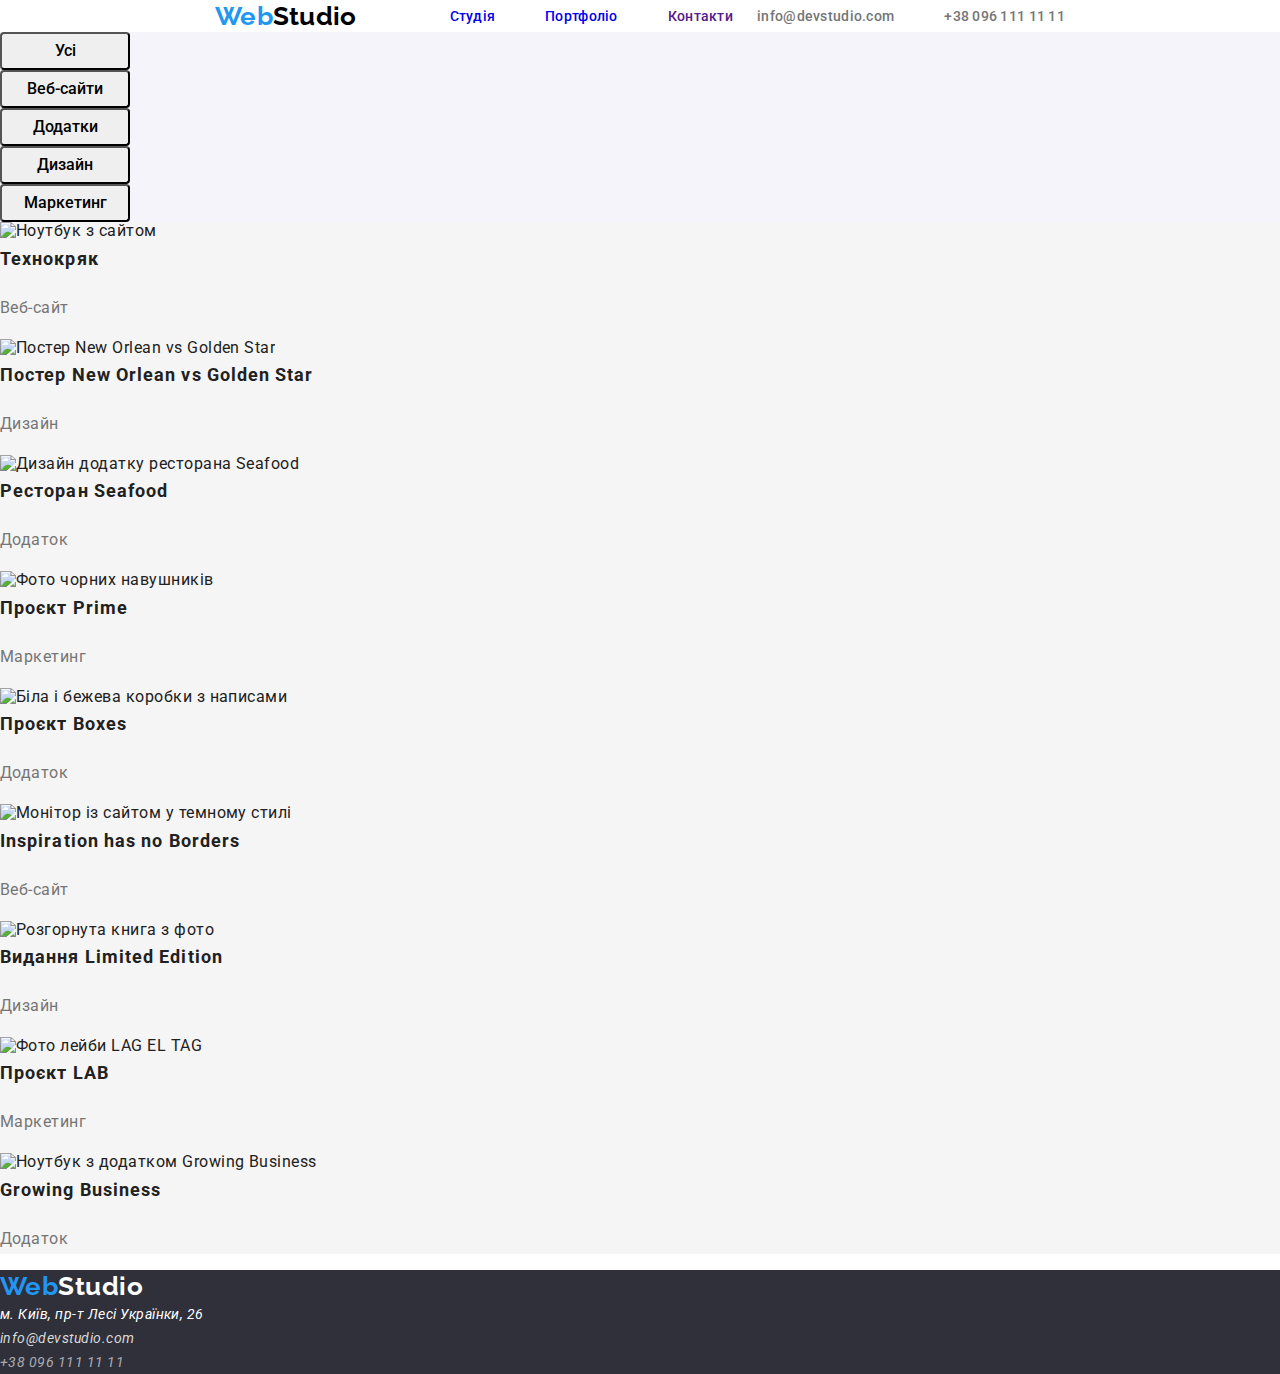
==== portfolio.html @ 0f216d1f "add css footer" ====
<!DOCTYPE html>
<html lang="uk">
  <head>
    <meta charset="UTF-8" />
    <meta http-equiv="X-UA-Compatible" content="IE=edge" />
    <meta name="viewport" content="width=device-width, initial-scale=1.0" />
    <title>Portfolio</title>
    <link rel="preconnect" href="https://fonts.googleapis.com" />
    <link rel="preconnect" href="https://fonts.gstatic.com" crossorigin />
    <link
      href="https://fonts.googleapis.com/css2?family=Oleo+Script&family=Raleway:wght@700&family=Roboto:wght@400;500;700;900&display=swap"
      rel="stylesheet"
    />
    <link rel="stylesheet" href="https://cdnjs.cloudflare.com/ajax/libs/modern-normalize/1.1.0/modern-normalize.css"
      integrity="sha512-Y0MM+V6ymRKN2zStTqzQ227DWhhp4Mzdo6gnlRnuaNCbc+YN/ZH0sBCLTM4M0oSy9c9VKiCvd4Jk44aCLrNS5Q=="
      crossorigin="anonymous" referrerpolicy="no-referrer" />
    <link rel="stylesheet" href="./css/styles.css" />
  </head>
  <!-- Portfolio page -->
  <body>
    <!-- header-->
  <header class="header">
    <div class="header-container">
      <a href="./index.html" class="logo logo-header"><span class="logo">Web</span>Studio</a>
      <nav class="header-nav">
        <ul class="header-list">
          <li class="header-item">
            <a href="./index.html" class="header-link">Студія</a>
          </li>
          <li class="header-item">
            <a href="./portfolio.html" class="header-link">Портфоліо</a>
          </li>
          <li class="header-item">
            <a href="" class="header-link">Контакти</a>
          </li>
        </ul>
      </nav>
    </div>
  
    <ul class="header-list header-contacts">
      <li class="header-item">
        <a href="mailto:info@devstudio.com" class="header-link">info@devstudio.com</a>
      </li>
      <li class="header-item">
        <a href="tel:+380961111111" class="header-link">+38 096 111 11 11</a>
      </li>
    </ul>
  </header>

    <!-- main -->
    <main class="portfolio-main">
      <h2 class="hidden">Portfolio</h2>
      <ul class="btn-list">
        <li><button class="button">Усі</button></li>
        <li><button class="button">Веб-сайти</button></li>
        <li><button class="button">Додатки</button></li>
        <li><button class="button">Дизайн</button></li>
        <li><button class="button">Маркетинг</button></li>
      </ul>
      <ul class="portfolio-list">
        <li class="portfolio-item">
          <img
            src="./images/portfolio-images/portf-img-0.jpg"
            alt="Ноутбук з сайтом"
            width="370"
            height="294"
          />
          <h3 class="portfolio-subtitle">Технокряк</h3>
          <p class="portfolio-text">Веб-сайт</p>
        </li>
        <li class="portfolio-item">
          <img
            src="./images/portfolio-images/portf-img-1.jpg"
            alt="Постер New Orlean vs Golden Star"
            width="370"
            height="294"
          />
          <h3 class="portfolio-subtitle">Постер New Orlean vs Golden Star</h3>
          <p class="portfolio-text">Дизайн</p>
        </li>
        <li class="portfolio-item">
          <img
            src="./images/portfolio-images/portf-img-2.jpg"
            alt="Дизайн додатку ресторана Seafood"
            width="370"
            height="294"
          />
          <h3 class="portfolio-subtitle">Ресторан Seafood</h3>
          <p class="portfolio-text">Додаток</p>
        </li>
        <li class="portfolio-item">
          <img
            src="./images/portfolio-images/portf-img-3.jpg"
            alt="Фото чорних навушників"
            width="370"
            height="294"
          />
          <h3 class="portfolio-subtitle">Проєкт Prime</h3>
          <p class="portfolio-text">Маркетинг</p>
        </li>
        <li class="portfolio-item">
          <img
            src="./images/portfolio-images/portf-img-4.jpg"
            alt="Біла і бежева коробки з написами"
            width="370"
            height="294"
          />
          <h3 class="portfolio-subtitle">Проєкт Boxes</h3>
          <p class="portfolio-text">Додаток</p>
        </li>
        <li class="portfolio-item">
          <img
            src="./images/portfolio-images/portf-img-5.jpg"
            alt="Монітор із сайтом у темному стилі"
            width="370"
            height="294"
          />
          <h3 class="portfolio-subtitle">Inspiration has no Borders</h3>
          <p class="portfolio-text">Веб-сайт</p>
        </li>
        <li class="portfolio-item">
          <img
            src="./images/portfolio-images/portf-img-6.jpg"
            alt="Розгорнута книга з фото"
            width="370"
            height="294"
          />
          <h3 class="portfolio-subtitle">Видання Limited Edition</h3>
          <p class="portfolio-text">Дизайн</p>
        </li>
        <li class="portfolio-item">
          <img
            src="./images/portfolio-images/portf-img-7.jpg"
            alt="Фото лейби LAG EL TAG"
            width="370"
            height="294"
          />
          <h3 class="portfolio-subtitle">Проєкт LAB</h3>
          <p class="portfolio-text">Маркетинг</p>
        </li>
        <li class="portfolio-item">
          <img
            src="./images/portfolio-images/portf-img-8.jpg"
            alt="Ноутбук з додатком Growing Business"
            width="370"
            height="294"
          />
          <h3 class="portfolio-subtitle">Growing Business</h3>
          <p class="portfolio-text">Додаток</p>
        </li>
      </ul>
    </main>

    <!-- footer-->
    <footer class="footer">
      <a href="./index.html" class="logo logo-footer"><span>Web</span>Studio</a>
      <address class="footer-adress">
        <a href="https://goo.gl/maps/FquEhb5zbTScbEsGA" class="footer-map">м. Київ, пр-т Лесі Українки, 26</a>
        <br />
        <a href="mailto:info@devstudio.com" class="footer-mail">info@devstudio.com</a>
        <br />
        <a href="tel:+380961111111" class="footer-tel">+38 096 111 11 11</a>
      </address>
    </footer>
  </body>
</html>
---- css/styles.css ----
:root {
  --primary-text-color: #212121;
  --secondary-text-color: #757575;
  --accent-color: #2196f3;
  --white-grey-color: #f5f4fa;
  --white-tint-color: #f5f5f5;
  --dark-bcg-color: #2f303a;
  --pure-white: #ffffff;
  --pure-black: #000000;
  --grey-color: #d9d9d9;
  --white-transparence: rgba(255, 255, 255, 0.6);
}

body {
  font-family: "Roboto", sans-serif;
  color: var(--primary-text-color);
  letter-spacing: 0.03em;
}

ul,
h1,
h2,
h3,
h4 {
  margin-top: 0;
  margin-bottom: 0;
  padding: 0;
}

.header-container {
  display: flex;
  margin-top: 0;
  margin-bottom: 0;
  
  align-items: center;
}

.header-list {
  display: flex;
  align-items: center;
  
}

.header {
  display: flex;
  align-items: center;
  justify-content: space-between;
  font-weight: 500;
  font-size: 14px;
  margin-left: 215px;
  margin-right: 215px;
  line-height: calc(16 / 14);
  letter-spacing: 0.02em;
}

.header-item:not(:last-child) {
  margin-right: 50px;
}

.header-nav .header-item:first-child {
  margin-left: 93px;
}

.logo {
  font-family: Raleway, sans-serif;
  font-weight: 700;
  font-size: 26px;
  line-height: calc(31 / 25);
  color: var(--pure-black);
  F}

.hero-title {
  color: var(--pure-white);
  text-transform: uppercase;
  font-weight: 900;
  font-size: 44px;
  line-height: calc(60 / 44);
  letter-spacing: 0.06em;
  text-align: center;
}

.hero-btn {
  color: var(--pure-white);
  background-color: var(--accent-color);
  cursor: pointer;
  font-size: 16px;
  font-weight: 700;
  line-height: calc(30 / 16);
  letter-spacing: 0.06em;
  text-align: center;
  height: 50px;
  width: 216px;
  left: 692px;
  top: 430px;
  border-radius: 4px;
}

.properties-subtitle {
  font-weight: 700;
  font-size: 14px;
  line-height: calc(16 / 14);
}

.properties-text {
  font-weight: 400;
  font-size: 14px;
  line-height: calc(24 / 14);
}

.section-title {
  font-size: 36px;
  line-height: 42px;
  text-align: center;
}

.team-subtitle {
  font-size: 16px;
  font-weight: 500;
  line-height: calc(19 / 16);
  text-align: center;
}

.team-item .team-descr {
  font-size: 16px;
  font-weight: 400;
  line-height: calc(19 / 16);
  text-align: center;
}

.footer-adress {
  font-weight: 400;
  font-size: 14px;
  line-height: calc(24 / 14);
}

.portfolio-subtitle {
  font-size: 18px;
  line-height: calc(36 / 18);
  letter-spacing: 0.06em;
}

.portfolio-text {
  font-weight: 400;
  font-size: 16px;
  line-height: calc(30 / 16);
}

.button {
  font-family: inherit;
  cursor: pointer;
  font-weight: 500;
  font-size: 16px;
  line-height: calc(26 / 16);
  text-align: center;
  height: 38px;
  width: 130px;
  left: 957px;
  top: 174px;
  border-radius: 4px;
}

li {
  list-style-type: none; /* Прибираємо маркери */
}

.hidden {
  display: none; /*Приховуємо зайві заголовки */
}

a {
  text-decoration: none; /* Відміняємо підкреслення посилань */
}

.logo span,
.header-list .header-link:hover,
.header-list .header-link:focus {
  color: var(--accent-color);
}

.logo.logo-footer,
.footer-map {
  color: var(--pure-white);
}

.footer-mail {
  color: var(--grey-color);
}

.footer-tel {
  color: var(--white-transparence);
}

.btn-list {
  color: var(--primary-text-color);
  background-color: var(--white-grey-color);
}

.button:hover,
.button:focus {
  color: var(--white-tint-color);
  background-color: var(--accent-color);
}

.properties,
.activities,
.portfolio-main {
  background-color: var(--white-tint-color);
}

.team {
  background-color: var(--white-grey-color);
}

.footer,
.hero {
  background-color: var(--dark-bcg-color);
}

.properties-text,
.portfolio-text,
.team-text,
.properties-text,
.team-description,
.header-contacts .header-link {
  color: var(--secondary-text-color);
}
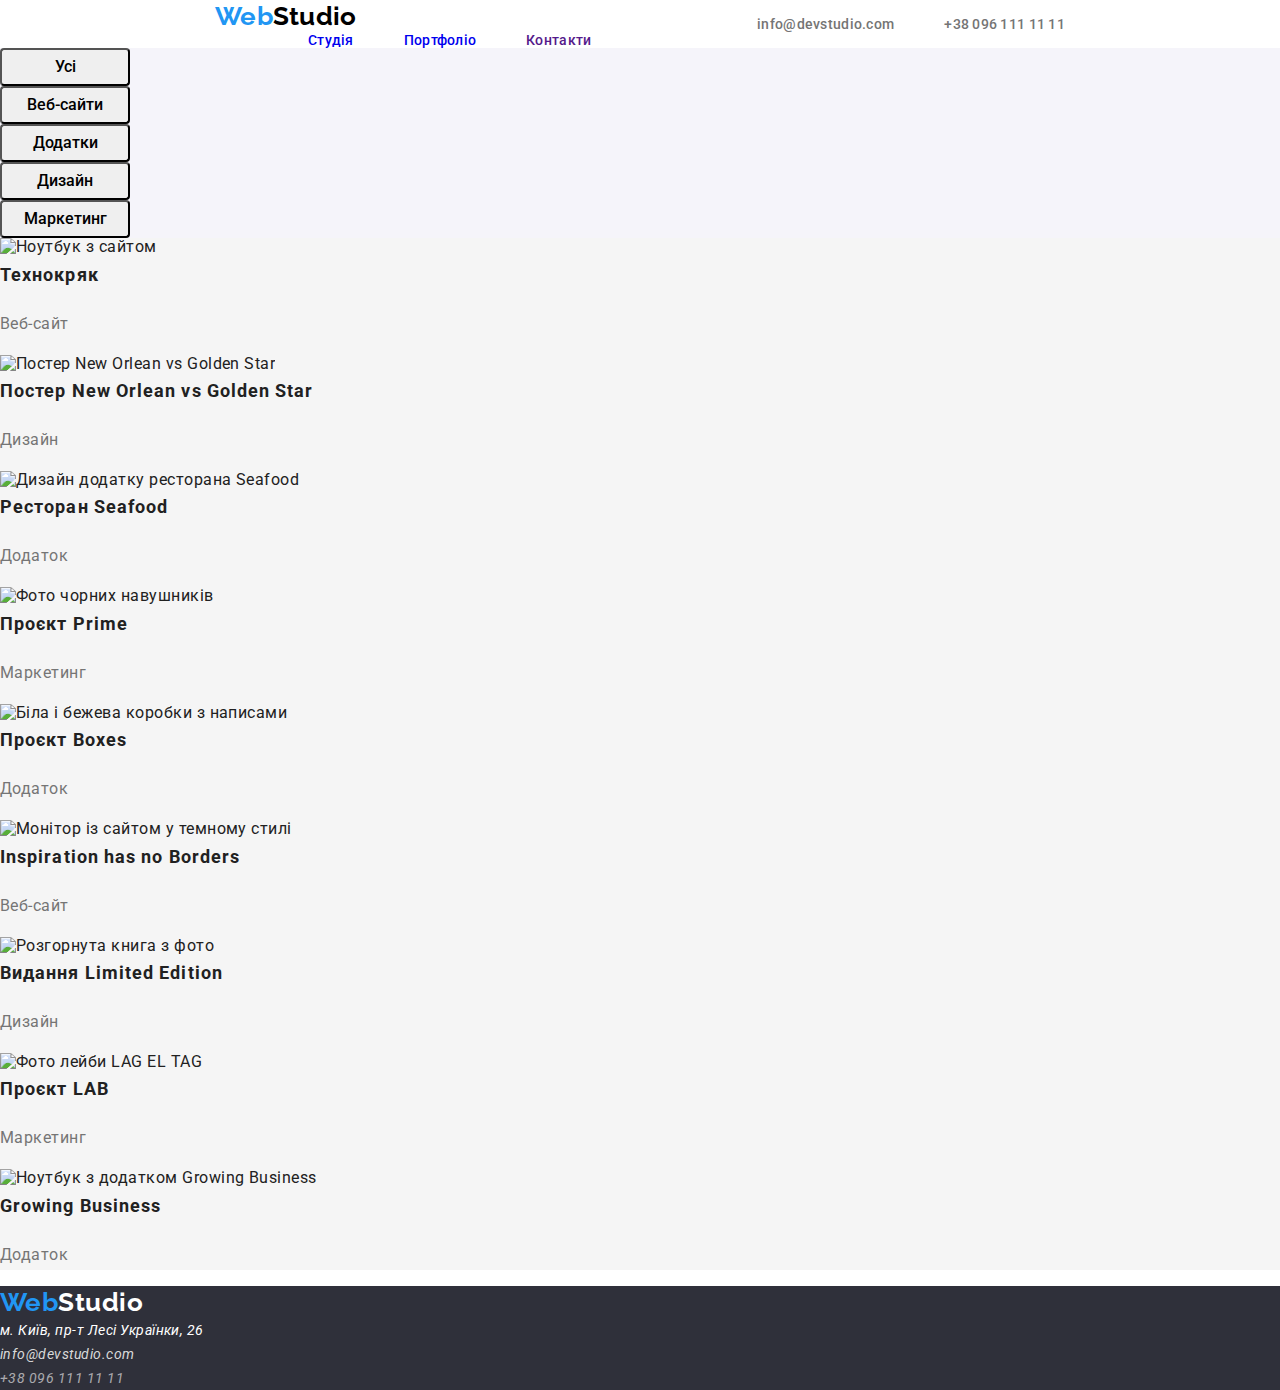
==== commit 1cd6a57c: "add scc" ====
--- a/portfolio.html
+++ b/portfolio.html
@@ -41,7 +41,7 @@
       <li class="header-item">
         <a href="mailto:info@devstudio.com" class="header-link">info@devstudio.com</a>
       </li>
-      <li class="header-item">
+      <li class="header-item tel">
         <a href="tel:+380961111111" class="header-link">+38 096 111 11 11</a>
       </li>
     </ul>
--- a/css/styles.css
+++ b/css/styles.css
@@ -27,24 +27,14 @@
   padding: 0;
 }
 
-.header-container {
-  display: flex;
-  margin-top: 0;
-  margin-bottom: 0;
-  
-  align-items: center;
-}
-
 .header-list {
   display: flex;
   align-items: center;
-  
 }
 
 .header {
   display: flex;
   align-items: center;
-  justify-content: space-between;
   font-weight: 500;
   font-size: 14px;
   margin-left: 215px;
@@ -60,6 +50,20 @@
 .header-nav .header-item:first-child {
   margin-left: 93px;
 }
+
+.header-contacts {
+  margin-left: auto;
+}
+
+/* .header-contacts > .header-item:last-child {
+  display: inline-flex;
+  background-color: cyan;
+  outline: 2px solid rgb(184, 255, 71);
+} */
+/* .header-contacts .header-item:first-child {
+  margin-left: 344px;
+  
+} */
 
 .logo {
   font-family: Raleway, sans-serif;
@@ -67,16 +71,30 @@
   font-size: 26px;
   line-height: calc(31 / 25);
   color: var(--pure-black);
-  F}
+}
+
+.header-nav .header-link {
+  /*   
+  padding-top: 32px;
+  padding-bottom: 32px; */
+}
+
+.hero {
+  text-align: center;
+  padding-top: 200px;
+  padding-bottom: 200px;
+}
 
 .hero-title {
   color: var(--pure-white);
   text-transform: uppercase;
+  
   font-weight: 900;
   font-size: 44px;
   line-height: calc(60 / 44);
   letter-spacing: 0.06em;
-  text-align: center;
+  margin-bottom: 40px;
+ 
 }
 
 .hero-btn {
@@ -90,9 +108,9 @@
   text-align: center;
   height: 50px;
   width: 216px;
-  left: 692px;
-  top: 430px;
+  border-width: 0px;
   border-radius: 4px;
+
 }
 
 .properties-subtitle {
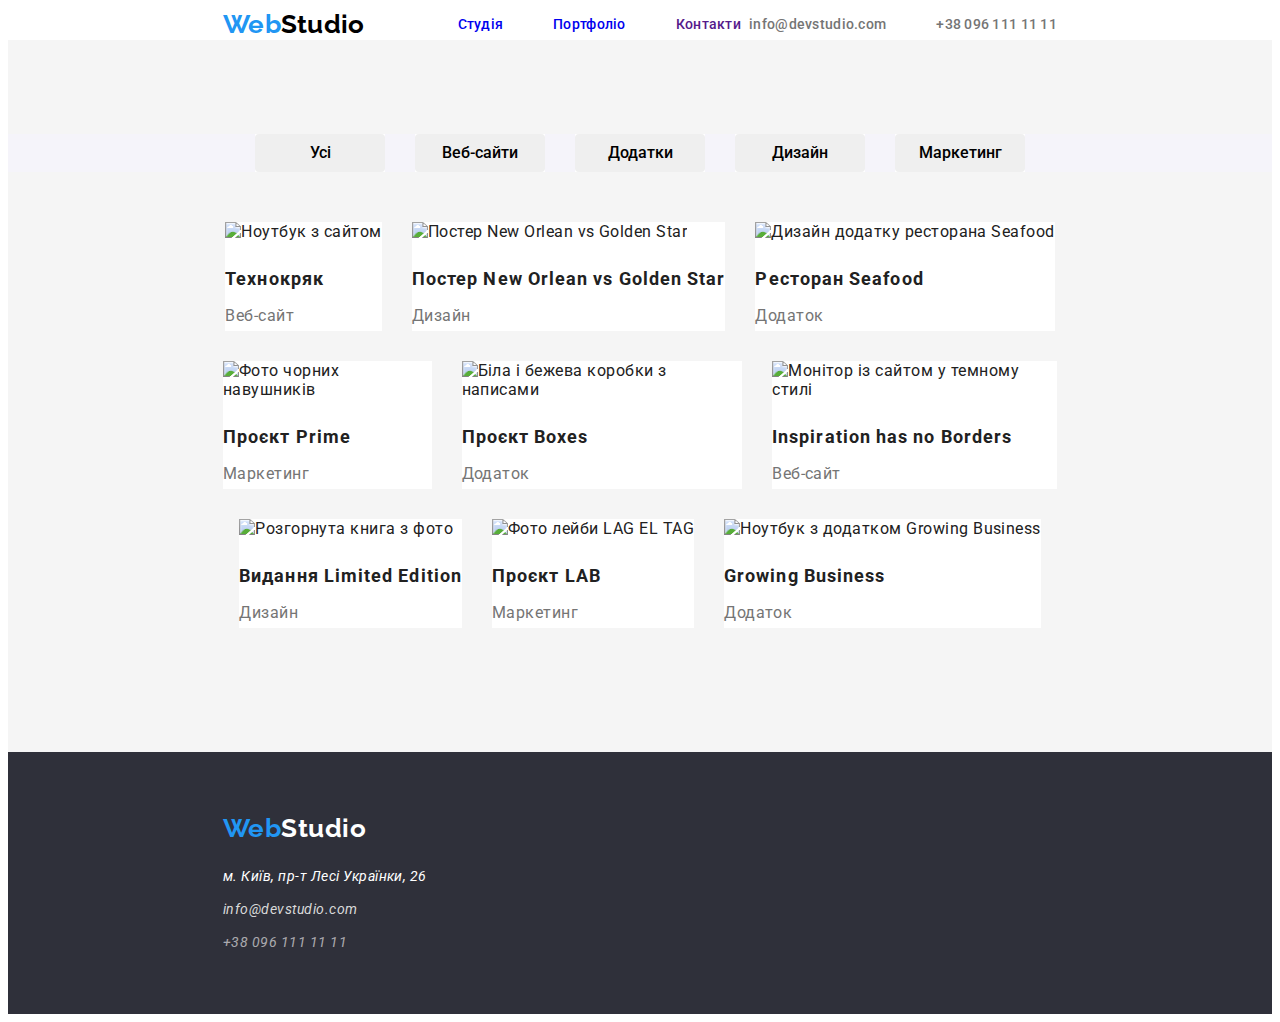
==== commit 2cf7d92b: "flex for portfolio page" ====
--- a/portfolio.html
+++ b/portfolio.html
@@ -1,166 +1,152 @@
 <!DOCTYPE html>
 <html lang="uk">
-  <head>
-    <meta charset="UTF-8" />
-    <meta http-equiv="X-UA-Compatible" content="IE=edge" />
-    <meta name="viewport" content="width=device-width, initial-scale=1.0" />
-    <title>Portfolio</title>
-    <link rel="preconnect" href="https://fonts.googleapis.com" />
-    <link rel="preconnect" href="https://fonts.gstatic.com" crossorigin />
-    <link
-      href="https://fonts.googleapis.com/css2?family=Oleo+Script&family=Raleway:wght@700&family=Roboto:wght@400;500;700;900&display=swap"
-      rel="stylesheet"
-    />
-    <link rel="stylesheet" href="https://cdnjs.cloudflare.com/ajax/libs/modern-normalize/1.1.0/modern-normalize.css"
-      integrity="sha512-Y0MM+V6ymRKN2zStTqzQ227DWhhp4Mzdo6gnlRnuaNCbc+YN/ZH0sBCLTM4M0oSy9c9VKiCvd4Jk44aCLrNS5Q=="
-      crossorigin="anonymous" referrerpolicy="no-referrer" />
-    <link rel="stylesheet" href="./css/styles.css" />
-  </head>
-  <!-- Portfolio page -->
-  <body>
-    <!-- header-->
+
+<head>
+  <meta charset="UTF-8" />
+  <meta http-equiv="X-UA-Compatible" content="IE=edge" />
+  <meta name="viewport" content="width=device-width, initial-scale=1.0" />
+  <title>Portfolio</title>
+  <link rel="preconnect" href="https://fonts.googleapis.com" />
+  <link rel="preconnect" href="https://fonts.gstatic.com" crossorigin />
+  <link
+    href="https://fonts.googleapis.com/css2?family=Oleo+Script&family=Raleway:wght@700&family=Roboto:wght@400;500;700;900&display=swap"
+    rel="stylesheet" />
+  <link rel="stylesheet" href="https://yarnpkg.com/en/package/normalize.css" />
+  <link rel="stylesheet" href="./css/styles.css" />
+</head>
+<!-- Portfolio page -->
+
+<body>
+  <!-- header-->
   <header class="header">
-    <div class="header-container">
-      <a href="./index.html" class="logo logo-header"><span class="logo">Web</span>Studio</a>
-      <nav class="header-nav">
-        <ul class="header-list">
-          <li class="header-item">
-            <a href="./index.html" class="header-link">Студія</a>
-          </li>
-          <li class="header-item">
-            <a href="./portfolio.html" class="header-link">Портфоліо</a>
-          </li>
-          <li class="header-item">
-            <a href="" class="header-link">Контакти</a>
-          </li>
-        </ul>
-      </nav>
-    </div>
-  
+    <a href="./index.html" class="logo logo-header"><span class="logo">Web</span>Studio</a>
+    <nav class="header-nav">
+      <ul class="header-list">
+        <li class="header-item">
+          <a href="./index.html" class="header-link">Студія</a>
+        </li>
+        <li class="header-item">
+          <a href="./portfolio.html" class="header-link">Портфоліо</a>
+        </li>
+        <li class="header-item">
+          <a href="" class="header-link">Контакти</a>
+        </li>
+      </ul>
+    </nav>
+
     <ul class="header-list header-contacts">
       <li class="header-item">
         <a href="mailto:info@devstudio.com" class="header-link">info@devstudio.com</a>
       </li>
-      <li class="header-item tel">
+      <li class="header-item" tel>
         <a href="tel:+380961111111" class="header-link">+38 096 111 11 11</a>
       </li>
     </ul>
   </header>
 
-    <!-- main -->
-    <main class="portfolio-main">
-      <h2 class="hidden">Portfolio</h2>
-      <ul class="btn-list">
-        <li><button class="button">Усі</button></li>
-        <li><button class="button">Веб-сайти</button></li>
-        <li><button class="button">Додатки</button></li>
-        <li><button class="button">Дизайн</button></li>
-        <li><button class="button">Маркетинг</button></li>
-      </ul>
-      <ul class="portfolio-list">
-        <li class="portfolio-item">
-          <img
-            src="./images/portfolio-images/portf-img-0.jpg"
-            alt="Ноутбук з сайтом"
-            width="370"
-            height="294"
-          />
+  <!-- main -->
+  <main class="portfolio-main section">
+    <h2 class="hidden">Portfolio</h2>
+    <ul class="btn-list">
+      <li class="portfolio-item section-item">
+        <button class="button">Усі</button>
+      </li>
+      <li class="portfolio-item section-item">
+        <button class="button">Веб-сайти</button>
+      </li>
+      <li class="portfolio-item section-item">
+        <button class="button">Додатки</button>
+      </li>
+      <li class="portfolio-item section-item">
+        <button class="button">Дизайн</button>
+      </li>
+      <li class="portfolio-item section-item">
+        <button class="button">Маркетинг</button>
+      </li>
+    </ul>
+    <ul class="portfolio-list">
+      <div class="portfolio-box section-list">
+        <li class="portfolio-item section-item">
+          <img class="portfolio-img" src="./images/portfolio-images/portf-img-0.jpg" alt="Ноутбук з сайтом" width="370"
+            height="294" />
           <h3 class="portfolio-subtitle">Технокряк</h3>
           <p class="portfolio-text">Веб-сайт</p>
         </li>
-        <li class="portfolio-item">
-          <img
-            src="./images/portfolio-images/portf-img-1.jpg"
-            alt="Постер New Orlean vs Golden Star"
-            width="370"
-            height="294"
-          />
+        <li class="portfolio-item section-item">
+          <img class="portfolio-img" src="./images/portfolio-images/portf-img-1.jpg"
+            alt="Постер New Orlean vs Golden Star" width="370" height="294" />
           <h3 class="portfolio-subtitle">Постер New Orlean vs Golden Star</h3>
           <p class="portfolio-text">Дизайн</p>
         </li>
-        <li class="portfolio-item">
-          <img
-            src="./images/portfolio-images/portf-img-2.jpg"
-            alt="Дизайн додатку ресторана Seafood"
-            width="370"
-            height="294"
-          />
+        <li class="portfolio-item section-item">
+          <img class="portfolio-img" src="./images/portfolio-images/portf-img-2.jpg"
+            alt="Дизайн додатку ресторана Seafood" width="370" height="294" />
           <h3 class="portfolio-subtitle">Ресторан Seafood</h3>
           <p class="portfolio-text">Додаток</p>
         </li>
-        <li class="portfolio-item">
-          <img
-            src="./images/portfolio-images/portf-img-3.jpg"
-            alt="Фото чорних навушників"
-            width="370"
-            height="294"
-          />
+      </div>
+      <div class="portfolio-box section-list">
+        <li class="portfolio-item section-item">
+          <img class="portfolio-img" src="./images/portfolio-images/portf-img-3.jpg" alt="Фото чорних навушників"
+            width="370" height="294" />
           <h3 class="portfolio-subtitle">Проєкт Prime</h3>
           <p class="portfolio-text">Маркетинг</p>
         </li>
-        <li class="portfolio-item">
-          <img
-            src="./images/portfolio-images/portf-img-4.jpg"
-            alt="Біла і бежева коробки з написами"
-            width="370"
-            height="294"
-          />
+        <li class="portfolio-item section-item">
+          <img class="portfolio-img" src="./images/portfolio-images/portf-img-4.jpg"
+            alt="Біла і бежева коробки з написами" width="370" height="294" />
           <h3 class="portfolio-subtitle">Проєкт Boxes</h3>
           <p class="portfolio-text">Додаток</p>
         </li>
-        <li class="portfolio-item">
-          <img
-            src="./images/portfolio-images/portf-img-5.jpg"
-            alt="Монітор із сайтом у темному стилі"
-            width="370"
-            height="294"
-          />
+        <li class="portfolio-item section-item">
+          <img class="portfolio-img" src="./images/portfolio-images/portf-img-5.jpg"
+            alt="Монітор із сайтом у темному стилі" width="370" height="294" />
           <h3 class="portfolio-subtitle">Inspiration has no Borders</h3>
           <p class="portfolio-text">Веб-сайт</p>
         </li>
-        <li class="portfolio-item">
-          <img
-            src="./images/portfolio-images/portf-img-6.jpg"
-            alt="Розгорнута книга з фото"
-            width="370"
-            height="294"
-          />
+      </div>
+      <div class="portfolio-box section-list">
+        <li class="portfolio-item section-item">
+          <img class="portfolio-img" src="./images/portfolio-images/portf-img-6.jpg" alt="Розгорнута книга з фото"
+            width="370" height="294" />
           <h3 class="portfolio-subtitle">Видання Limited Edition</h3>
           <p class="portfolio-text">Дизайн</p>
         </li>
-        <li class="portfolio-item">
-          <img
-            src="./images/portfolio-images/portf-img-7.jpg"
-            alt="Фото лейби LAG EL TAG"
-            width="370"
-            height="294"
-          />
+        <li class="portfolio-item section-item">
+          <img class="portfolio-img" src="./images/portfolio-images/portf-img-7.jpg" alt="Фото лейби LAG EL TAG"
+            width="370" height="294" />
           <h3 class="portfolio-subtitle">Проєкт LAB</h3>
           <p class="portfolio-text">Маркетинг</p>
         </li>
-        <li class="portfolio-item">
-          <img
-            src="./images/portfolio-images/portf-img-8.jpg"
-            alt="Ноутбук з додатком Growing Business"
-            width="370"
-            height="294"
-          />
+        <li class="portfolio-item section-item">
+          <img class="portfolio-img" src="./images/portfolio-images/portf-img-8.jpg"
+            alt="Ноутбук з додатком Growing Business" width="370" height="294" />
           <h3 class="portfolio-subtitle">Growing Business</h3>
           <p class="portfolio-text">Додаток</p>
         </li>
+      </div>
+
+    </ul>
+  </main>
+
+  <!-- footer-->
+  <footer class="footer">
+    <a href="./index.html" class="logo logo-footer"><span>Web</span>Studio</a>
+    <address class="footer-adress">
+      <ul class="footer-list">
+        <li class="footer-item">
+          <a href="https://goo.gl/maps/FquEhb5zbTScbEsGA" class="footer-link footer-map">м. Київ, пр-т Лесі Українки,
+            26</a>
+        </li>
+        <li class="footer-item">
+          <a href="mailto:info@devstudio.com" class="footer-link footer-mail">info@devstudio.com</a>
+        </li>
+        <li class="footer-item">
+          <a href="tel:+380961111111" class="footer-link footer-tel">+38 096 111 11 11</a>
+        </li>
       </ul>
-    </main>
+    </address>
+  </footer>
+</body>
 
-    <!-- footer-->
-    <footer class="footer">
-      <a href="./index.html" class="logo logo-footer"><span>Web</span>Studio</a>
-      <address class="footer-adress">
-        <a href="https://goo.gl/maps/FquEhb5zbTScbEsGA" class="footer-map">м. Київ, пр-т Лесі Українки, 26</a>
-        <br />
-        <a href="mailto:info@devstudio.com" class="footer-mail">info@devstudio.com</a>
-        <br />
-        <a href="tel:+380961111111" class="footer-tel">+38 096 111 11 11</a>
-      </address>
-    </footer>
-  </body>
-</html>
+</html>--- a/css/styles.css
+++ b/css/styles.css
@@ -17,14 +17,29 @@
   letter-spacing: 0.03em;
 }
 
+/* global settings */
+
 ul,
 h1,
 h2,
 h3,
-h4 {
+h4,
+p {
   margin-top: 0;
   margin-bottom: 0;
   padding: 0;
+}
+
+li {
+  list-style-type: none; /* Прибираємо маркери */
+}
+
+.hidden {
+  display: none; /*Приховуємо зайві заголовки */
+}
+
+a {
+  text-decoration: none; /* Відміняємо підкреслення посилань */
 }
 
 .header-list {
@@ -74,10 +89,12 @@
 }
 
 .header-nav .header-link {
-  /*   
+  /*     
   padding-top: 32px;
   padding-bottom: 32px; */
 }
+
+/* hero */
 
 .hero {
   text-align: center;
@@ -88,13 +105,12 @@
 .hero-title {
   color: var(--pure-white);
   text-transform: uppercase;
-  
+
   font-weight: 900;
   font-size: 44px;
   line-height: calc(60 / 44);
   letter-spacing: 0.06em;
   margin-bottom: 40px;
- 
 }
 
 .hero-btn {
@@ -108,15 +124,49 @@
   text-align: center;
   height: 50px;
   width: 216px;
+  border-radius: 4px;
   border-width: 0px;
-  border-radius: 4px;
-
-}
-
-.properties-subtitle {
+}
+
+/* sections */
+
+.section {
+  padding-top: 94px;
+  padding-bottom: 94px;
+}
+
+.section-title {
+  font-size: 36px;
+  line-height: 42px;
+  text-align: center;
+  margin-bottom: 50px;
+  
+}
+
+.section-list {
+  display: flex;
+  justify-content: center;
+  margin-left: 215px;
+  margin-right: 215px;
+}
+
+.section-item:not(:last-child) {
+  margin-right: 30px;
+}
+
+.section-subtitle {
   font-weight: 700;
   font-size: 14px;
   line-height: calc(16 / 14);
+  margin-bottom: 10px;
+  
+}
+
+/* properties */
+
+.properties.section {
+  padding-bottom: 118px;
+  
 }
 
 .properties-text {
@@ -125,11 +175,13 @@
   line-height: calc(24 / 14);
 }
 
-.section-title {
-  font-size: 36px;
-  line-height: 42px;
-  text-align: center;
-}
+/* Our activities */
+
+.activities.section {
+  padding-top: 0;
+}
+
+/* team */
 
 .team-subtitle {
   font-size: 16px;
@@ -138,11 +190,28 @@
   text-align: center;
 }
 
+.team-img {
+  margin-bottom: 30px;
+  
+}
+
 .team-item .team-descr {
   font-size: 16px;
   font-weight: 400;
   line-height: calc(19 / 16);
   text-align: center;
+}
+
+/* footer */
+
+.footer {
+  padding-top: 60px;
+  padding-bottom: 60px;
+}
+
+.logo.logo-footer {
+  display: block;
+  margin-bottom: 20px;
 }
 
 .footer-adress {
@@ -151,10 +220,50 @@
   line-height: calc(24 / 14);
 }
 
+.logo.logo-footer,
+.footer-link {
+  margin-left: 215px;
+  margin-right: 215px;
+}
+
+.footer-item:not(:last-child) {
+  display: block;
+  margin-bottom: 9px;
+}
+
+/* portfolio page */
+
+.btn-list {
+  display: flex;
+  justify-content: center;
+  color: var(--primary-text-color);
+  background-color: var(--white-grey-color);
+  
+  margin-bottom: 50px;
+}
+
+.portfolio-item {
+  background-color: var(--pure-white);
+  
+  /* border-width: 3px; */
+}
+
+.portfolio-list .section-list {
+
+margin-bottom: 30px;
+}
+
+.portfolio-img {
+  margin-bottom: 20px;
+  
+}
+
 .portfolio-subtitle {
   font-size: 18px;
   line-height: calc(36 / 18);
   letter-spacing: 0.06em;
+  margin-bottom: 4px;
+  
 }
 
 .portfolio-text {
@@ -175,19 +284,10 @@
   left: 957px;
   top: 174px;
   border-radius: 4px;
-}
-
-li {
-  list-style-type: none; /* Прибираємо маркери */
-}
-
-.hidden {
-  display: none; /*Приховуємо зайві заголовки */
-}
-
-a {
-  text-decoration: none; /* Відміняємо підкреслення посилань */
-}
+  border-width: 0px;
+}
+
+/* colors */
 
 .logo span,
 .header-list .header-link:hover,
@@ -206,11 +306,6 @@
 
 .footer-tel {
   color: var(--white-transparence);
-}
-
-.btn-list {
-  color: var(--primary-text-color);
-  background-color: var(--white-grey-color);
 }
 
 .button:hover,
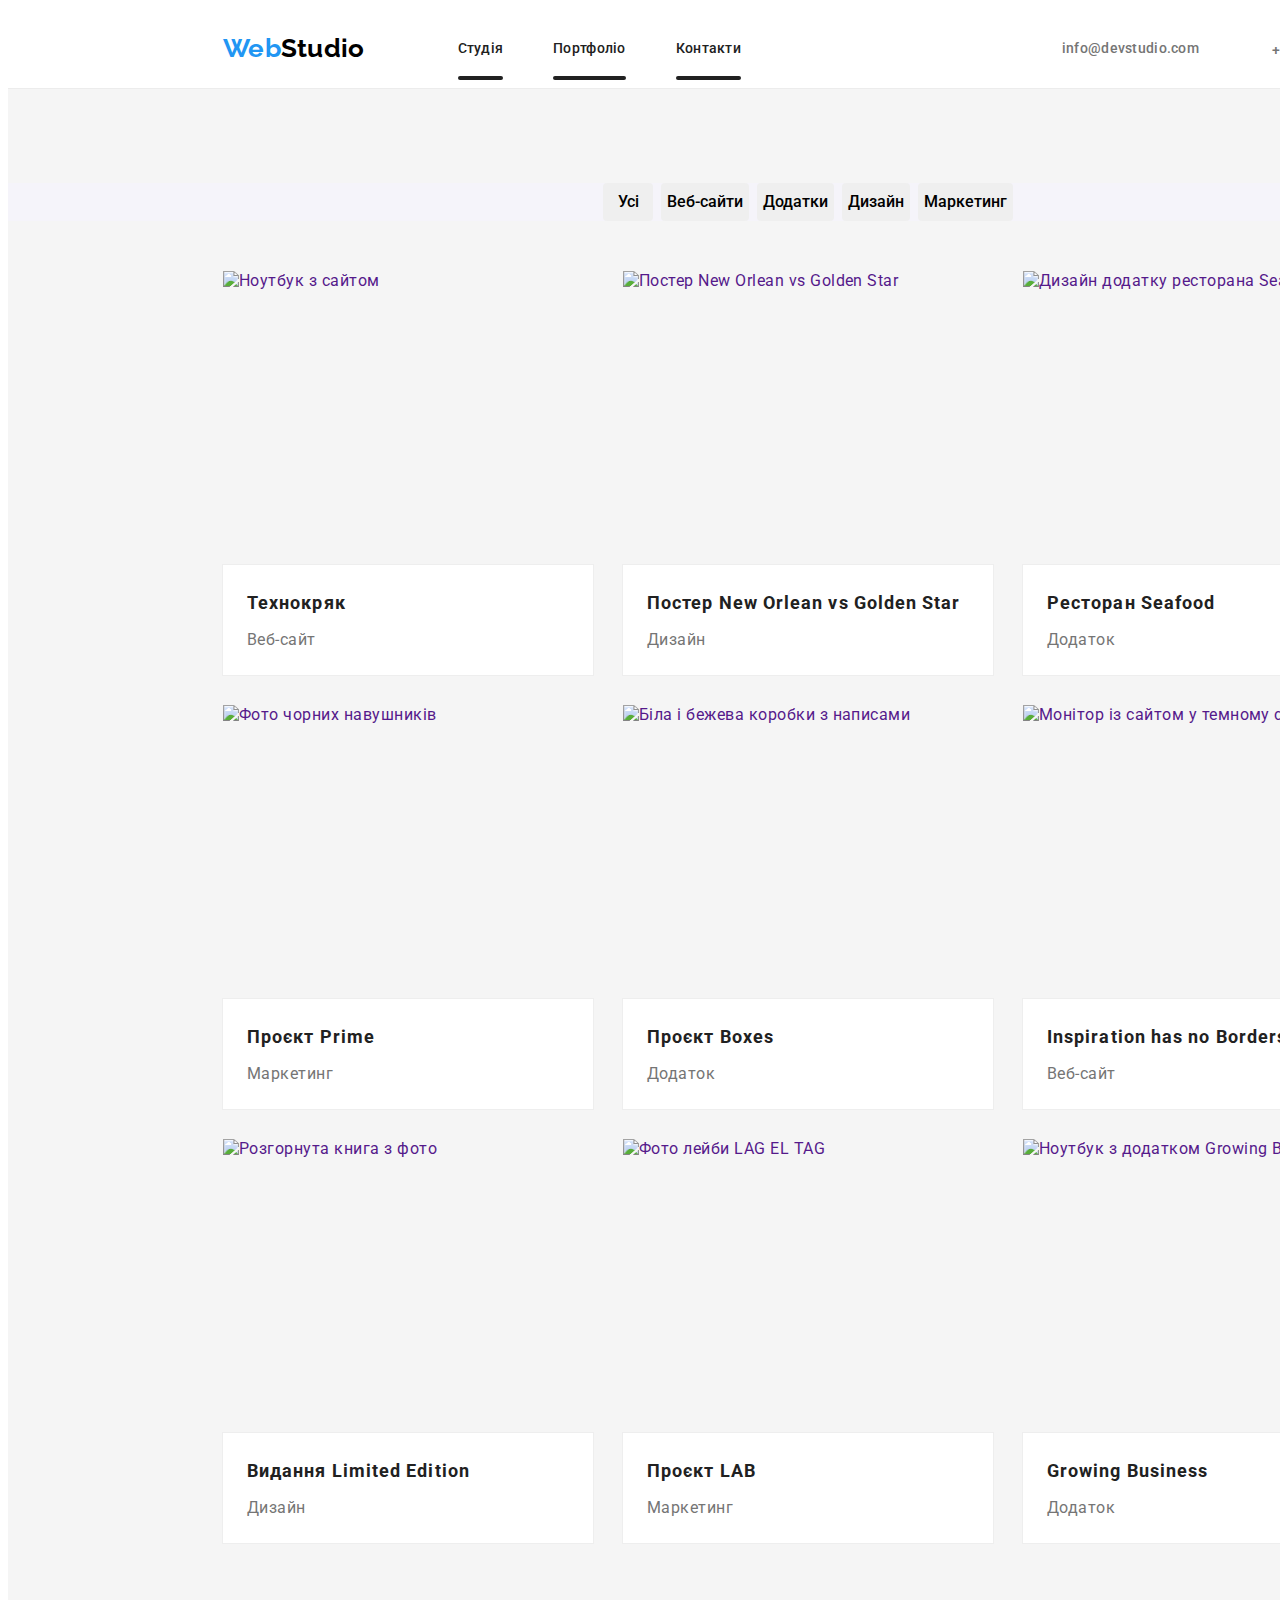
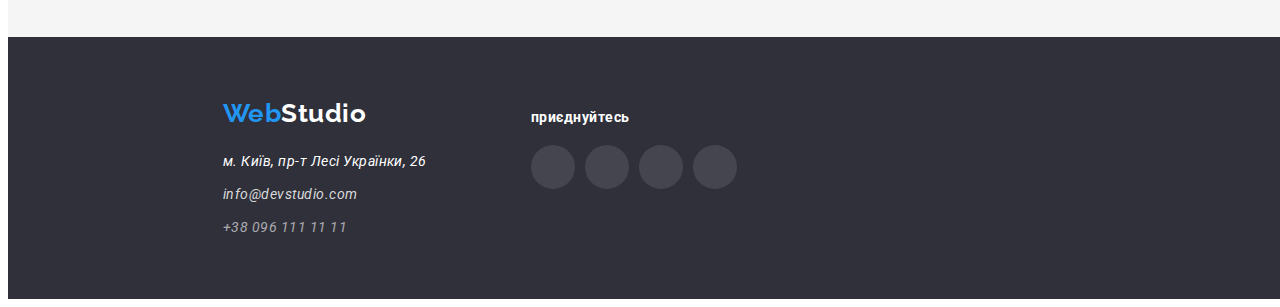
==== commit 95576629: "posotioning elements" ====
--- a/portfolio.html
+++ b/portfolio.html
@@ -17,135 +17,221 @@
 <!-- Portfolio page -->
 
 <body>
-  <!-- header-->
-  <header class="header">
+
+<!-- header-->
+<header class="header">
+  <div class="container">
     <a href="./index.html" class="logo logo-header"><span class="logo">Web</span>Studio</a>
     <nav class="header-nav">
       <ul class="header-list">
         <li class="header-item">
-          <a href="./index.html" class="header-link">Студія</a>
+          <a href="./index.html" class="header-page-link">Студія</a>
         </li>
         <li class="header-item">
-          <a href="./portfolio.html" class="header-link">Портфоліо</a>
+          <a href="./portfolio.html" class="header-page-link">Портфоліо</a>
         </li>
         <li class="header-item">
-          <a href="" class="header-link">Контакти</a>
+          <a href="" class="header-page-link">Контакти</a>
         </li>
       </ul>
     </nav>
-
     <ul class="header-list header-contacts">
-      <li class="header-item">
-        <a href="mailto:info@devstudio.com" class="header-link">info@devstudio.com</a>
-      </li>
-      <li class="header-item" tel>
-        <a href="tel:+380961111111" class="header-link">+38 096 111 11 11</a>
+      <li class="header-item header-mail">
+        <a href="mailto:info@devstudio.com" class="header-link">
+          <svg class="mail-icon header-icon" width="16" height="12" >
+            <use href="./images/icons.svg#icon-envelope"></use>
+          </svg>
+          info@devstudio.com
+        </a>
+      </li>
+      <li class="header-item header-tel">
+        <a href="tel:+380961111111" class="header-link">
+          <svg class="tel-icon header-icon" width="10" height="16">
+            <use href="./images/icons.svg#icon-smartphone"></use>
+          </svg>
+          +38 096 111 11 11
+        </a>
       </li>
     </ul>
-  </header>
+  </div>
+</header>
 
   <!-- main -->
-  <main class="portfolio-main section">
+  <main class="portfolio-main">
+    <div class="container section">
     <h2 class="hidden">Portfolio</h2>
-    <ul class="btn-list">
-      <li class="portfolio-item section-item">
-        <button class="button">Усі</button>
-      </li>
-      <li class="portfolio-item section-item">
-        <button class="button">Веб-сайти</button>
-      </li>
-      <li class="portfolio-item section-item">
-        <button class="button">Додатки</button>
-      </li>
-      <li class="portfolio-item section-item">
-        <button class="button">Дизайн</button>
-      </li>
-      <li class="portfolio-item section-item">
-        <button class="button">Маркетинг</button>
+    <ul class="portfolio-btn-list">
+      <li class="portfolio-item">
+        <button class="button btn-portfolio">Усі</button>
+      </li>
+      <li class="portfolio-item">
+        <button class="button btn-portfolio">Веб-сайти</button>
+      </li>
+      <li class="portfolio-item">
+        <button class="button btn-portfolio">Додатки</button>
+      </li>
+      <li class="portfolio-item">
+        <button class="button btn-portfolio">Дизайн</button>
+      </li>
+      <li class="portfolio-item">
+        <button class="button btn-portfolio">Маркетинг</button>
       </li>
     </ul>
-    <ul class="portfolio-list">
-      <div class="portfolio-box section-list">
-        <li class="portfolio-item section-item">
+    <ul class="portfolio-list section-list">
+      <li class="portfolio-flex-el">
+        <a href="">
           <img class="portfolio-img" src="./images/portfolio-images/portf-img-0.jpg" alt="Ноутбук з сайтом" width="370"
             height="294" />
-          <h3 class="portfolio-subtitle">Технокряк</h3>
-          <p class="portfolio-text">Веб-сайт</p>
-        </li>
-        <li class="portfolio-item section-item">
-          <img class="portfolio-img" src="./images/portfolio-images/portf-img-1.jpg"
-            alt="Постер New Orlean vs Golden Star" width="370" height="294" />
-          <h3 class="portfolio-subtitle">Постер New Orlean vs Golden Star</h3>
-          <p class="portfolio-text">Дизайн</p>
-        </li>
-        <li class="portfolio-item section-item">
-          <img class="portfolio-img" src="./images/portfolio-images/portf-img-2.jpg"
-            alt="Дизайн додатку ресторана Seafood" width="370" height="294" />
-          <h3 class="portfolio-subtitle">Ресторан Seafood</h3>
-          <p class="portfolio-text">Додаток</p>
-        </li>
-      </div>
-      <div class="portfolio-box section-list">
-        <li class="portfolio-item section-item">
-          <img class="portfolio-img" src="./images/portfolio-images/portf-img-3.jpg" alt="Фото чорних навушників"
-            width="370" height="294" />
-          <h3 class="portfolio-subtitle">Проєкт Prime</h3>
-          <p class="portfolio-text">Маркетинг</p>
-        </li>
-        <li class="portfolio-item section-item">
-          <img class="portfolio-img" src="./images/portfolio-images/portf-img-4.jpg"
-            alt="Біла і бежева коробки з написами" width="370" height="294" />
-          <h3 class="portfolio-subtitle">Проєкт Boxes</h3>
-          <p class="portfolio-text">Додаток</p>
-        </li>
-        <li class="portfolio-item section-item">
-          <img class="portfolio-img" src="./images/portfolio-images/portf-img-5.jpg"
-            alt="Монітор із сайтом у темному стилі" width="370" height="294" />
-          <h3 class="portfolio-subtitle">Inspiration has no Borders</h3>
-          <p class="portfolio-text">Веб-сайт</p>
-        </li>
-      </div>
-      <div class="portfolio-box section-list">
-        <li class="portfolio-item section-item">
-          <img class="portfolio-img" src="./images/portfolio-images/portf-img-6.jpg" alt="Розгорнута книга з фото"
-            width="370" height="294" />
-          <h3 class="portfolio-subtitle">Видання Limited Edition</h3>
-          <p class="portfolio-text">Дизайн</p>
-        </li>
-        <li class="portfolio-item section-item">
-          <img class="portfolio-img" src="./images/portfolio-images/portf-img-7.jpg" alt="Фото лейби LAG EL TAG"
-            width="370" height="294" />
-          <h3 class="portfolio-subtitle">Проєкт LAB</h3>
-          <p class="portfolio-text">Маркетинг</p>
-        </li>
-        <li class="portfolio-item section-item">
-          <img class="portfolio-img" src="./images/portfolio-images/portf-img-8.jpg"
-            alt="Ноутбук з додатком Growing Business" width="370" height="294" />
-          <h3 class="portfolio-subtitle">Growing Business</h3>
-          <p class="portfolio-text">Додаток</p>
-        </li>
-      </div>
+          <div class="portfolio-text-cover">
+            <h3 class="portfolio-subtitle">Технокряк</h3>
+            <p class="portfolio-text">Веб-сайт</p>
+          </div>
+        </a>
+      </li>
+      <li class="portfolio-flex-el">
+        <a href="">
+          <img class="portfolio-img" src="./images/portfolio-images/portf-img-1.jpg" alt="Постер New Orlean vs Golden Star"
+            width="370" height="294" />
+          <div class="portfolio-text-cover">
+            <h3 class="portfolio-subtitle">Постер New Orlean vs Golden Star</h3>
+            <p class="portfolio-text">Дизайн</p>
+        </a>
+      </div>
+      </li>
+      <li class="portfolio-flex-el">
+        <a href="">
+          <img class="portfolio-img" src="./images/portfolio-images/portf-img-2.jpg" alt="Дизайн додатку ресторана Seafood"
+            width="370" height="294" />
+          <div class="portfolio-text-cover">
+            <h3 class="portfolio-subtitle">Ресторан Seafood</h3>
+            <p class="portfolio-text">Додаток</p>
+          </div>
+        </a>
+      </li>
+      <li class="portfolio-flex-el">
+        <a href="">
+          <img class="portfolio-img" src="./images/portfolio-images/portf-img-3.jpg" alt="Фото чорних навушників" width="370"
+            height="294" />
+          <div class="portfolio-text-cover">
+            <h3 class="portfolio-subtitle">Проєкт Prime</h3>
+            <p class="portfolio-text">Маркетинг</p>
+        </a>
+      </div>
+      </li>
+      <li class="portfolio-flex-el">
+        <a href="">
+          <img class="portfolio-img" src="./images/portfolio-images/portf-img-4.jpg" alt="Біла і бежева коробки з написами"
+            width="370" height="294" />
+          <div class="portfolio-text-cover">
+            <h3 class="portfolio-subtitle">Проєкт Boxes</h3>
+            <p class="portfolio-text">Додаток</p>
+        </a>
+      </div>
+      </li>
+      <li class="portfolio-flex-el">
+        <a href="">
+          <img class="portfolio-img" src="./images/portfolio-images/portf-img-5.jpg" alt="Монітор із сайтом у темному стилі"
+            width="370" height="294" />
+          <div class="portfolio-text-cover">
+            <h3 class="portfolio-subtitle">Inspiration has no Borders</h3>
+            <p class="portfolio-text">Веб-сайт</p>
+        </a>
+      </div>
+      </li>
+      <li class="portfolio-flex-el">
+        <a href="">
+          <img class="portfolio-img" src="./images/portfolio-images/portf-img-6.jpg" alt="Розгорнута книга з фото" width="370"
+            height="294" />
+          <div class="portfolio-text-cover">
+            <h3 class="portfolio-subtitle">Видання Limited Edition</h3>
+            <p class="portfolio-text">Дизайн</p>
+        </a>
+      </div>
+      </li>
+      <li class="portfolio-flex-el">
+        <a href="">
+          <img class="portfolio-img" src="./images/portfolio-images/portf-img-7.jpg" alt="Фото лейби LAG EL TAG" width="370"
+            height="294" />
+          <div class="portfolio-text-cover">
+            <h3 class="portfolio-subtitle">Проєкт LAB</h3>
+            <p class="portfolio-text">Маркетинг</p>
+        </a>
+      </div>
+      </li>
+      <li class="portfolio-flex-el">
+        <a href="">
+          <img class="portfolio-img" src="./images/portfolio-images/portf-img-8.jpg" alt="Ноутбук з додатком Growing Business"
+            width="370" height="294" />
+          <div class="portfolio-text-cover">
+            <h3 class="portfolio-subtitle">Growing Business</h3>
+            <p class="portfolio-text">Додаток</p>
+        </a>
+      </div>
+      </li>
+
 
     </ul>
+    </div>
   </main>
 
-  <!-- footer-->
   <footer class="footer">
-    <a href="./index.html" class="logo logo-footer"><span>Web</span>Studio</a>
-    <address class="footer-adress">
-      <ul class="footer-list">
-        <li class="footer-item">
-          <a href="https://goo.gl/maps/FquEhb5zbTScbEsGA" class="footer-link footer-map">м. Київ, пр-т Лесі Українки,
-            26</a>
-        </li>
-        <li class="footer-item">
-          <a href="mailto:info@devstudio.com" class="footer-link footer-mail">info@devstudio.com</a>
-        </li>
-        <li class="footer-item">
-          <a href="tel:+380961111111" class="footer-link footer-tel">+38 096 111 11 11</a>
-        </li>
-      </ul>
-    </address>
+    <div class="container">
+      <div class="footer-box-one">
+        <a href="./index.html" class="logo logo-footer"><span>Web</span>Studio</a>
+        <address class="footer-adress">
+          <ul class="footer-list">
+            <li class="footer-item">
+              <a href="https://goo.gl/maps/FquEhb5zbTScbEsGA" class="footer-link footer-map">м. Київ, пр-т Лесі
+                Українки,
+                26</a>
+            </li>
+            <li class="footer-item">
+              <a href="mailto:info@devstudio.com" class="footer-link footer-mail">info@devstudio.com</a>
+            </li>
+            <li class="footer-item">
+              <a href="tel:+380961111111" class="footer-link footer-tel">+38 096 111 11 11</a>
+            </li>
+          </ul>
+        </address>
+      </div>
+      <div class="footer-box-two">
+        <h2 class="footer-text section-subtitle">приєднуйтесь</h2>
+        <ul class="team-icon-container">
+          <li class="team-icon-item footer-icon">
+            <a href="https://www.instagram.com">
+              <svg class="team-icon" width="20" height="20">
+                <use href="./images/icons.svg#icon-instagram"></use>
+              </svg>
+            </a>
+          </li>
+          <li class="team-icon-item footer-icon">
+            <a href="https://www.twitter.com">
+              <svg class="team-icon" width="20" height="20">
+                <use href="./images/icons.svg#icon-twitter"></use>
+              </svg>
+            </a>
+          </li>
+          <li class="team-icon-item footer-icon">
+            <a href="https://www.facebook.com">
+              <svg class="team-icon" width="20" height="20">
+                <use href="./images/icons.svg#icon-facebook"></use>
+              </svg>
+            </a>
+          </li>
+
+          
+          
+          <li class="team-icon-item footer-icon">
+            <a href="https://www.linkedin.com">
+              <svg class="team-icon" width="20" height="20">
+                <use href="./images/icons.svg#icon-linkedin"></use>
+              </svg>
+            </a>
+          </li>
+        </ul>
+      </div>
+    </div>
+
   </footer>
 </body>
 
--- a/css/styles.css
+++ b/css/styles.css
@@ -4,22 +4,19 @@
   --accent-color: #2196f3;
   --white-grey-color: #f5f4fa;
   --white-tint-color: #f5f5f5;
+  --grey-color: #ececec;
   --dark-bcg-color: #2f303a;
   --pure-white: #ffffff;
   --pure-black: #000000;
-  --grey-color: #d9d9d9;
+  --grey-icon-color: #afb1b8;
   --white-transparence: rgba(255, 255, 255, 0.6);
-}
-
-body {
-  font-family: "Roboto", sans-serif;
-  color: var(--primary-text-color);
-  letter-spacing: 0.03em;
-}
-
-/* global settings */
+  --anim: 250ms cubic-bezier(0.4, 0, 0.2, 1);
+}
+
+/*----- global settings -----*/
 
 ul,
+li,
 h1,
 h2,
 h3,
@@ -30,6 +27,10 @@
   padding: 0;
 }
 
+img {
+  display: block;
+}
+
 li {
   list-style-type: none; /* Прибираємо маркери */
 }
@@ -42,43 +43,111 @@
   text-decoration: none; /* Відміняємо підкреслення посилань */
 }
 
-.header-list {
-  display: flex;
-  align-items: center;
-}
-
-.header {
+#page.no-scroll {
+  overflow: hidden;
+}
+
+.container {
+  width: 1600px;
+  font-family: "Roboto", sans-serif;
+  color: var(--primary-text-color);
+  letter-spacing: 0.03em;
+}
+
+/*----- header -----*/
+
+.header > .container {
   display: flex;
   align-items: center;
   font-weight: 500;
   font-size: 14px;
-  margin-left: 215px;
-  margin-right: 215px;
   line-height: calc(16 / 14);
   letter-spacing: 0.02em;
+  border-bottom: 1px solid var(--grey-color);
+  height: 80px;
+}
+
+.logo span {
+  margin-left: 215px;
+}
+
+.header-page-link {
+  color: var(--primary-text-color);
+  position: relative;
+
+  transition: color var(--anim);
+}
+
+.header-page-link::after {
+  content: "";
+  display: block;
+  width: 100%;
+  height: 4px;
+  border-radius: 2px;
+  position: absolute;
+  bottom: -24px;
+  left: 0;
+
+  background-color: currentColor;
+}
+
+.logo span,
+.header-page-link:hover,
+.header-page-link:focus,
+.header-list .header-link:hover,
+.header-list .header-link:focus {
+  color: var(--accent-color);
+}
+
+.header .header-link {
+  color: var(--secondary-text-color);
+
+  transition: color var(--anim);
+}
+
+.header-contacts > .header-item:hover {
+  fill: var(--accent-color);
+}
+
+.header-list {
+  display: flex;
+  align-items: center;
+}
+
+.header-contacts .header-icon {
+  color: var(--secondary-text-color);
+  position: relative;
+  padding-right: 10px;
+
+  transition: fill var(--anim);
+}
+
+.header-item {
+  fill: var(--secondary-text-color);
+}
+.mail-icon {
+  fill: inherit;
+  top: 1px;
+}
+
+.tel-icon {
+  fill: inherit;
+  top: 3px;
+}
+
+.header-nav .header-item:first-child {
+  margin-left: 93px;
+}
+
+.header-contacts {
+  height: 16px;
+  margin-left: auto;
+  margin-right: 215px;
 }
 
 .header-item:not(:last-child) {
   margin-right: 50px;
 }
-
-.header-nav .header-item:first-child {
-  margin-left: 93px;
-}
-
-.header-contacts {
-  margin-left: auto;
-}
-
-/* .header-contacts > .header-item:last-child {
-  display: inline-flex;
-  background-color: cyan;
-  outline: 2px solid rgb(184, 255, 71);
-} */
-/* .header-contacts .header-item:first-child {
-  margin-left: 344px;
-  
-} */
 
 .logo {
   font-family: Raleway, sans-serif;
@@ -88,29 +157,34 @@
   color: var(--pure-black);
 }
 
-.header-nav .header-link {
-  /*     
-  padding-top: 32px;
-  padding-bottom: 32px; */
-}
-
-/* hero */
-
-.hero {
+/*----- hero -----*/
+
+.hero .container {
   text-align: center;
   padding-top: 200px;
-  padding-bottom: 200px;
+}
+
+.overlay {
+  box-sizing: border-box;
+  max-width: 1600px;
+  height: 600px;
+  background-color: var(--dark-bcg-color);
+  background-image: linear-gradient(
+      rgba(47, 48, 58, 0.4),
+      rgba(47, 48, 58, 0.4)
+    ),
+    url(../css/image/hero/hero-bcg-img.jpg);
+  background-repeat: no-repeat;
 }
 
 .hero-title {
   color: var(--pure-white);
   text-transform: uppercase;
-
-  font-weight: 900;
+  font-weight: 900px;
   font-size: 44px;
   line-height: calc(60 / 44);
   letter-spacing: 0.06em;
-  margin-bottom: 40px;
+  margin-bottom: 30px;
 }
 
 .hero-btn {
@@ -128,7 +202,7 @@
   border-width: 0px;
 }
 
-/* sections */
+/* ----- sections ----- */
 
 .section {
   padding-top: 94px;
@@ -140,7 +214,6 @@
   line-height: 42px;
   text-align: center;
   margin-bottom: 50px;
-  
 }
 
 .section-list {
@@ -159,15 +232,9 @@
   font-size: 14px;
   line-height: calc(16 / 14);
   margin-bottom: 10px;
-  
-}
-
-/* properties */
-
-.properties.section {
-  padding-bottom: 118px;
-  
-}
+}
+
+/*----- properties -----*/
 
 .properties-text {
   font-weight: 400;
@@ -175,13 +242,91 @@
   line-height: calc(24 / 14);
 }
 
-/* Our activities */
+.properties-item {
+  width: 270px;
+  height: 248px;
+}
+
+.properties-icon-box {
+  width: 270px;
+  height: 120px;
+  text-align: center;
+  margin-bottom: 30px;
+
+  background-color: var(--white-grey-color);
+
+  transition: box-shadow var(--anim);
+}
+
+.properties-icon-box:hover {
+  box-shadow: 0px 4px 4px 0px rgba(0, 0, 0, 0.25);
+}
+.properties-icon {
+  position: relative;
+  top: 25px;
+  border-radius: 0px;
+}
+
+/* .properties-item::before {
+  display: block;
+  content: "";
+  height: 120px;
+  background-size: contain;
+  background-repeat: no-repeat;
+  background-position: center;
+  background-color: var(--white-grey-color);
+  box-shadow: 0px 4px 4px 0px rgba(0, 0, 0, 0.25);
+  margin-bottom: 30px;
+}
+
+.icon-locator::before {
+  background-image: url(../css/image/properties/locator-icon.png);
+}
+
+.icon-time::before {
+  background-image: url(../css/image/properties/time-icon.png);
+}
+
+.icon-graphic::before {
+  background-image: url(../css/image/properties/graphic-icon.png);
+}
+
+.icon-astronaut::before {
+  background-image: url(../css/image/properties/astronaut-icon.png);
+} */
+
+/* ----- Our activities ----- */
 
 .activities.section {
   padding-top: 0;
 }
 
-/* team */
+.activities-text {
+  text-transform: uppercase;
+  color: var(--pure-white);
+}
+
+.activities-item {
+  position: relative;
+}
+
+.activities-label-box {
+  display: flex;
+  justify-content: center;
+  align-items: center;
+  height: 70px;
+  width: 370px;
+  background-color: rgba(47, 48, 58, 0.8);
+  position: absolute;
+  bottom: 0;
+  left: 0;
+}
+
+/* ----- team ----- */
+
+.team .section {
+  background-color: var(--white-grey-color);
+}
 
 .team-subtitle {
   font-size: 16px;
@@ -192,7 +337,6 @@
 
 .team-img {
   margin-bottom: 30px;
-  
 }
 
 .team-item .team-descr {
@@ -202,11 +346,98 @@
   text-align: center;
 }
 
+.team-item {
+  width: 270px;
+  height: 428px;
+  background-color: var(--pure-white);
+  box-shadow: 0px 4px 4px 0px rgba(0, 0, 0, 0.25);
+}
+
+.team-icon-container {
+  display: flex;
+  justify-content: space-between;
+  width: 206px;
+  height: 44px;
+  margin: 16px 32px 30px;
+}
+
+.team-icon-item {
+  width: 44px;
+  height: 44px;
+  border-radius: 50%;
+  padding: 0px;
+  fill: var(--grey-icon-color);
+
+  transition: background-color var(--anim);
+}
+
+.team-icon-item:hover {
+  fill: var(--pure-white);
+  background-color: var(--accent-color);
+}
+
+.team-icon {
+  position: relative;
+  fill: inherit;
+  top: 12px;
+  left: 12px;
+
+  transition: fill var(--anim);
+}
+
+/* ----- clients ----- */
+
+.clients-item {
+  height: 92px;
+  width: 170px;
+  border-radius: 4px;
+  border: 1px solid #afb1b8;
+  fill: var(--grey-icon-color);
+
+  transition: fill var(--anim), border-color var(--anim);
+}
+
+.clients-item:hover {
+  border: 1px solid var(--accent-color);
+  fill: var(--accent-color);
+}
+
+.clients-icon {
+  position: relative;
+  left: 32px;
+  top: 16px;
+  border-radius: 0px;
+  fill: inherit;
+}
+
 /* footer */
 
-.footer {
+.footer > .container {
+  display: flex;
   padding-top: 60px;
   padding-bottom: 60px;
+  background-color: var(--dark-bcg-color);
+}
+
+.footer-box-two {
+  width: 206px;
+  height: 80px;
+  margin-top: 12px;
+  margin-left: 104px;
+}
+
+.footer-box-two .team-icon-container {
+  margin: 0;
+}
+
+.footer-icon {
+  background-color: rgba(255, 255, 255, 0.1);
+  fill: var(--pure-white);
+}
+
+.footer-text {
+  color: var(--pure-white);
+  margin-bottom: 20px;
 }
 
 .logo.logo-footer {
@@ -220,10 +451,8 @@
   line-height: calc(24 / 14);
 }
 
-.logo.logo-footer,
 .footer-link {
   margin-left: 215px;
-  margin-right: 215px;
 }
 
 .footer-item:not(:last-child) {
@@ -233,37 +462,60 @@
 
 /* portfolio page */
 
-.btn-list {
+.portfolio-main .section {
+  background-color: var(--white-tint-color);
+}
+
+.portfolio-btn-list {
   display: flex;
   justify-content: center;
   color: var(--primary-text-color);
   background-color: var(--white-grey-color);
-  
   margin-bottom: 50px;
-}
-
-.portfolio-item {
+  gap: 8px;
+}
+
+.btn-portfolio {
+  display: inline-block;
+
+  transition: color var(--anim), background-color var(--anim),
+    box-shadow var(--anim);
+}
+
+.btn-portfolio:hover,
+.btn-portfolio:focus {
+  color: var(--white-tint-color);
+  background-color: var(--accent-color);
+  box-shadow: 0px 4px 4px 0px rgba(0, 0, 0, 0.25);
+}
+
+.portfolio-flex-el,
+.portfolio-flex-el {
+  transition: box-shadow var(--anim);
+}
+
+.portfolio-flex-el:hover,
+.portfolio-flex-el:focus {
+  box-shadow: 0px 4px 4px 0px #00000040;
+}
+.portfolio-list {
+  display: flex;
+  flex-wrap: wrap;
+  gap: 30px;
+}
+
+.portfolio-text-cover {
+  padding: 20px 24px;
   background-color: var(--pure-white);
-  
-  /* border-width: 3px; */
-}
-
-.portfolio-list .section-list {
-
-margin-bottom: 30px;
-}
-
-.portfolio-img {
-  margin-bottom: 20px;
-  
+  outline: 1px solid #eeeeee;
 }
 
 .portfolio-subtitle {
   font-size: 18px;
   line-height: calc(36 / 18);
   letter-spacing: 0.06em;
+  color: var(--primary-text-color);
   margin-bottom: 4px;
-  
 }
 
 .portfolio-text {
@@ -280,7 +532,7 @@
   line-height: calc(26 / 16);
   text-align: center;
   height: 38px;
-  width: 130px;
+  min-width: 50px;
   left: 957px;
   top: 174px;
   border-radius: 4px;
@@ -289,51 +541,65 @@
 
 /* colors */
 
-.logo span,
-.header-list .header-link:hover,
-.header-list .header-link:focus {
-  color: var(--accent-color);
-}
-
 .logo.logo-footer,
 .footer-map {
   color: var(--pure-white);
 }
 
 .footer-mail {
-  color: var(--grey-color);
+  color: #d9d9d9;
 }
 
 .footer-tel {
   color: var(--white-transparence);
-}
-
-.button:hover,
-.button:focus {
-  color: var(--white-tint-color);
-  background-color: var(--accent-color);
-}
-
-.properties,
-.activities,
-.portfolio-main {
-  background-color: var(--white-tint-color);
-}
-
-.team {
-  background-color: var(--white-grey-color);
-}
-
-.footer,
-.hero {
-  background-color: var(--dark-bcg-color);
 }
 
 .properties-text,
 .portfolio-text,
 .team-text,
 .properties-text,
-.team-description,
-.header-contacts .header-link {
+.team-description {
   color: var(--secondary-text-color);
 }
+
+/* ----- modal window ----- */
+
+.backdrop {
+  position: fixed;
+  top: 0;
+  left: 0;
+
+  z-index: 100;
+
+  width: 100%;
+  height: 100%;
+
+  background-color: rgba(0, 0, 0, 0.3);
+
+  transition: opacity var(--anim), visibility var(--anim);
+}
+
+.backdrop.is-hidden {
+  opacity: 0;
+  visibility: hidden;
+  pointer-events: none;
+}
+
+.modal {
+  position: absolute;
+  top: 50%;
+  left: 50%;
+  transform: translate(-50%, -50%);
+
+  width: 400px;
+  height: 500px;
+  background-color: #fff;
+  border-radius: 10px;
+}
+
+.modal-btn {
+  position: absolute;
+  top: 0;
+  right: 0;
+  transform: translate(-50%, -50%);
+}
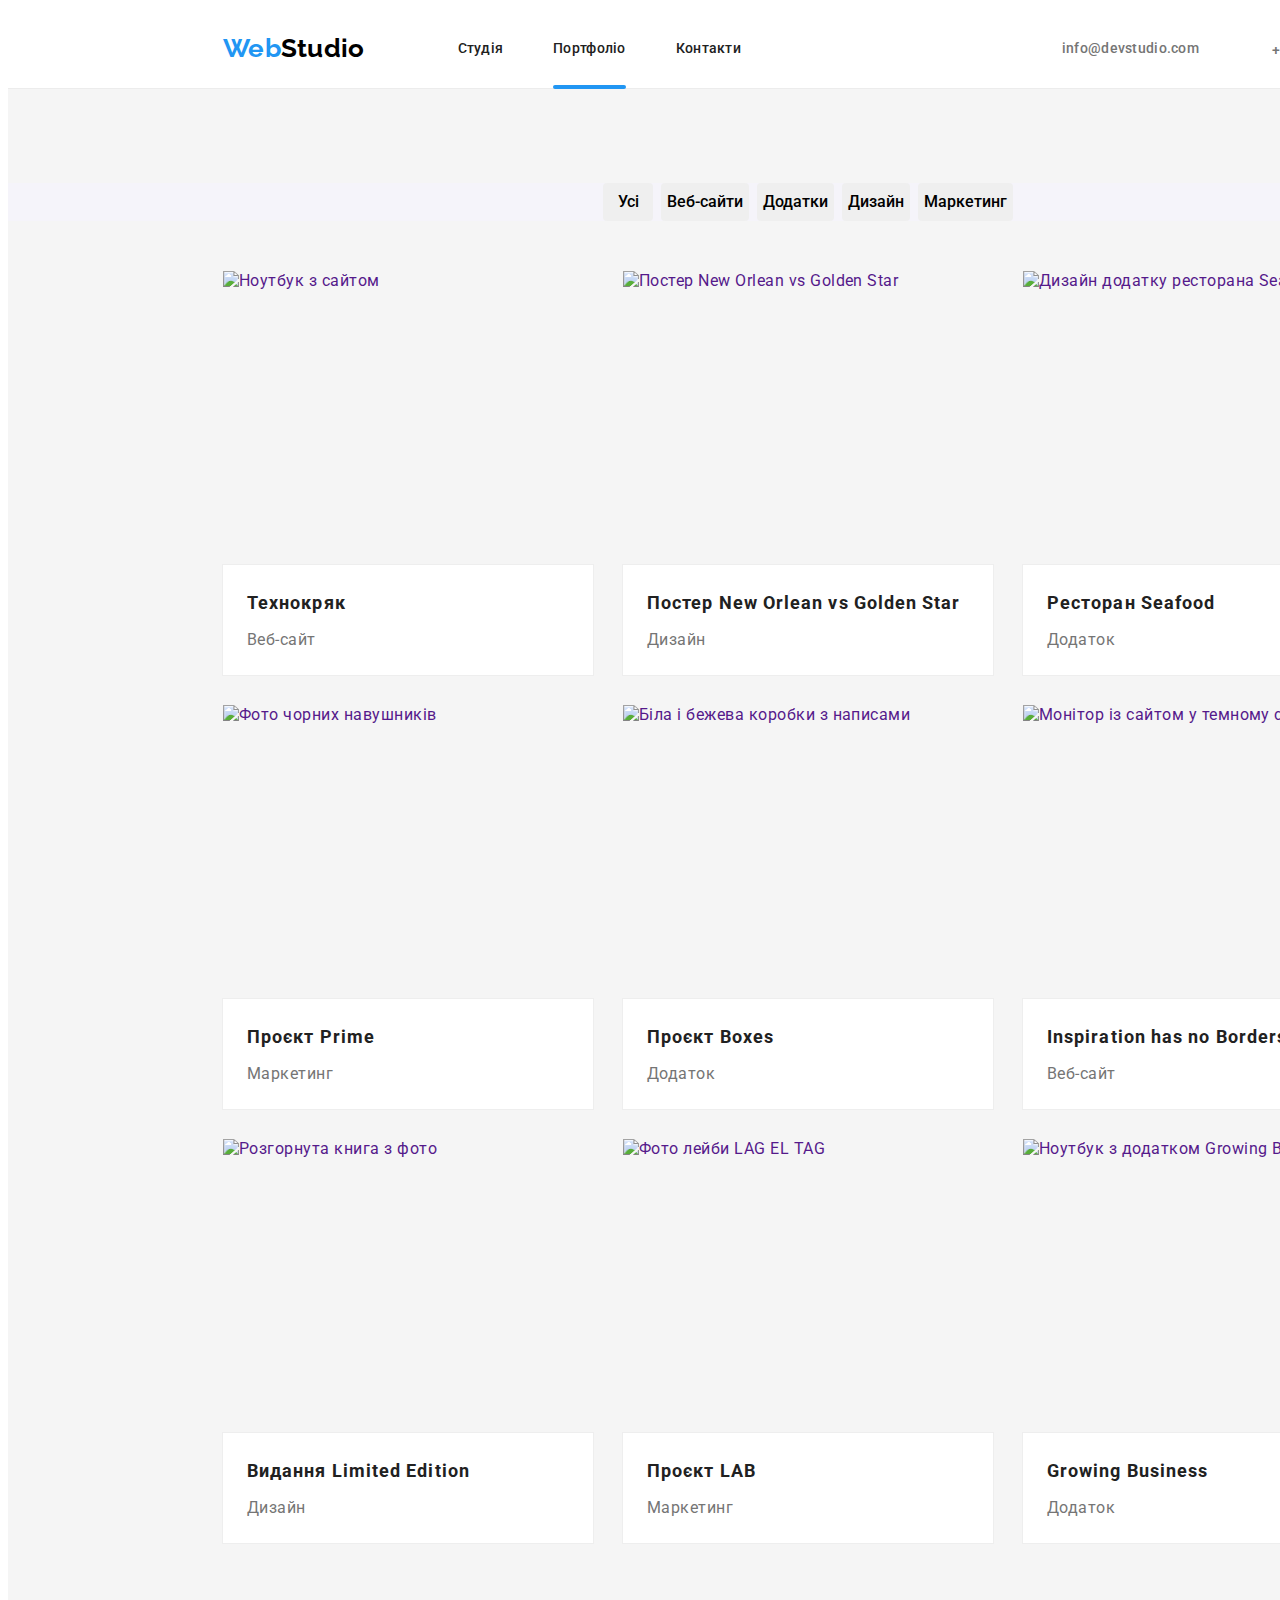
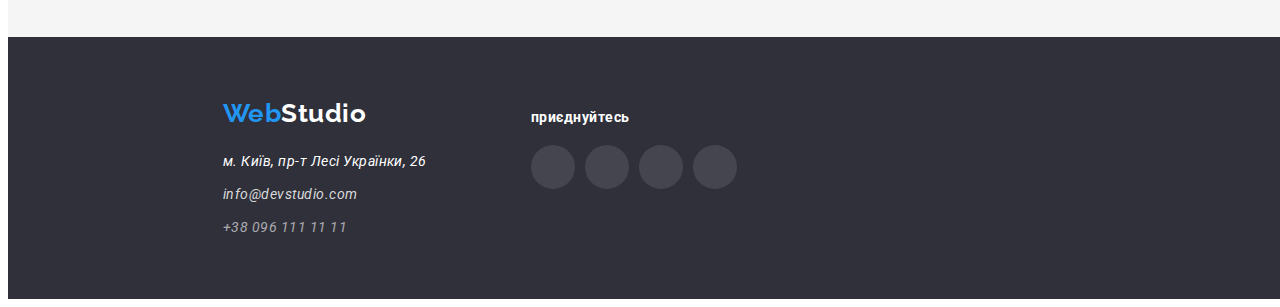
==== commit a769c088: "current page link" ====
--- a/portfolio.html
+++ b/portfolio.html
@@ -28,7 +28,7 @@
           <a href="./index.html" class="header-page-link">Студія</a>
         </li>
         <li class="header-item">
-          <a href="./portfolio.html" class="header-page-link">Портфоліо</a>
+          <a href="./portfolio.html" class="header-page-link current">Портфоліо</a>
         </li>
         <li class="header-item">
           <a href="" class="header-page-link">Контакти</a>
--- a/css/styles.css
+++ b/css/styles.css
@@ -78,17 +78,17 @@
   transition: color var(--anim);
 }
 
-.header-page-link::after {
+.header-page-link.current::after {
   content: "";
   display: block;
   width: 100%;
   height: 4px;
   border-radius: 2px;
   position: absolute;
-  bottom: -24px;
+  bottom: -33px;
   left: 0;
 
-  background-color: currentColor;
+  background-color: var(--accent-color);
 }
 
 .logo span,
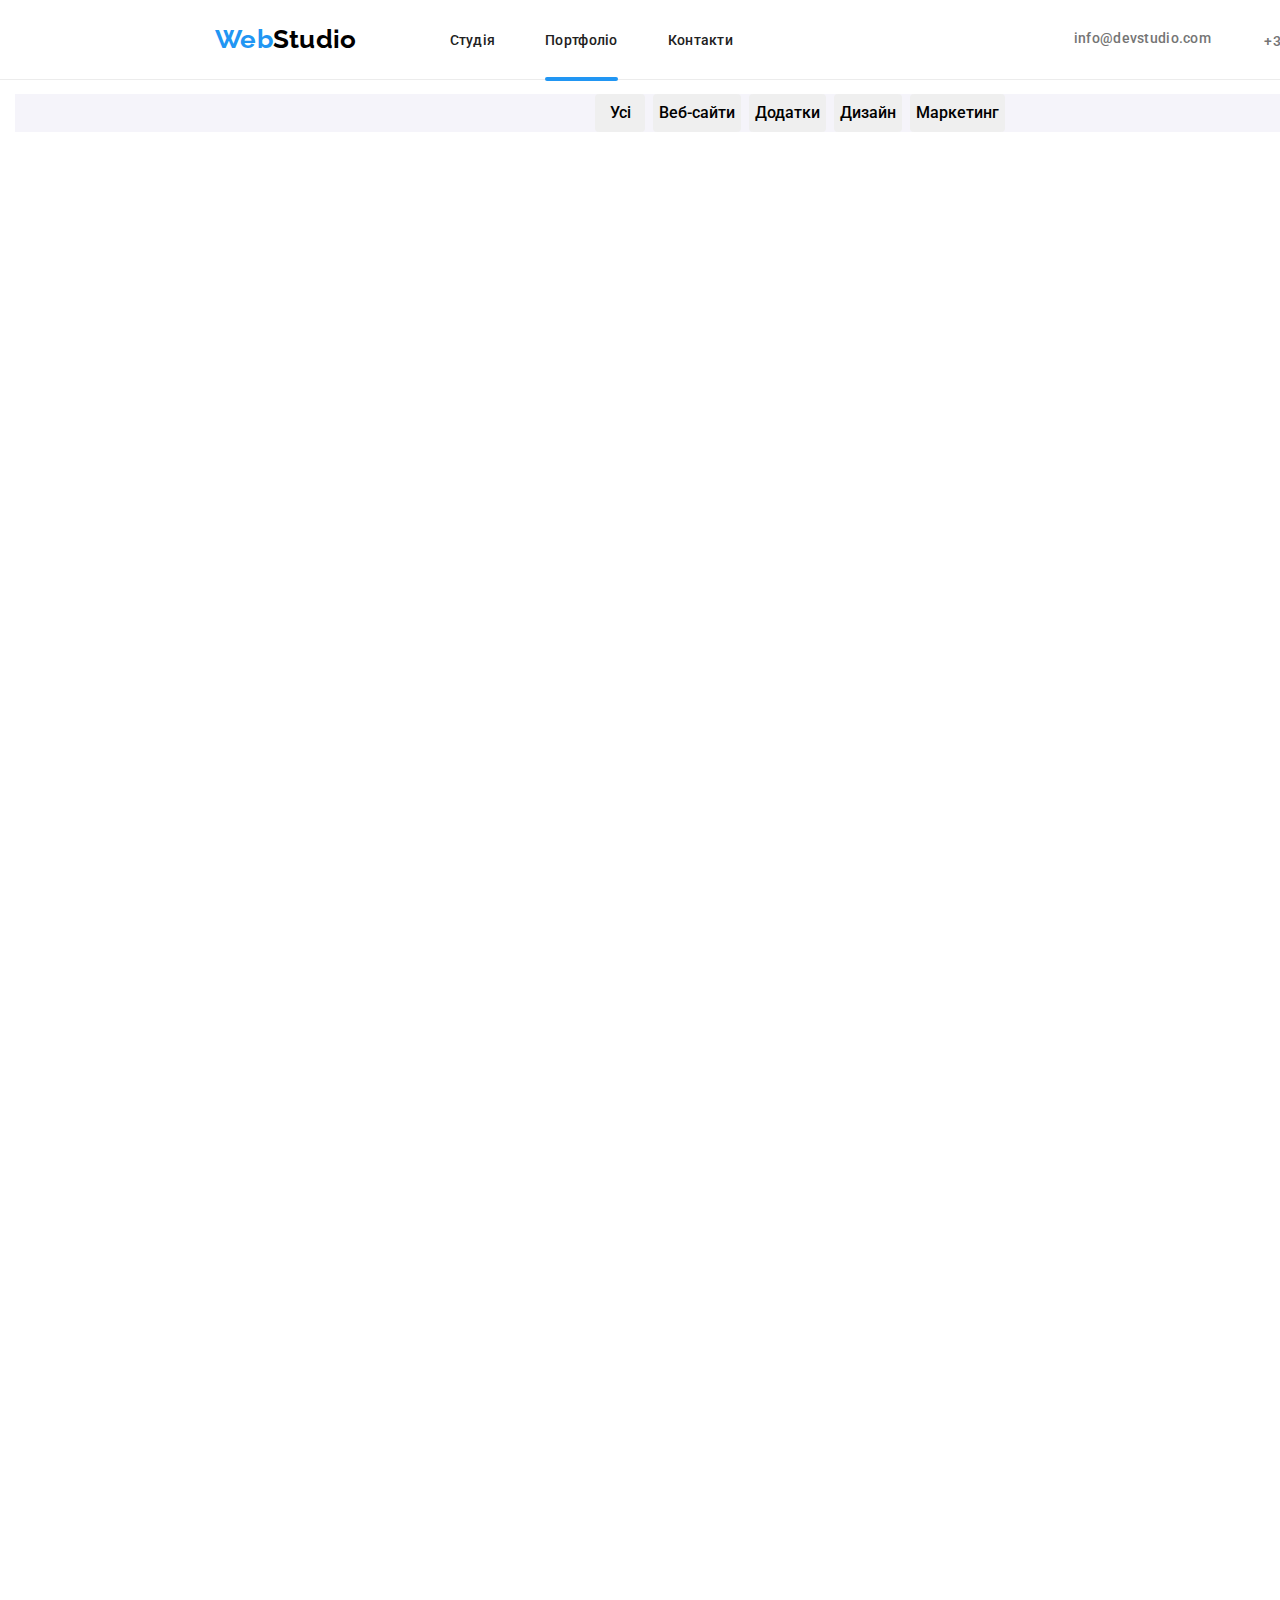
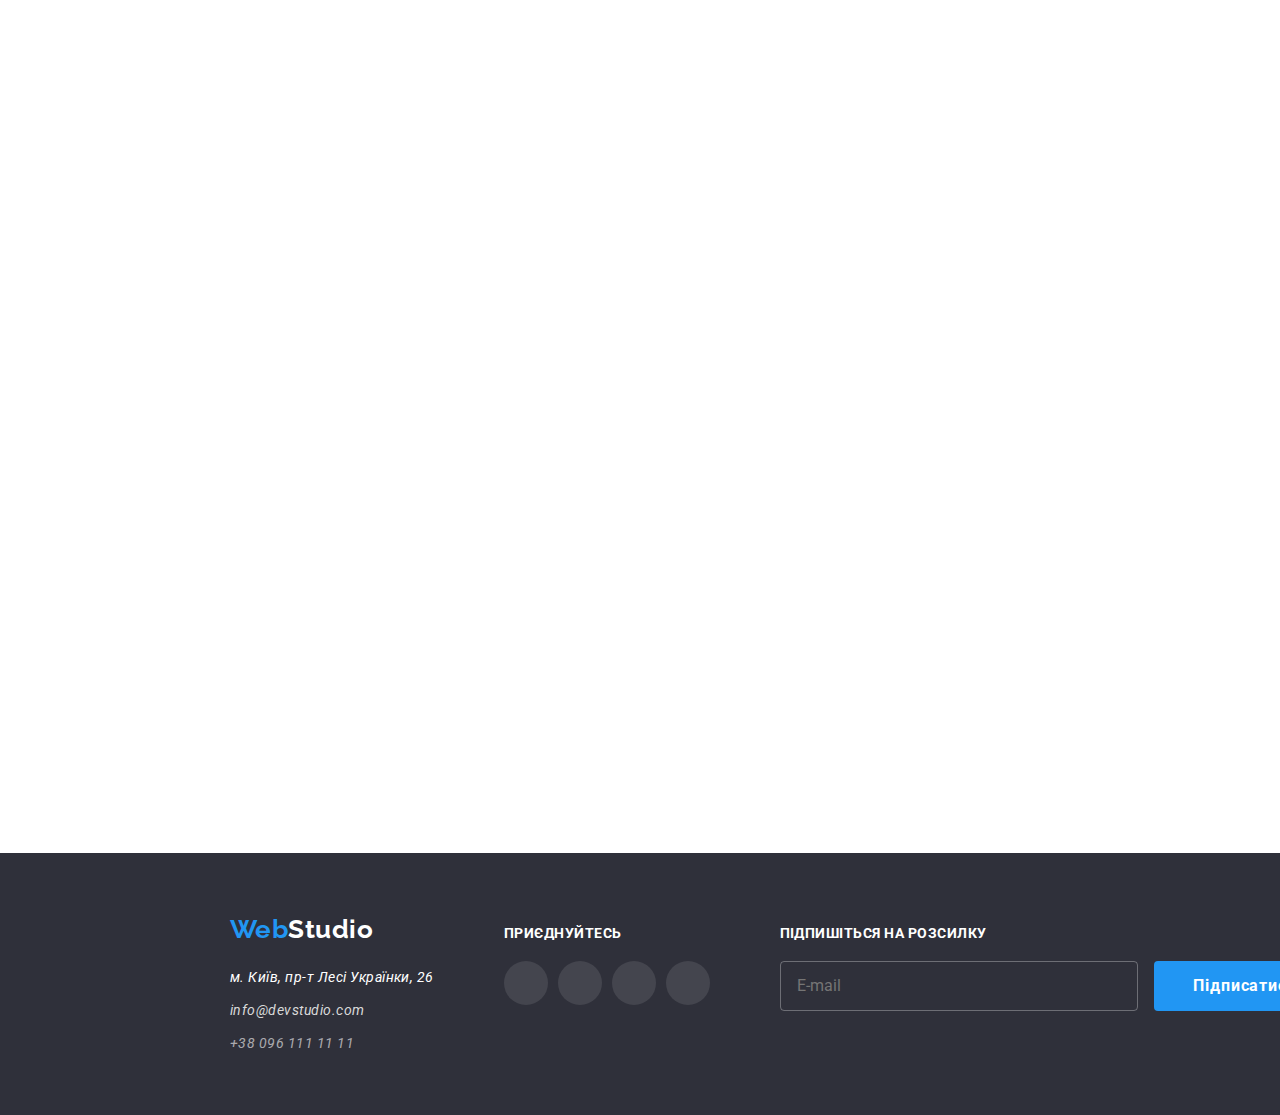
==== commit e24f530a: "add sections on scss and edit BEM" ====
--- a/portfolio.html
+++ b/portfolio.html
@@ -11,228 +11,262 @@
   <link
     href="https://fonts.googleapis.com/css2?family=Oleo+Script&family=Raleway:wght@700&family=Roboto:wght@400;500;700;900&display=swap"
     rel="stylesheet" />
-  <link rel="stylesheet" href="https://yarnpkg.com/en/package/normalize.css" />
+  <!-- <link rel="stylesheet" href="https://yarnpkg.com/en/package/normalize.css" /> -->
+  <link rel="stylesheet" href="https://unpkg.com/aos@next/dist/aos.css" />
+  <link rel="stylesheet" href="./css/main.min.css" />
   <link rel="stylesheet" href="./css/styles.css" />
 </head>
 <!-- Portfolio page -->
 
 <body>
 
-<!-- header-->
-<header class="header">
-  <div class="container">
-    <a href="./index.html" class="logo logo-header"><span class="logo">Web</span>Studio</a>
-    <nav class="header-nav">
-      <ul class="header-list">
-        <li class="header-item">
-          <a href="./index.html" class="header-page-link">Студія</a>
-        </li>
-        <li class="header-item">
-          <a href="./portfolio.html" class="header-page-link current">Портфоліо</a>
-        </li>
-        <li class="header-item">
-          <a href="" class="header-page-link">Контакти</a>
+  <header class="header">
+    <div class="header__container">
+      <div class="logo__box">
+        <a href="./index.html" class="logo link">
+          <span class="logo__part">Web</span>Studio
+        </a>
+      </div>
+      <nav class="header__nav navi">
+        <ul class="header__navi-list list">
+          <li class="navi__item">
+            <a href="./index.html" 
+            class="header__navi-link ">Студія</a>
+          </li>
+          <li class="navi__item">
+            <a href="./portfolio.html" class="header__navi-link header__navi-link--current link">Портфоліо</a>
+          </li>
+          <li class="navi__item">
+            <a href="" class="header__navi-link">Контакти</a>
+          </li>
+        </ul>
+      </nav>
+      <ul class="header__contacts contacts list">
+        <li class="contacts__item header-mail">
+          <a href="mailto:info@devstudio.com" class="header__navi-link link">
+            <svg class="header__contacts-icon" width="16" height="12">
+              <use href="./images/icons.svg#icon-envelope"></use>
+            </svg>
+            info@devstudio.com
+          </a>
+        </li>
+        <li class="contacts__item header-tel">
+          <a href="tel:+380961111111" class="header__navi-link link">
+            <svg class="header__contacts-icon" width="10" height="16">
+              <use href="./images/icons.svg#icon-smartphone"></use>
+            </svg>
+            +38 096 111 11 11
+          </a>
         </li>
       </ul>
-    </nav>
-    <ul class="header-list header-contacts">
-      <li class="header-item header-mail">
-        <a href="mailto:info@devstudio.com" class="header-link">
-          <svg class="mail-icon header-icon" width="16" height="12" >
-            <use href="./images/icons.svg#icon-envelope"></use>
-          </svg>
-          info@devstudio.com
+    </div>
+  </header>
+
+  <!-- main -->
+  <main class="portfolio">
+    <div class="container section">
+      <h2 class="visual-hidden">Portfolio</h2>
+      <ul class="portfolio__btn-list">
+        <li class="portfolio-item">
+          <button class="btn-filter btn-portfolio">Усі</button>
+        </li>
+        <li class="portfolio-item">
+          <button class="btn-filter btn-portfolio">Веб-сайти</button>
+        </li>
+        <li class="portfolio-item">
+          <button class="btn-filter btn-portfolio">Додатки</button>
+        </li>
+        <li class="portfolio-item">
+          <button class="btn-filter btn-portfolio">Дизайн</button>
+        </li>
+        <li class="portfolio-item">
+          <button class="btn-filter btn-portfolio">Маркетинг</button>
+        </li>
+      </ul>
+      <ul class="portfolio__list section__list">
+        <li class="portfolio__flex-element" data-aos="fade-up">
+          <a href="">
+            <div class="overlay__box">
+              <div class="overlay section__text">
+                <p>Ресурс пропонує комплексні пропозиції з різним рівнем функціоналу та сервісів. Все це дозволить
+                  відвідувачу отримати вичерпні відомості про компанію чи приватну особу.</p>
+              </div>
+              <img class="portfolio__img" src="./images/portfolio-images/portf-img-0.jpg" alt="Ноутбук з сайтом"
+                width="370" height="294" />
+            </div>
+            <div class="portfolio__text-cover">
+              <h3 class="portfolio__subtitle">Технокряк</h3>
+              <p class="portfolio__text">Веб-сайт</p>
+            </div>
+          </a>
+        </li>
+        <li class="portfolio__flex-element" data-aos="fade-up">
+          <a href="">
+            <img class="portfolio__img" src="./images/portfolio-images/portf-img-1.jpg"
+              alt="Постер New Orlean vs Golden Star" width="370" height="294" />
+            <div class="portfolio__text-cover">
+              <h3 class="portfolio__subtitle">Постер New Orlean vs Golden Star</h3>
+              <p class="portfolio__text">Дизайн</p>
+          </a>
+    </div>
+    </li>
+    <li class="portfolio__flex-element" data-aos="fade-up">
+      <a href="">
+        <img class="portfolio__img" src="./images/portfolio-images/portf-img-2.jpg"
+          alt="Дизайн додатку ресторана Seafood" width="370" height="294" />
+        <div class="portfolio__text-cover">
+          <h3 class="portfolio__subtitle">Ресторан Seafood</h3>
+          <p class="portfolio__text">Додаток</p>
+        </div>
+      </a>
+    </li>
+    <li class="portfolio__flex-element" data-aos="fade-up">
+      <a href="">
+        <img class="portfolio__img" src="./images/portfolio-images/portf-img-3.jpg" alt="Фото чорних навушників"
+          width="370" height="294" />
+        <div class="portfolio__text-cover">
+          <h3 class="portfolio__subtitle">Проєкт Prime</h3>
+          <p class="portfolio__text">Маркетинг</p>
+      </a>
+      </div>
+    </li>
+    <li class="portfolio__flex-element" data-aos="fade-up">
+      <a href="">
+        <img class="portfolio__img" src="./images/portfolio-images/portf-img-4.jpg"
+          alt="Біла і бежева коробки з написами" width="370" height="294" />
+        <div class="portfolio__text-cover">
+          <h3 class="portfolio__subtitle">Проєкт Boxes</h3>
+          <p class="portfolio__text">Додаток</p>
+      </a>
+      </div>
+    </li>
+    <li class="portfolio__flex-element" data-aos="fade-up">
+      <a href="">
+        <img class="portfolio__img" src="./images/portfolio-images/portf-img-5.jpg"
+          alt="Монітор із сайтом у темному стилі" width="370" height="294" />
+        <div class="portfolio__text-cover">
+          <h3 class="portfolio__subtitle">Inspiration has no Borders</h3>
+          <p class="portfolio__text">Веб-сайт</p>
+      </a>
+      </div>
+    </li>
+    <li class="portfolio__flex-element" data-aos="fade-up">
+      <a href="">
+        <img class="portfolio__img" src="./images/portfolio-images/portf-img-6.jpg" alt="Розгорнута книга з фото"
+          width="370" height="294" />
+        <div class="portfolio__text-cover">
+          <h3 class="portfolio__subtitle">Видання Limited Edition</h3>
+          <p class="portfolio__text">Дизайн</p>
+      </a>
+      </div>
+    </li>
+    <li class="portfolio__flex-element" data-aos="fade-up">
+      <a href="">
+        <img class="portfolio__img" src="./images/portfolio-images/portf-img-7.jpg" alt="Фото лейби LAG EL TAG"
+          width="370" height="294" />
+        <div class="portfolio__text-cover">
+          <h3 class="portfolio__subtitle">Проєкт LAB</h3>
+          <p class="portfolio__text">Маркетинг</p>
+      </a>
+      </div>
+    </li>
+    <li class="portfolio__flex-element" data-aos="fade-up">
+      <a href="">
+        <img class="portfolio__img" src="./images/portfolio-images/portf-img-8.jpg"
+          alt="Ноутбук з додатком Growing Business" width="370" height="294" />
+        <div class="portfolio__text-cover">
+          <h3 class="portfolio__subtitle">Growing Business</h3>
+          <p class="portfolio__text">Додаток</p>
+      </a>
+      </div>
+    </li>
+
+
+    </ul>
+    </div>
+  </main>
+
+
+  <!----- footer ----->
+  <footer class="footer">
+    <div class="footer__container container">
+      <div class="footer__box-one">
+        <a href="./index.html" class="logo footer__logo">
+          <span class="logo__part">Web</span>Studio
         </a>
-      </li>
-      <li class="header-item header-tel">
-        <a href="tel:+380961111111" class="header-link">
-          <svg class="tel-icon header-icon" width="10" height="16">
-            <use href="./images/icons.svg#icon-smartphone"></use>
-          </svg>
-          +38 096 111 11 11
-        </a>
-      </li>
-    </ul>
-  </div>
-</header>
-
-  <!-- main -->
-  <main class="portfolio-main">
-    <div class="container section">
-    <h2 class="hidden">Portfolio</h2>
-    <ul class="portfolio-btn-list">
-      <li class="portfolio-item">
-        <button class="button btn-portfolio">Усі</button>
-      </li>
-      <li class="portfolio-item">
-        <button class="button btn-portfolio">Веб-сайти</button>
-      </li>
-      <li class="portfolio-item">
-        <button class="button btn-portfolio">Додатки</button>
-      </li>
-      <li class="portfolio-item">
-        <button class="button btn-portfolio">Дизайн</button>
-      </li>
-      <li class="portfolio-item">
-        <button class="button btn-portfolio">Маркетинг</button>
-      </li>
-    </ul>
-    <ul class="portfolio-list section-list">
-      <li class="portfolio-flex-el">
-        <a href="">
-          <img class="portfolio-img" src="./images/portfolio-images/portf-img-0.jpg" alt="Ноутбук з сайтом" width="370"
-            height="294" />
-          <div class="portfolio-text-cover">
-            <h3 class="portfolio-subtitle">Технокряк</h3>
-            <p class="portfolio-text">Веб-сайт</p>
-          </div>
-        </a>
-      </li>
-      <li class="portfolio-flex-el">
-        <a href="">
-          <img class="portfolio-img" src="./images/portfolio-images/portf-img-1.jpg" alt="Постер New Orlean vs Golden Star"
-            width="370" height="294" />
-          <div class="portfolio-text-cover">
-            <h3 class="portfolio-subtitle">Постер New Orlean vs Golden Star</h3>
-            <p class="portfolio-text">Дизайн</p>
-        </a>
-      </div>
-      </li>
-      <li class="portfolio-flex-el">
-        <a href="">
-          <img class="portfolio-img" src="./images/portfolio-images/portf-img-2.jpg" alt="Дизайн додатку ресторана Seafood"
-            width="370" height="294" />
-          <div class="portfolio-text-cover">
-            <h3 class="portfolio-subtitle">Ресторан Seafood</h3>
-            <p class="portfolio-text">Додаток</p>
-          </div>
-        </a>
-      </li>
-      <li class="portfolio-flex-el">
-        <a href="">
-          <img class="portfolio-img" src="./images/portfolio-images/portf-img-3.jpg" alt="Фото чорних навушників" width="370"
-            height="294" />
-          <div class="portfolio-text-cover">
-            <h3 class="portfolio-subtitle">Проєкт Prime</h3>
-            <p class="portfolio-text">Маркетинг</p>
-        </a>
-      </div>
-      </li>
-      <li class="portfolio-flex-el">
-        <a href="">
-          <img class="portfolio-img" src="./images/portfolio-images/portf-img-4.jpg" alt="Біла і бежева коробки з написами"
-            width="370" height="294" />
-          <div class="portfolio-text-cover">
-            <h3 class="portfolio-subtitle">Проєкт Boxes</h3>
-            <p class="portfolio-text">Додаток</p>
-        </a>
-      </div>
-      </li>
-      <li class="portfolio-flex-el">
-        <a href="">
-          <img class="portfolio-img" src="./images/portfolio-images/portf-img-5.jpg" alt="Монітор із сайтом у темному стилі"
-            width="370" height="294" />
-          <div class="portfolio-text-cover">
-            <h3 class="portfolio-subtitle">Inspiration has no Borders</h3>
-            <p class="portfolio-text">Веб-сайт</p>
-        </a>
-      </div>
-      </li>
-      <li class="portfolio-flex-el">
-        <a href="">
-          <img class="portfolio-img" src="./images/portfolio-images/portf-img-6.jpg" alt="Розгорнута книга з фото" width="370"
-            height="294" />
-          <div class="portfolio-text-cover">
-            <h3 class="portfolio-subtitle">Видання Limited Edition</h3>
-            <p class="portfolio-text">Дизайн</p>
-        </a>
-      </div>
-      </li>
-      <li class="portfolio-flex-el">
-        <a href="">
-          <img class="portfolio-img" src="./images/portfolio-images/portf-img-7.jpg" alt="Фото лейби LAG EL TAG" width="370"
-            height="294" />
-          <div class="portfolio-text-cover">
-            <h3 class="portfolio-subtitle">Проєкт LAB</h3>
-            <p class="portfolio-text">Маркетинг</p>
-        </a>
-      </div>
-      </li>
-      <li class="portfolio-flex-el">
-        <a href="">
-          <img class="portfolio-img" src="./images/portfolio-images/portf-img-8.jpg" alt="Ноутбук з додатком Growing Business"
-            width="370" height="294" />
-          <div class="portfolio-text-cover">
-            <h3 class="portfolio-subtitle">Growing Business</h3>
-            <p class="portfolio-text">Додаток</p>
-        </a>
-      </div>
-      </li>
-
-
-    </ul>
-    </div>
-  </main>
-
-  <footer class="footer">
-    <div class="container">
-      <div class="footer-box-one">
-        <a href="./index.html" class="logo logo-footer"><span>Web</span>Studio</a>
-        <address class="footer-adress">
-          <ul class="footer-list">
-            <li class="footer-item">
-              <a href="https://goo.gl/maps/FquEhb5zbTScbEsGA" class="footer-link footer-map">м. Київ, пр-т Лесі
+        <address class="adress">
+          <ul class="adress__list list">
+            <li class="adress__item">
+              <a href="https://goo.gl/maps/FquEhb5zbTScbEsGA" class="adress__link adress__map">м. Київ, пр-т Лесі
                 Українки,
                 26</a>
             </li>
-            <li class="footer-item">
-              <a href="mailto:info@devstudio.com" class="footer-link footer-mail">info@devstudio.com</a>
+            <li class="adress__item">
+              <a href="mailto:info@devstudio.com" class="adress__link adress__mail">info@devstudio.com
+              </a>
             </li>
-            <li class="footer-item">
-              <a href="tel:+380961111111" class="footer-link footer-tel">+38 096 111 11 11</a>
+            <li class="adress__item">
+              <a href="tel:+380961111111" class="adress__link adress__tel">+38 096 111 11 11
+              </a>
             </li>
           </ul>
         </address>
       </div>
-      <div class="footer-box-two">
-        <h2 class="footer-text section-subtitle">приєднуйтесь</h2>
-        <ul class="team-icon-container">
-          <li class="team-icon-item footer-icon">
+      <div class="footer__box-two">
+        <h2 class="footer__text section__subtitle">приєднуйтесь</h2>
+        <ul class="socials__thumb">
+          <li class="socials__item footer__icon">
             <a href="https://www.instagram.com">
-              <svg class="team-icon" width="20" height="20">
+              <svg class="socials__icon" width="20" height="20">
                 <use href="./images/icons.svg#icon-instagram"></use>
               </svg>
             </a>
           </li>
-          <li class="team-icon-item footer-icon">
+          <li class="socials__item footer__icon">
             <a href="https://www.twitter.com">
-              <svg class="team-icon" width="20" height="20">
+              <svg class="socials__icon" width="20" height="20">
                 <use href="./images/icons.svg#icon-twitter"></use>
               </svg>
             </a>
           </li>
-          <li class="team-icon-item footer-icon">
+          <li class="socials__item footer__icon">
             <a href="https://www.facebook.com">
-              <svg class="team-icon" width="20" height="20">
+              <svg class="socials__icon" width="20" height="20">
                 <use href="./images/icons.svg#icon-facebook"></use>
               </svg>
             </a>
           </li>
-
-          
-          
-          <li class="team-icon-item footer-icon">
+          <li class="socials__item footer__icon">
             <a href="https://www.linkedin.com">
-              <svg class="team-icon" width="20" height="20">
+              <svg class="socials__icon" width="20" height="20">
                 <use href="./images/icons.svg#icon-linkedin"></use>
               </svg>
             </a>
           </li>
         </ul>
       </div>
+      <div class="footer__box-three">
+        <h2 class="footer__text section__subtitle">Підпишіться на розсилку</h2>
+        <form class="subscribtion form" name="subscribtion-form" autocomplete="on" novalidate>
+          <label class="subscribtion__field" for="mail-name" placeholder="E-mail">
+            <input class="subscribtion__input" type="email" name="user-mail" id="mail-name" placeholder="E-mail">
+            <button class="btn" type="submit">
+          </label>
+          <div class="subscribtion__btn-box">
+            Підписатися
+            <svg class="subscribtion__icon" width="24" height="24">
+              <use href="./images/icons.svg#icon-send"></use>
+            </svg>
+          </div>
+          </button>
+
+        </form>
+      </div>
     </div>
 
   </footer>
+  <script src="https://unpkg.com/aos@next/dist/aos.js"></script>
+  <script src="./js/aos.js"></script>
 </body>
 
 </html>--- a/css/main.min.css
+++ b/css/main.min.css
@@ -0,0 +1 @@
+:root{--primary-text-color: #212121;--secondary-text-color: #757575;--accent-color: #2196f3;--white-grey-color: #f5f4fa;--white-tint-color: #f5f5f5;--grey-color: #ececec;--dark-bcg-color: #2f303a;--pure-white: #ffffff;--pure-black: #000000;--grey-icon-color: #afb1b8;--white-transparence: rgba(255, 255, 255, 0.6);--anim: 250ms cubic-bezier(0.4, 0, 0.2, 1);--animate-delay: 2s}/*! modern-normalize v1.1.0 | MIT License | https://github.com/sindresorhus/modern-normalize */*,::before,::after{box-sizing:border-box}html{line-height:1.15;-webkit-text-size-adjust:100%;-moz-tab-size:4;tab-size:4}body{margin:0;font-family:system-ui,-apple-system,"Segoe UI",Roboto,Helvetica,Arial,sans-serif,"Apple Color Emoji","Segoe UI Emoji"}hr{height:0;color:inherit}abbr[title]{text-decoration:underline dotted}b,strong{font-weight:bolder}code,kbd,samp,pre{font-family:ui-monospace,SFMono-Regular,Consolas,"Liberation Mono",Menlo,monospace;font-size:1em}small{font-size:80%}sub,sup{font-size:75%;line-height:0;position:relative;vertical-align:baseline}sub{bottom:-0.25em}sup{top:-0.5em}table{text-indent:0;border-color:inherit}button,input,optgroup,select,textarea{font-family:inherit;font-size:100%;line-height:1.15;margin:0}button,select{text-transform:none}button,[type=button],[type=reset],[type=submit]{-webkit-appearance:button}::-moz-focus-inner{border-style:none;padding:0}:-moz-focusring{outline:1px dotted ButtonText}:-moz-ui-invalid{box-shadow:none}legend{padding:0}progress{vertical-align:baseline}::-webkit-inner-spin-button,::-webkit-outer-spin-button{height:auto}[type=search]{-webkit-appearance:textfield;outline-offset:-2px}::-webkit-search-decoration{-webkit-appearance:none}::-webkit-file-upload-button{-webkit-appearance:button;font:inherit}summary{display:list-item}.visual-hidden{position:absolute;white-space:nowrap;width:1px;height:1px;overflow:hidden;border:0;padding:0;clip:rect(0 0 0 0);clip-path:inset(50%);margin:-1px}body{color:var(--primary-text-color);font-family:"Roboto",sans-serif;letter-spacing:.03em;margin:0}#page.no-scroll{overflow:hidden}ul,li,h1,h2,h3,h4,p{margin-top:0;margin-bottom:0;padding:0}img{display:block}li{list-style-type:none}a{text-decoration:none}.section__title{font-size:36px;line-height:42px;text-align:center;margin-bottom:50px}.section__list{display:flex;justify-content:center;margin-left:215px;margin-right:215px}.section__item:not(:last-child){margin-right:30px}.section__subtitle{font-weight:700;font-size:14px;line-height:1.1428571429;margin-bottom:10px}.container{width:1600px;padding-left:15px;padding-right:15px;margin:auto}.section{padding-top:94px;padding-bottom:94px}.btn{color:var(--pure-white);background-color:var(--accent-color);cursor:pointer;font-size:16px;font-weight:700;line-height:1.875;letter-spacing:.06em;text-align:center;height:50px;min-width:216px;border-radius:4px;border-width:0px}.btn-filter{font-family:inherit;cursor:pointer;font-weight:500;font-size:16px;line-height:1.625;text-align:center;height:38px;min-width:50px;left:957px;top:174px;border-radius:4px;border-width:0px}.logo__box{margin-left:215px;transition:transform 500ms}.logo__box:hover{transform:translate(-5%) scale(1.1);transform-origin:50%}.logo{font-family:Raleway,sans-serif;font-weight:700;font-size:26px;line-height:1.24;color:var(--pure-black)}.logo__part{color:var(--accent-color)}.socials__thumb{display:flex;justify-content:space-between;width:206px;height:44px;margin:16px 32px 30px}.socials__item{width:44px;height:44px;border-radius:50%;padding:0px;fill:var(--grey-icon-color);transition:background-color var(--anim)}.socials__item:hover,.socials__item:focus{fill:var(--pure-white);background-color:var(--accent-color)}.socials__icon{position:relative;fill:inherit;left:50%;top:50%;transform:translate(-50%, -50%);transition:fill var(--anim)}.adress{font-weight:400;font-size:14px;line-height:1.7142857143}.adress__item:not(:last-child){display:block;margin-bottom:9px}.adress__map{color:var(--pure-white)}.adress__mail{color:#d9d9d9}.adress__tel{color:var(--white-transparence)}.subscribtion__btn-box{display:flex;justify-content:center;text-align:center}.subscribtion__icon{margin-left:10px}.subscribtion__input,.subscribtion__input:not(:placeholder-shown){box-sizing:border-box;width:358px;height:50px;margin-right:12px;padding:0 10px 0 16px;border:1px solid rgba(255,255,255,.3);border-radius:4px;background-color:rgba(0,0,0,0);position:relative;color:rgba(255,255,255,.6);font-family:Roboto;font-size:16px;font-weight:400;line-height:1.25;color:rgba(255,255,255,.6)}.header__container{position:fixed;top:0;left:0;z-index:100;width:1600px;display:flex;align-items:center;font-weight:500;font-size:14px;line-height:1.1428571429;letter-spacing:.02em;border-bottom:1px solid var(--grey-color);min-height:80px;background-color:var(--pure-white)}.header__nav{margin-left:93px}.header__contacts{display:flex;gap:30px;margin-left:auto;margin-right:215px;color:var(--secondary-text-color)}.header__navi-list{display:flex;align-items:center;gap:50px}.header__navi-link{position:relative;padding:32px 0;color:currentColor;transition:color var(--anim)}.header__navi-link:hover,.header__navi-link:focus{color:var(--accent-color)}.header__navi-link--current::after{content:"";display:block;width:100%;height:4px;border-radius:2px;position:absolute;bottom:-1px;left:0;z-index:100;background-color:var(--accent-color)}.header__contacts-link{display:flex;align-items:center;color:currentColor;fill:currentColor;padding:32px 0;transition:color var(--anim),fill var(--anim)}.header__contacts-link:hover,.header__contacts-link:focus{color:var(--accent-color);fill:var(--accent-color)}.header__contacts-icon{margin-right:10px}.hero__container{text-align:center;padding-top:200px}.hero__overlay{max-width:1600px;min-height:600px;background-color:var(--dark-bcg-color);background-image:linear-gradient(rgba(47, 48, 58, 0.4), rgba(47, 48, 58, 0.4)),url(../css/image/hero/hero-bcg-img.jpg);background-repeat:no-repeat}.hero__title{color:var(--pure-white);text-transform:uppercase;font-weight:900px;font-size:44px;line-height:1.3636363636;letter-spacing:.06em;margin-bottom:30px}.properties__text{font-weight:400;font-size:14px;line-height:1.7142857143}.properties__box{width:270px;height:120px;text-align:center;margin-bottom:30px;background-color:var(--white-grey-color);transition:box-shadow var(--anim)}.properties__box:hover{box-shadow:0px 4px 4px 0px rgba(0,0,0,.25)}.properties__icon{position:relative;top:25px;border-radius:0px}.activities__section{padding-top:0}.activities__item{position:relative}.activities__text{text-transform:uppercase;color:var(--pure-white)}.activities__label-box{display:flex;justify-content:center;align-items:center;height:70px;width:370px;background-color:rgba(47,48,58,.8);position:absolute;bottom:0;left:0}.team__section{background-color:var(--white-grey-color)}.team__item{width:270px;height:428px;background-color:var(--pure-white);box-shadow:0px 4px 4px 0px rgba(0,0,0,.25)}.team__subtitle{font-size:16px;font-weight:500;line-height:1.1875;text-align:center}.team__img{margin-bottom:30px}.team__descr{font-size:16px;font-weight:400;line-height:1.1875;text-align:center}.clients__item{height:92px;width:170px;border-radius:4px;border:1px solid #afb1b8;fill:var(--grey-icon-color);transition:fill var(--anim),border-color var(--anim)}.clients__item:hover,.clients__item:focus{border:1px solid var(--accent-color);fill:var(--accent-color)}.clients__icon{position:relative;left:50%;top:50%;transform:translate(-50%, -50%);border-radius:0px;fill:inherit;transition:fill var(--anim),border-color var(--anim)}.footer__container{display:flex;padding-top:60px;padding-bottom:60px;background-color:var(--dark-bcg-color)}.footer__box-one{margin-left:215px;min-width:107px}.footer__logo{display:block;color:var(--pure-white);margin-bottom:20px}.footer__box-two{width:206px;min-height:80px;margin-top:12px;margin-left:70px}.footer__box-two .socials__thumb{margin:0}.footer__icon{background-color:rgba(255,255,255,.1);fill:var(--pure-white)}.footer__text{text-transform:uppercase;color:var(--pure-white);margin-bottom:20px}.footer__box-three{margin-left:auto;margin-right:215px;margin-top:12px}.portfolio-main .section{background-color:var(--white-tint-color)}.portfolio__btn-list{display:flex;justify-content:center;color:var(--primary-text-color);background-color:var(--white-grey-color);margin-bottom:50px;gap:8px}.btn-portfolio{display:inline-block;transition:color var(--anim),background-color var(--anim),box-shadow var(--anim)}.btn-portfolio:hover,.btn-portfolio:focus{color:var(--white-tint-color);background-color:var(--accent-color);box-shadow:0px 4px 4px 0px rgba(0,0,0,.25)}.portfolio__flex-element{transition:box-shadow var(--anim)}.portfolio__flex-element:hover,.portfolio__flex-element:focus{box-shadow:0px 4px 4px 0px rgba(0,0,0,.2509803922)}.portfolio__flex-el:hover .overlay{transform:translateY(0%)}.portfolio__list{display:flex;flex-wrap:wrap;gap:30px}.portfolio__text-cover{padding:20px 24px;background-color:var(--pure-white);outline:1px solid #eee}.portfolio__subtitle{font-size:18px;line-height:2;letter-spacing:.06em;color:var(--primary-text-color);margin-bottom:4px}.portfolio__text{font-weight:400;font-size:16px;line-height:1.875}/*# sourceMappingURL=main.min.css.map */--- a/css/styles.css
+++ b/css/styles.css
@@ -1,4 +1,4 @@
-:root {
+/* :root {
   --primary-text-color: #212121;
   --secondary-text-color: #757575;
   --accent-color: #2196f3;
@@ -11,11 +11,13 @@
   --grey-icon-color: #afb1b8;
   --white-transparence: rgba(255, 255, 255, 0.6);
   --anim: 250ms cubic-bezier(0.4, 0, 0.2, 1);
-}
+
+  --animate-delay: 2s;
+} */
 
 /*----- global settings -----*/
 
-ul,
+/* ul,
 li,
 h1,
 h2,
@@ -32,31 +34,53 @@
 }
 
 li {
-  list-style-type: none; /* Прибираємо маркери */
-}
-
-.hidden {
-  display: none; /*Приховуємо зайві заголовки */
+  list-style-type: none; 
 }
 
 a {
-  text-decoration: none; /* Відміняємо підкреслення посилань */
-}
-
-#page.no-scroll {
+  text-decoration: none; 
+} */
+
+/* .visual-hidden {
+  
+  position: absolute;
+  white-space: nowrap;
+  width: 1px;
+  height: 1px;
   overflow: hidden;
-}
-
-.container {
+  border: 0;
+  padding: 0;
+  clip: rect(0 0 0 0);
+  clip-path: inset(50%);
+  margin: -1px;
+} */
+
+
+
+/* body {
+  color: var(--primary-text-color);
+  font-family: "Roboto", sans-serif;
+  letter-spacing: 0.03em;
+  margin: 0;
+} */
+
+/* .container {
   width: 1600px;
-  font-family: "Roboto", sans-serif;
-  color: var(--primary-text-color);
-  letter-spacing: 0.03em;
-}
+} */
+
+/* #page.no-scroll {
+  overflow: hidden;
+} */
 
 /*----- header -----*/
 
-.header > .container {
+/* .header__container {
+  position: fixed;
+  top: 0;
+  left: 0;
+  z-index: 100;
+  width: 1600px;
+
   display: flex;
   align-items: center;
   font-weight: 500;
@@ -64,130 +88,93 @@
   line-height: calc(16 / 14);
   letter-spacing: 0.02em;
   border-bottom: 1px solid var(--grey-color);
-  height: 80px;
-}
-
-.logo span {
+  min-height: 80px;
+  background-color: var(--pure-white);
+} */
+
+/* .logo-box {
   margin-left: 215px;
-}
-
-.header-page-link {
-  color: var(--primary-text-color);
+  transition: transform 500ms;
+}
+
+.logo-box:hover {
+  transform: translate(-5%) scale(1.1);
+  transform-origin: 50%;
+}
+
+.logo {
+  font-family: Raleway, sans-serif;
+  font-weight: 700;
+  font-size: 26px;
+  line-height: calc(31 / 25);
+  color: var(--pure-black);
+} */
+
+/* .logo__part,
+.header-list__link:hover,
+.header-list__link:focus,
+.header-contacts__link:hover,
+.header-contacts__link:focus {
+  color: var(--accent-color);
+  fill: var(--accent-color);
+} */
+
+/* .header-nav {
+  margin-left: 93px;
+}
+
+.header-list {
+  display: flex;
+  align-items: center;
+  gap: 50px;
+}
+
+.header-list__link {
   position: relative;
-
+  padding: 32px 0;
+  color: currentColor;
   transition: color var(--anim);
 }
 
-.header-page-link.current::after {
+.header-list__link.current::after {
   content: "";
   display: block;
   width: 100%;
   height: 4px;
   border-radius: 2px;
   position: absolute;
-  bottom: -33px;
+  bottom: -1px;
   left: 0;
-
+  z-index: 100;
   background-color: var(--accent-color);
 }
 
-.logo span,
-.header-page-link:hover,
-.header-page-link:focus,
-.header-list .header-link:hover,
-.header-list .header-link:focus {
-  color: var(--accent-color);
-}
-
-.header .header-link {
-  color: var(--secondary-text-color);
-
-  transition: color var(--anim);
-}
-
-.header-contacts > .header-item:hover {
-  fill: var(--accent-color);
-}
-
-.header-list {
-  display: flex;
-  align-items: center;
-}
-
-.header-contacts .header-icon {
-  color: var(--secondary-text-color);
-  position: relative;
-  padding-right: 10px;
-
-  transition: fill var(--anim);
-}
-
-.header-item {
-  fill: var(--secondary-text-color);
-}
-.mail-icon {
-  fill: inherit;
-  top: 1px;
-}
-
-.tel-icon {
-  fill: inherit;
-  top: 3px;
-}
-
-.header-nav .header-item:first-child {
-  margin-left: 93px;
-}
-
 .header-contacts {
-  height: 16px;
+  display: flex;
+  gap: 30px;
   margin-left: auto;
   margin-right: 215px;
-}
-
-.header-item:not(:last-child) {
-  margin-right: 50px;
-}
-
-.logo {
-  font-family: Raleway, sans-serif;
-  font-weight: 700;
-  font-size: 26px;
-  line-height: calc(31 / 25);
-  color: var(--pure-black);
-}
+  color: var(--secondary-text-color);
+}
+
+.header-contacts__link {
+  display: flex;
+  align-items: center;
+  color: currentColor;
+  fill: currentColor;
+  padding: 32px 0;
+  transition: color var(--anim), fill var(--anim);
+}
+
+.header-contacts__icon {
+  margin-right: 10px;
+} */
 
 /*----- hero -----*/
 
-.hero .container {
-  text-align: center;
-  padding-top: 200px;
-}
-
-.overlay {
-  box-sizing: border-box;
-  max-width: 1600px;
-  height: 600px;
-  background-color: var(--dark-bcg-color);
-  background-image: linear-gradient(
-      rgba(47, 48, 58, 0.4),
-      rgba(47, 48, 58, 0.4)
-    ),
-    url(../css/image/hero/hero-bcg-img.jpg);
-  background-repeat: no-repeat;
-}
-
-.hero-title {
-  color: var(--pure-white);
-  text-transform: uppercase;
-  font-weight: 900px;
-  font-size: 44px;
-  line-height: calc(60 / 44);
-  letter-spacing: 0.06em;
-  margin-bottom: 30px;
-}
-
-.hero-btn {
+
+
+/* .btn {
   color: var(--pure-white);
   background-color: var(--accent-color);
   cursor: pointer;
@@ -197,57 +184,52 @@
   letter-spacing: 0.06em;
   text-align: center;
   height: 50px;
-  width: 216px;
+  min-width: 216px;
   border-radius: 4px;
   border-width: 0px;
-}
+} */
 
 /* ----- sections ----- */
 
-.section {
+/* .section {
   padding-top: 94px;
   padding-bottom: 94px;
 }
 
-.section-title {
+.section__title {
   font-size: 36px;
   line-height: 42px;
   text-align: center;
   margin-bottom: 50px;
 }
 
-.section-list {
+.section__list {
   display: flex;
   justify-content: center;
   margin-left: 215px;
   margin-right: 215px;
 }
 
-.section-item:not(:last-child) {
+.section__item:not(:last-child) {
   margin-right: 30px;
 }
 
-.section-subtitle {
+.section__subtitle {
   font-weight: 700;
   font-size: 14px;
   line-height: calc(16 / 14);
   margin-bottom: 10px;
-}
+} */
 
 /*----- properties -----*/
 
-.properties-text {
+/* .properties__text {
   font-weight: 400;
   font-size: 14px;
   line-height: calc(24 / 14);
 }
 
-.properties-item {
-  width: 270px;
-  height: 248px;
-}
-
-.properties-icon-box {
+.properties__box {
   width: 270px;
   height: 120px;
   text-align: center;
@@ -258,59 +240,32 @@
   transition: box-shadow var(--anim);
 }
 
-.properties-icon-box:hover {
+.properties__box:hover {
   box-shadow: 0px 4px 4px 0px rgba(0, 0, 0, 0.25);
 }
-.properties-icon {
+
+.properties__icon {
   position: relative;
   top: 25px;
   border-radius: 0px;
-}
-
-/* .properties-item::before {
-  display: block;
-  content: "";
-  height: 120px;
-  background-size: contain;
-  background-repeat: no-repeat;
-  background-position: center;
-  background-color: var(--white-grey-color);
-  box-shadow: 0px 4px 4px 0px rgba(0, 0, 0, 0.25);
-  margin-bottom: 30px;
-}
-
-.icon-locator::before {
-  background-image: url(../css/image/properties/locator-icon.png);
-}
-
-.icon-time::before {
-  background-image: url(../css/image/properties/time-icon.png);
-}
-
-.icon-graphic::before {
-  background-image: url(../css/image/properties/graphic-icon.png);
-}
-
-.icon-astronaut::before {
-  background-image: url(../css/image/properties/astronaut-icon.png);
-} */
-
-/* ----- Our activities ----- */
-
-.activities.section {
+} */
+
+/* ----- Our activities -----
+
+.activities__section {
   padding-top: 0;
 }
 
-.activities-text {
+.activities__item {
+  position: relative;
+}
+
+.activities__text {
   text-transform: uppercase;
   color: var(--pure-white);
 }
 
-.activities-item {
-  position: relative;
-}
-
-.activities-label-box {
+.activities__label-box {
   display: flex;
   justify-content: center;
   align-items: center;
@@ -320,40 +275,42 @@
   position: absolute;
   bottom: 0;
   left: 0;
-}
+} */
 
 /* ----- team ----- */
 
-.team .section {
+/* .team__section {
   background-color: var(--white-grey-color);
 }
 
-.team-subtitle {
+.team__item {
+  width: 270px;
+  height: 428px;
+  background-color: var(--pure-white);
+  box-shadow: 0px 4px 4px 0px rgba(0, 0, 0, 0.25);
+}
+
+.team__subtitle {
   font-size: 16px;
   font-weight: 500;
   line-height: calc(19 / 16);
   text-align: center;
 }
 
-.team-img {
+.team__img {
   margin-bottom: 30px;
 }
 
-.team-item .team-descr {
+.team__descr {
   font-size: 16px;
   font-weight: 400;
   line-height: calc(19 / 16);
   text-align: center;
-}
-
-.team-item {
-  width: 270px;
-  height: 428px;
-  background-color: var(--pure-white);
-  box-shadow: 0px 4px 4px 0px rgba(0, 0, 0, 0.25);
-}
-
-.team-icon-container {
+} */
+
+/* ----- socials ----- */
+
+/* .socials__thumb {
   display: flex;
   justify-content: space-between;
   width: 206px;
@@ -361,7 +318,7 @@
   margin: 16px 32px 30px;
 }
 
-.team-icon-item {
+.socials__item {
   width: 44px;
   height: 44px;
   border-radius: 50%;
@@ -371,23 +328,24 @@
   transition: background-color var(--anim);
 }
 
-.team-icon-item:hover {
+.socials__item:hover {
   fill: var(--pure-white);
   background-color: var(--accent-color);
 }
 
-.team-icon {
+.socials__icon {
   position: relative;
   fill: inherit;
-  top: 12px;
-  left: 12px;
+  left: 50%;
+  top: 50%;
+  transform: translate(-50%, -50%);
 
   transition: fill var(--anim);
-}
+} */
 
 /* ----- clients ----- */
 
-.clients-item {
+/* .clients__item {
   height: 92px;
   width: 170px;
   border-radius: 4px;
@@ -397,134 +355,155 @@
   transition: fill var(--anim), border-color var(--anim);
 }
 
-.clients-item:hover {
+.clients__item:hover {
   border: 1px solid var(--accent-color);
   fill: var(--accent-color);
 }
 
-.clients-icon {
+.clients__icon {
   position: relative;
-  left: 32px;
-  top: 16px;
+  left: 50%;
+  top: 50%;
+  transform: translate(-50%, -50%);
   border-radius: 0px;
   fill: inherit;
-}
-
-/* footer */
-
-.footer > .container {
+  transition: fill var(--anim), border-color var(--anim);
+} */
+
+/* ----- footer ----- */
+
+/* .footer__container {
   display: flex;
   padding-top: 60px;
   padding-bottom: 60px;
   background-color: var(--dark-bcg-color);
 }
 
-.footer-box-two {
-  width: 206px;
-  height: 80px;
-  margin-top: 12px;
-  margin-left: 104px;
-}
-
-.footer-box-two .team-icon-container {
-  margin: 0;
-}
-
-.footer-icon {
-  background-color: rgba(255, 255, 255, 0.1);
-  fill: var(--pure-white);
-}
-
-.footer-text {
+.footer__box-one {
+  margin-left: 215px;
+  min-width: 107px;
+}
+
+.footer__logo {
+  display: block;
   color: var(--pure-white);
   margin-bottom: 20px;
-}
-
-.logo.logo-footer {
-  display: block;
-  margin-bottom: 20px;
-}
-
-.footer-adress {
+} */
+
+/* .adress {
   font-weight: 400;
   font-size: 14px;
   line-height: calc(24 / 14);
 }
 
-.footer-link {
-  margin-left: 215px;
-}
-
-.footer-item:not(:last-child) {
+.adress__item:not(:last-child) {
   display: block;
   margin-bottom: 9px;
 }
 
-/* portfolio page */
-
-.portfolio-main .section {
-  background-color: var(--white-tint-color);
-}
-
-.portfolio-btn-list {
+.adress__map {
+  color: var(--pure-white);
+}
+
+.adress__mail {
+  color: #d9d9d9;
+}
+
+.adress__tel {
+  color: var(--white-transparence);
+} */
+
+/* .footer__box-two {
+  width: 206px;
+  min-height: 80px;
+  margin-top: 12px;
+  margin-left: 70px;
+}
+
+.footer__box-two .socials__thumb {
+  margin: 0;
+}
+
+.footer__icon {
+  background-color: rgba(255, 255, 255, 0.1);
+  fill: var(--pure-white);
+}
+
+.footer__text {
+  text-transform: uppercase;
+  color: var(--pure-white);
+  margin-bottom: 20px;
+}
+
+.footer__box-three {
+  margin-left: auto;
+  margin-right: 215px;
+  margin-top: 12px;
+} */
+
+/* .subscribtion__btn-box {
   display: flex;
   justify-content: center;
-  color: var(--primary-text-color);
-  background-color: var(--white-grey-color);
-  margin-bottom: 50px;
-  gap: 8px;
-}
-
-.btn-portfolio {
-  display: inline-block;
-
-  transition: color var(--anim), background-color var(--anim),
-    box-shadow var(--anim);
-}
-
-.btn-portfolio:hover,
-.btn-portfolio:focus {
-  color: var(--white-tint-color);
-  background-color: var(--accent-color);
-  box-shadow: 0px 4px 4px 0px rgba(0, 0, 0, 0.25);
-}
-
-.portfolio-flex-el,
-.portfolio-flex-el {
-  transition: box-shadow var(--anim);
-}
-
-.portfolio-flex-el:hover,
-.portfolio-flex-el:focus {
-  box-shadow: 0px 4px 4px 0px #00000040;
-}
-.portfolio-list {
-  display: flex;
-  flex-wrap: wrap;
-  gap: 30px;
-}
-
-.portfolio-text-cover {
-  padding: 20px 24px;
-  background-color: var(--pure-white);
-  outline: 1px solid #eeeeee;
-}
-
-.portfolio-subtitle {
+  text-align: center;
+}
+
+.subscribtion__icon {
+  margin-left: 10px;
+}
+
+.subscribtion__input,
+.subscribtion__input:not(:placeholder-shown) {
+  box-sizing: border-box;
+  width: 358px;
+  height: 50px;
+  margin-right: 12px;
+  padding: 0 10px 0 16px;
+  border: 1px solid rgba(255, 255, 255, 0.3);
+  border-radius: 4px;
+  background-color: transparent;
+  position: relative;
+  color: rgba(255, 255, 255, 0.6);
+  font-family: Roboto;
+  font-size: 16px;
+  font-weight: 400;
+  line-height: calc(20 / 16);
+  color: rgba(255, 255, 255, 0.6);
+} */
+
+/* ----- portfolio page ----- */
+
+
+
+
+/* .portfolio-overlay-box {
+  position: relative;
+  overflow: hidden;
+}
+
+.hover-overlay-portfolio {
+  width: 100%;
+  height: 100%;
+
+  position: absolute;
+  top: 0;
+  left: 0;
+
+  box-sizing: border-box;
+
   font-size: 18px;
-  line-height: calc(36 / 18);
-  letter-spacing: 0.06em;
-  color: var(--primary-text-color);
-  margin-bottom: 4px;
-}
-
-.portfolio-text {
+  padding: 63px 24px;
   font-weight: 400;
-  font-size: 16px;
-  line-height: calc(30 / 16);
-}
-
-.button {
+  text-align: left;
+  color: var(--pure-white);
+  background-color: rgba(33, 150, 243, 0.9);
+
+  transform: translateY(100%);
+  transition: transform var(--anim);
+} */
+
+
+
+/* .button {
   font-family: inherit;
   cursor: pointer;
   font-weight: 500;
@@ -537,22 +516,9 @@
   top: 174px;
   border-radius: 4px;
   border-width: 0px;
-}
+} */
 
 /* colors */
-
-.logo.logo-footer,
-.footer-map {
-  color: var(--pure-white);
-}
-
-.footer-mail {
-  color: #d9d9d9;
-}
-
-.footer-tel {
-  color: var(--white-transparence);
-}
 
 .properties-text,
 .portfolio-text,
@@ -574,9 +540,9 @@
   width: 100%;
   height: 100%;
 
-  background-color: rgba(0, 0, 0, 0.3);
-
-  transition: opacity var(--anim), visibility var(--anim);
+  background: rgba(47, 48, 58, 0.8);
+
+  transition: transform var(--anim), opacity var(--anim), visibility var(--anim);
 }
 
 .backdrop.is-hidden {
@@ -585,21 +551,203 @@
   pointer-events: none;
 }
 
+.backdrop.is-hidden .modal {
+  transform: translate(-50%, -50%) scale(0.4) rotate(180deg);
+}
+
 .modal {
   position: absolute;
+
+  height: 581px;
+  width: 528px;
   top: 50%;
   left: 50%;
-  transform: translate(-50%, -50%);
-
-  width: 400px;
-  height: 500px;
+  border-radius: 4px;
+  transform: translate(-50%, -50%) scale(1) rotate(0deg);
+  /* transition: transform var(--anim); */
+  /* animation-play-state: running;
+  animation: zoom-in 1s ease 200ms alternate both; */
   background-color: #fff;
-  border-radius: 10px;
-}
+  transition: transform var(--anim), opacity var(--anim), visibility var(--anim);
+}
+
+.modal-form-group {
+  display: flex;
+  flex-direction: column;
+  gap: 28px;
+  margin-bottom: 20px;
+}
+
+.modal-title {
+  font-family: Roboto;
+  font-size: 20px;
+  font-weight: 700;
+  line-height: 23px;
+  letter-spacing: 0.03em;
+  text-align: center;
+  margin-top: 34px;
+  margin-bottom: 30px;
+}
+
+.modal-textaria-input {
+  resize: none;
+}
+
+.modal-form-field {
+  position: relative;
+}
+
+.modal-textaria-input,
+.modal-form-input {
+  box-sizing: border-box;
+  width: 448px;
+  border-radius: 4px;
+  border-color: rgba(33, 33, 33, 0.2);
+  color: var(--primary-text-color);
+}
+
+.modal-textaria-input:hover,
+.modal-textaria-input:focus,
+.modal-form-input:hover,
+.modal-form-input:focus {
+  outline: transparent;
+  border-color: var(--accent-color);
+  transition: var(--anim);
+}
+
+.modal-form-input:hover ~ .modal-icon,
+.modal-form-input:focus ~ .modal-icon {
+  fill: var(--accent-color);
+  transition: var(--anim);
+}
+
+.modal-form-input {
+  height: 40px;
+  padding-left: 41px;
+  padding-right: 10px;
+}
+
+.modal-textaria-input {
+  height: 120px;
+  padding: 12px 16px;
+}
+
+.modal-textaria-input::placeholder {
+  color: rgba(117, 117, 117, 0.5);
+  /* position: absolute;
+  top: 12px;
+  left: 16px; */
+}
+
+.modal-checkbox-thumb {
+  display: flex;
+  justify-content: center;
+  align-items: center;
+  margin-bottom: 30px;
+
+  font-family: Roboto;
+  font-size: 14px;
+  line-height: calc(24 / 14);
+  letter-spacing: 0.03em;
+  user-select: none;
+  border-color: var(--primary-text-color);
+  border-width: 2px;
+}
+
+.modal-privat-policy {
+  margin-left: 8px;
+}
+
+.agreement-link {
+  color: var(--accent-color);
+  text-decoration: underline;
+}
+
+.modal-form-group {
+  margin-left: 41px;
+}
+
+.modal-icon {
+  position: absolute;
+  top: 50%;
+  transform: translateY(-50%);
+  left: 12px;
+  fill: var(--primary-text-color);
+}
+
+.modal-form-label {
+  position: absolute;
+  top: -16px;
+  left: 0;
+}
+
+.modal-form-label:not(:placeholder-shown),
+.modal-text {
+  font-family: Roboto;
+  font-size: 12px;
+  line-height: calc(14 / 12);
+  letter-spacing: 0.01em;
+  text-align: left;
+  color: var(--secondary-text-color);
+}
+
+.modal-form-label:not(:placeholder-shown) {
+  color: var(--primary-text-color);
+}
+
+.modal .modal-form-btn {
+  margin-left: 25%;
+}
+
+/* .backdrop.is-hidden .modal {
+  animation-play-state: paused;
+  transform: translate(-50%, -50%) scale(0.4);
+  opacity: 0;
+} */
+
+/* @keyframes zoom-in {
+  0% {
+    transform: translate(-50%, -50%) scale(0.3);
+    opacity: 0;
+  }
+
+  50% {
+    opacity: 0.6;
+  }
+
+  60% {
+    transform: translate(-50%, -50%) scale(1.2);
+    opacity: 1;
+  }
+
+  100% {
+    transform: translate(-50%, -50%) scale(1);
+  }
+} */
 
 .modal-btn {
   position: absolute;
-  top: 0;
-  right: 0;
-  transform: translate(-50%, -50%);
-}
+  display: flex;
+  justify-content: center;
+  align-items: center;
+  background-color: var(--pure-white);
+  width: 30px;
+  height: 30px;
+  border-radius: 50%;
+
+  border: 1px solid rgba(0, 0, 0, 0.1);
+  padding: 0;
+  top: 8px;
+  right: 8px;
+
+  /* top: 23px;
+  right: -6px;
+  transform: translate(-50%, -50%); */
+}
+
+.modal-btn:hover,
+.modal-btn:focus {
+  cursor: pointer;
+  fill: var(--accent-color);
+  transition: var(--anim);
+}
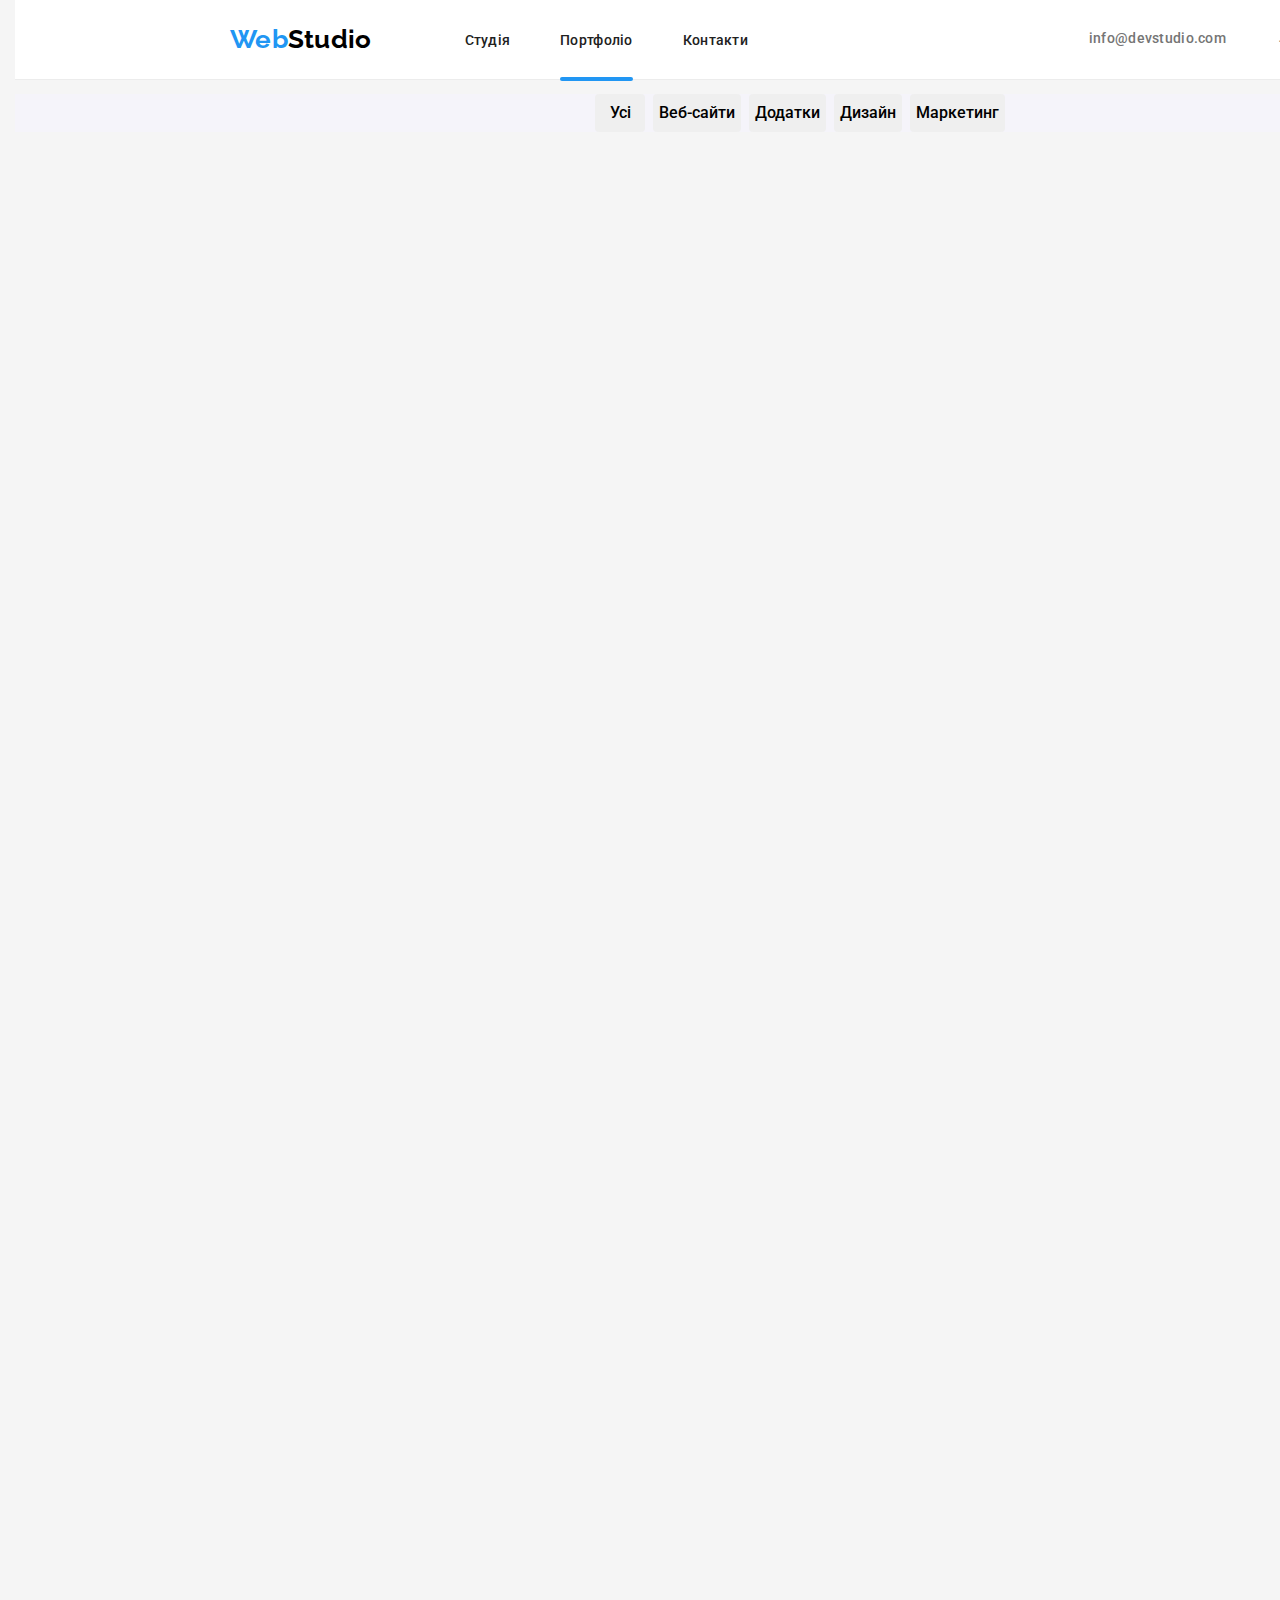
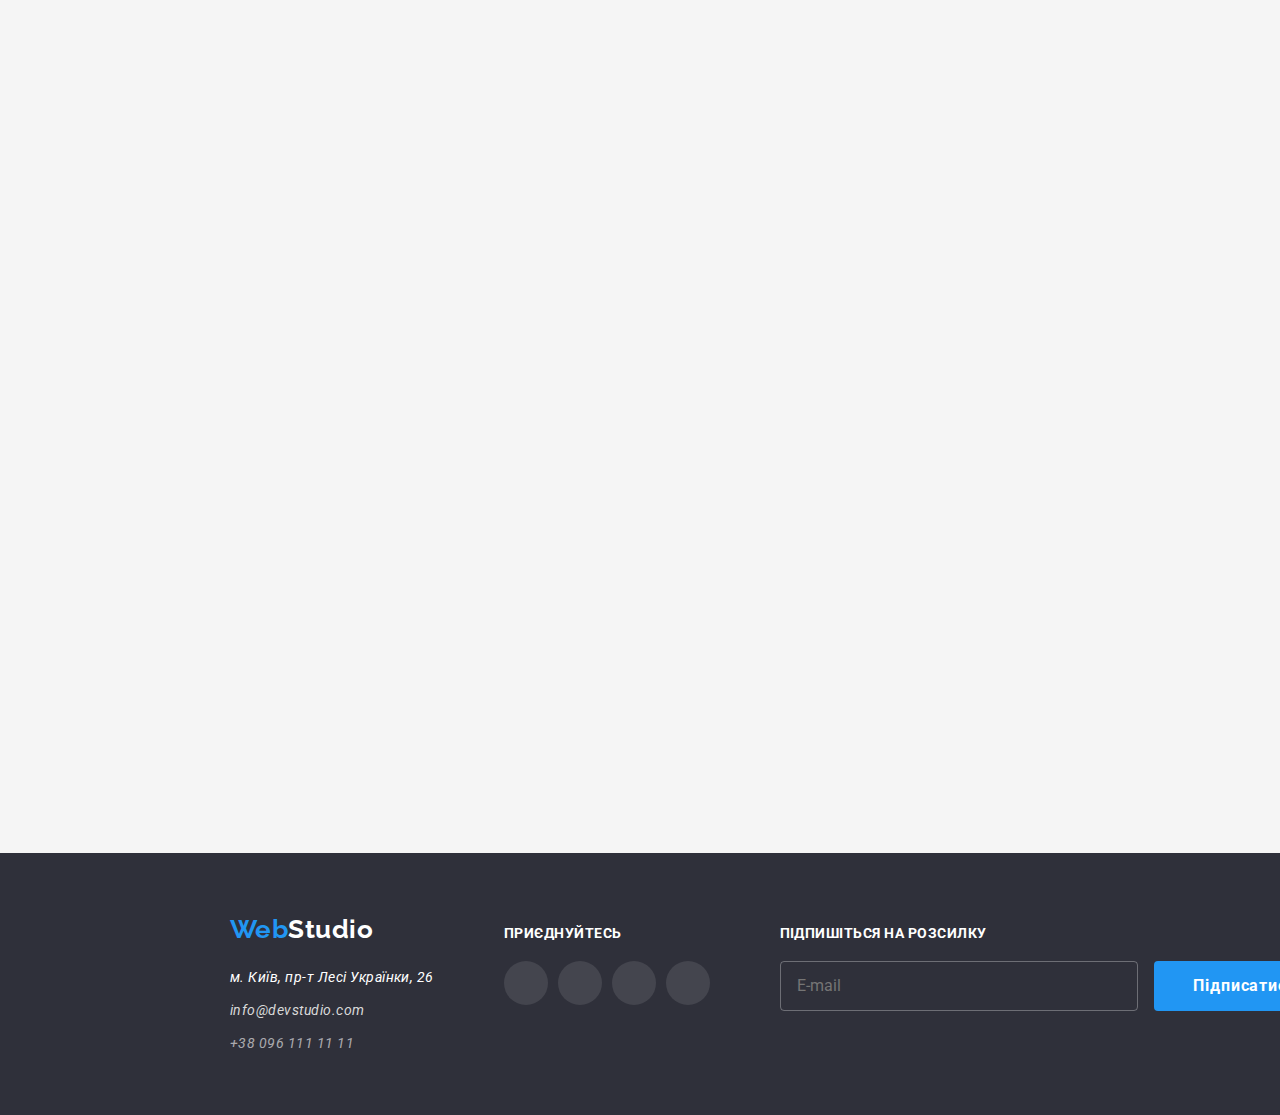
==== commit 168dd4d2: "sass for html corrections" ====
--- a/portfolio.html
+++ b/portfolio.html
@@ -14,7 +14,7 @@
   <!-- <link rel="stylesheet" href="https://yarnpkg.com/en/package/normalize.css" /> -->
   <link rel="stylesheet" href="https://unpkg.com/aos@next/dist/aos.css" />
   <link rel="stylesheet" href="./css/main.min.css" />
-  <link rel="stylesheet" href="./css/styles.css" />
+
 </head>
 <!-- Portfolio page -->
 
@@ -67,20 +67,20 @@
     <div class="container section">
       <h2 class="visual-hidden">Portfolio</h2>
       <ul class="portfolio__btn-list">
-        <li class="portfolio-item">
-          <button class="btn-filter btn-portfolio">Усі</button>
-        </li>
-        <li class="portfolio-item">
-          <button class="btn-filter btn-portfolio">Веб-сайти</button>
-        </li>
-        <li class="portfolio-item">
-          <button class="btn-filter btn-portfolio">Додатки</button>
-        </li>
-        <li class="portfolio-item">
-          <button class="btn-filter btn-portfolio">Дизайн</button>
-        </li>
-        <li class="portfolio-item">
-          <button class="btn-filter btn-portfolio">Маркетинг</button>
+        <li class="portfolio__item">
+          <button class="btn-filter portfolio__btn">Усі</button>
+        </li>
+        <li class="portfolio__item">
+          <button class="btn-filter portfolio__btn">Веб-сайти</button>
+        </li>
+        <li class="portfolio__item">
+          <button class="btn-filter portfolio__btn">Додатки</button>
+        </li>
+        <li class="portfolio__item">
+          <button class="btn-filter portfolio__btn">Дизайн</button>
+        </li>
+        <li class="portfolio__item">
+          <button class="btn-filter portfolio__btn">Маркетинг</button>
         </li>
       </ul>
       <ul class="portfolio__list section__list">
--- a/css/main.min.css
+++ b/css/main.min.css
@@ -1 +1 @@
-:root{--primary-text-color: #212121;--secondary-text-color: #757575;--accent-color: #2196f3;--white-grey-color: #f5f4fa;--white-tint-color: #f5f5f5;--grey-color: #ececec;--dark-bcg-color: #2f303a;--pure-white: #ffffff;--pure-black: #000000;--grey-icon-color: #afb1b8;--white-transparence: rgba(255, 255, 255, 0.6);--anim: 250ms cubic-bezier(0.4, 0, 0.2, 1);--animate-delay: 2s}/*! modern-normalize v1.1.0 | MIT License | https://github.com/sindresorhus/modern-normalize */*,::before,::after{box-sizing:border-box}html{line-height:1.15;-webkit-text-size-adjust:100%;-moz-tab-size:4;tab-size:4}body{margin:0;font-family:system-ui,-apple-system,"Segoe UI",Roboto,Helvetica,Arial,sans-serif,"Apple Color Emoji","Segoe UI Emoji"}hr{height:0;color:inherit}abbr[title]{text-decoration:underline dotted}b,strong{font-weight:bolder}code,kbd,samp,pre{font-family:ui-monospace,SFMono-Regular,Consolas,"Liberation Mono",Menlo,monospace;font-size:1em}small{font-size:80%}sub,sup{font-size:75%;line-height:0;position:relative;vertical-align:baseline}sub{bottom:-0.25em}sup{top:-0.5em}table{text-indent:0;border-color:inherit}button,input,optgroup,select,textarea{font-family:inherit;font-size:100%;line-height:1.15;margin:0}button,select{text-transform:none}button,[type=button],[type=reset],[type=submit]{-webkit-appearance:button}::-moz-focus-inner{border-style:none;padding:0}:-moz-focusring{outline:1px dotted ButtonText}:-moz-ui-invalid{box-shadow:none}legend{padding:0}progress{vertical-align:baseline}::-webkit-inner-spin-button,::-webkit-outer-spin-button{height:auto}[type=search]{-webkit-appearance:textfield;outline-offset:-2px}::-webkit-search-decoration{-webkit-appearance:none}::-webkit-file-upload-button{-webkit-appearance:button;font:inherit}summary{display:list-item}.visual-hidden{position:absolute;white-space:nowrap;width:1px;height:1px;overflow:hidden;border:0;padding:0;clip:rect(0 0 0 0);clip-path:inset(50%);margin:-1px}body{color:var(--primary-text-color);font-family:"Roboto",sans-serif;letter-spacing:.03em;margin:0}#page.no-scroll{overflow:hidden}ul,li,h1,h2,h3,h4,p{margin-top:0;margin-bottom:0;padding:0}img{display:block}li{list-style-type:none}a{text-decoration:none}.section__title{font-size:36px;line-height:42px;text-align:center;margin-bottom:50px}.section__list{display:flex;justify-content:center;margin-left:215px;margin-right:215px}.section__item:not(:last-child){margin-right:30px}.section__subtitle{font-weight:700;font-size:14px;line-height:1.1428571429;margin-bottom:10px}.container{width:1600px;padding-left:15px;padding-right:15px;margin:auto}.section{padding-top:94px;padding-bottom:94px}.btn{color:var(--pure-white);background-color:var(--accent-color);cursor:pointer;font-size:16px;font-weight:700;line-height:1.875;letter-spacing:.06em;text-align:center;height:50px;min-width:216px;border-radius:4px;border-width:0px}.btn-filter{font-family:inherit;cursor:pointer;font-weight:500;font-size:16px;line-height:1.625;text-align:center;height:38px;min-width:50px;left:957px;top:174px;border-radius:4px;border-width:0px}.logo__box{margin-left:215px;transition:transform 500ms}.logo__box:hover{transform:translate(-5%) scale(1.1);transform-origin:50%}.logo{font-family:Raleway,sans-serif;font-weight:700;font-size:26px;line-height:1.24;color:var(--pure-black)}.logo__part{color:var(--accent-color)}.socials__thumb{display:flex;justify-content:space-between;width:206px;height:44px;margin:16px 32px 30px}.socials__item{width:44px;height:44px;border-radius:50%;padding:0px;fill:var(--grey-icon-color);transition:background-color var(--anim)}.socials__item:hover,.socials__item:focus{fill:var(--pure-white);background-color:var(--accent-color)}.socials__icon{position:relative;fill:inherit;left:50%;top:50%;transform:translate(-50%, -50%);transition:fill var(--anim)}.adress{font-weight:400;font-size:14px;line-height:1.7142857143}.adress__item:not(:last-child){display:block;margin-bottom:9px}.adress__map{color:var(--pure-white)}.adress__mail{color:#d9d9d9}.adress__tel{color:var(--white-transparence)}.subscribtion__btn-box{display:flex;justify-content:center;text-align:center}.subscribtion__icon{margin-left:10px}.subscribtion__input,.subscribtion__input:not(:placeholder-shown){box-sizing:border-box;width:358px;height:50px;margin-right:12px;padding:0 10px 0 16px;border:1px solid rgba(255,255,255,.3);border-radius:4px;background-color:rgba(0,0,0,0);position:relative;color:rgba(255,255,255,.6);font-family:Roboto;font-size:16px;font-weight:400;line-height:1.25;color:rgba(255,255,255,.6)}.header__container{position:fixed;top:0;left:0;z-index:100;width:1600px;display:flex;align-items:center;font-weight:500;font-size:14px;line-height:1.1428571429;letter-spacing:.02em;border-bottom:1px solid var(--grey-color);min-height:80px;background-color:var(--pure-white)}.header__nav{margin-left:93px}.header__contacts{display:flex;gap:30px;margin-left:auto;margin-right:215px;color:var(--secondary-text-color)}.header__navi-list{display:flex;align-items:center;gap:50px}.header__navi-link{position:relative;padding:32px 0;color:currentColor;transition:color var(--anim)}.header__navi-link:hover,.header__navi-link:focus{color:var(--accent-color)}.header__navi-link--current::after{content:"";display:block;width:100%;height:4px;border-radius:2px;position:absolute;bottom:-1px;left:0;z-index:100;background-color:var(--accent-color)}.header__contacts-link{display:flex;align-items:center;color:currentColor;fill:currentColor;padding:32px 0;transition:color var(--anim),fill var(--anim)}.header__contacts-link:hover,.header__contacts-link:focus{color:var(--accent-color);fill:var(--accent-color)}.header__contacts-icon{margin-right:10px}.hero__container{text-align:center;padding-top:200px}.hero__overlay{max-width:1600px;min-height:600px;background-color:var(--dark-bcg-color);background-image:linear-gradient(rgba(47, 48, 58, 0.4), rgba(47, 48, 58, 0.4)),url(../css/image/hero/hero-bcg-img.jpg);background-repeat:no-repeat}.hero__title{color:var(--pure-white);text-transform:uppercase;font-weight:900px;font-size:44px;line-height:1.3636363636;letter-spacing:.06em;margin-bottom:30px}.properties__text{font-weight:400;font-size:14px;line-height:1.7142857143}.properties__box{width:270px;height:120px;text-align:center;margin-bottom:30px;background-color:var(--white-grey-color);transition:box-shadow var(--anim)}.properties__box:hover{box-shadow:0px 4px 4px 0px rgba(0,0,0,.25)}.properties__icon{position:relative;top:25px;border-radius:0px}.activities__section{padding-top:0}.activities__item{position:relative}.activities__text{text-transform:uppercase;color:var(--pure-white)}.activities__label-box{display:flex;justify-content:center;align-items:center;height:70px;width:370px;background-color:rgba(47,48,58,.8);position:absolute;bottom:0;left:0}.team__section{background-color:var(--white-grey-color)}.team__item{width:270px;height:428px;background-color:var(--pure-white);box-shadow:0px 4px 4px 0px rgba(0,0,0,.25)}.team__subtitle{font-size:16px;font-weight:500;line-height:1.1875;text-align:center}.team__img{margin-bottom:30px}.team__descr{font-size:16px;font-weight:400;line-height:1.1875;text-align:center}.clients__item{height:92px;width:170px;border-radius:4px;border:1px solid #afb1b8;fill:var(--grey-icon-color);transition:fill var(--anim),border-color var(--anim)}.clients__item:hover,.clients__item:focus{border:1px solid var(--accent-color);fill:var(--accent-color)}.clients__icon{position:relative;left:50%;top:50%;transform:translate(-50%, -50%);border-radius:0px;fill:inherit;transition:fill var(--anim),border-color var(--anim)}.footer__container{display:flex;padding-top:60px;padding-bottom:60px;background-color:var(--dark-bcg-color)}.footer__box-one{margin-left:215px;min-width:107px}.footer__logo{display:block;color:var(--pure-white);margin-bottom:20px}.footer__box-two{width:206px;min-height:80px;margin-top:12px;margin-left:70px}.footer__box-two .socials__thumb{margin:0}.footer__icon{background-color:rgba(255,255,255,.1);fill:var(--pure-white)}.footer__text{text-transform:uppercase;color:var(--pure-white);margin-bottom:20px}.footer__box-three{margin-left:auto;margin-right:215px;margin-top:12px}.portfolio-main .section{background-color:var(--white-tint-color)}.portfolio__btn-list{display:flex;justify-content:center;color:var(--primary-text-color);background-color:var(--white-grey-color);margin-bottom:50px;gap:8px}.btn-portfolio{display:inline-block;transition:color var(--anim),background-color var(--anim),box-shadow var(--anim)}.btn-portfolio:hover,.btn-portfolio:focus{color:var(--white-tint-color);background-color:var(--accent-color);box-shadow:0px 4px 4px 0px rgba(0,0,0,.25)}.portfolio__flex-element{transition:box-shadow var(--anim)}.portfolio__flex-element:hover,.portfolio__flex-element:focus{box-shadow:0px 4px 4px 0px rgba(0,0,0,.2509803922)}.portfolio__flex-el:hover .overlay{transform:translateY(0%)}.portfolio__list{display:flex;flex-wrap:wrap;gap:30px}.portfolio__text-cover{padding:20px 24px;background-color:var(--pure-white);outline:1px solid #eee}.portfolio__subtitle{font-size:18px;line-height:2;letter-spacing:.06em;color:var(--primary-text-color);margin-bottom:4px}.portfolio__text{font-weight:400;font-size:16px;line-height:1.875}/*# sourceMappingURL=main.min.css.map */+:root{--primary-text-color: #212121;--secondary-text-color: #757575;--accent-color: #2196f3;--white-grey-color: #f5f4fa;--white-tint-color: #f5f5f5;--grey-color: #ececec;--dark-bcg-color: #2f303a;--pure-white: #ffffff;--pure-black: #000000;--grey-icon-color: #afb1b8;--white-transparence: rgba(255, 255, 255, 0.6);--anim: 250ms cubic-bezier(0.4, 0, 0.2, 1);--animate-delay: 2s}/*! modern-normalize v1.1.0 | MIT License | https://github.com/sindresorhus/modern-normalize */*,::before,::after{box-sizing:border-box}html{line-height:1.15;-webkit-text-size-adjust:100%;-moz-tab-size:4;tab-size:4}body{margin:0;font-family:system-ui,-apple-system,"Segoe UI",Roboto,Helvetica,Arial,sans-serif,"Apple Color Emoji","Segoe UI Emoji"}hr{height:0;color:inherit}abbr[title]{text-decoration:underline dotted}b,strong{font-weight:bolder}code,kbd,samp,pre{font-family:ui-monospace,SFMono-Regular,Consolas,"Liberation Mono",Menlo,monospace;font-size:1em}small{font-size:80%}sub,sup{font-size:75%;line-height:0;position:relative;vertical-align:baseline}sub{bottom:-0.25em}sup{top:-0.5em}table{text-indent:0;border-color:inherit}button,input,optgroup,select,textarea{font-family:inherit;font-size:100%;line-height:1.15;margin:0}button,select{text-transform:none}button,[type=button],[type=reset],[type=submit]{-webkit-appearance:button}::-moz-focus-inner{border-style:none;padding:0}:-moz-focusring{outline:1px dotted ButtonText}:-moz-ui-invalid{box-shadow:none}legend{padding:0}progress{vertical-align:baseline}::-webkit-inner-spin-button,::-webkit-outer-spin-button{height:auto}[type=search]{-webkit-appearance:textfield;outline-offset:-2px}::-webkit-search-decoration{-webkit-appearance:none}::-webkit-file-upload-button{-webkit-appearance:button;font:inherit}summary{display:list-item}.visual-hidden{position:absolute;white-space:nowrap;width:1px;height:1px;overflow:hidden;border:0;padding:0;clip:rect(0 0 0 0);clip-path:inset(50%);margin:-1px}body{color:var(--primary-text-color);font-family:"Roboto",sans-serif;letter-spacing:.03em;margin:0}#page.no-scroll{overflow:hidden}ul,li,h1,h2,h3,h4,p{margin-top:0;margin-bottom:0;padding:0}img{display:block}li{list-style-type:none}a{text-decoration:none}.section__title{font-size:36px;line-height:42px;text-align:center;margin-bottom:50px}.section__list{display:flex;justify-content:center;margin-left:215px;margin-right:215px}.section__item:not(:last-child){margin-right:30px}.section__subtitle{font-weight:700;font-size:14px;line-height:1.1428571429;margin-bottom:10px}.container{width:1600px;padding-left:15px;padding-right:15px}.section{padding-top:94px;padding-bottom:94px}.btn{color:var(--pure-white);background-color:var(--accent-color);cursor:pointer;font-size:16px;font-weight:700;line-height:1.875;letter-spacing:.06em;text-align:center;height:50px;min-width:216px;border-radius:4px;border-width:0px}.btn-filter{font-family:inherit;cursor:pointer;font-weight:500;font-size:16px;line-height:1.625;text-align:center;height:38px;min-width:50px;left:957px;top:174px;border-radius:4px;border-width:0px}.logo__box{margin-left:215px;transition:transform 500ms}.logo__box:hover{transform:translate(-5%) scale(1.1);transform-origin:50%}.logo{font-family:Raleway,sans-serif;font-weight:700;font-size:26px;line-height:1.24;color:var(--pure-black)}.logo__part{color:var(--accent-color)}.socials__thumb{display:flex;justify-content:space-between;width:206px;height:44px;margin:16px 32px 30px}.socials__item{width:44px;height:44px;border-radius:50%;padding:0px;fill:var(--grey-icon-color);transition:background-color var(--anim)}.socials__item:hover,.socials__item:focus{fill:var(--pure-white);background-color:var(--accent-color)}.socials__icon{position:relative;fill:inherit;left:50%;top:50%;transform:translate(-50%, -50%);transition:fill var(--anim)}.adress{font-weight:400;font-size:14px;line-height:1.7142857143}.adress__item:not(:last-child){display:block;margin-bottom:9px}.adress__map{color:var(--pure-white)}.adress__mail{color:#d9d9d9}.adress__tel{color:var(--white-transparence)}.subscribtion__btn-box{display:flex;justify-content:center;text-align:center}.subscribtion__icon{margin-left:10px}.subscribtion__input,.subscribtion__input:not(:placeholder-shown){box-sizing:border-box;width:358px;height:50px;margin-right:12px;padding:0 10px 0 16px;border:1px solid rgba(255,255,255,.3);border-radius:4px;background-color:rgba(0,0,0,0);position:relative;color:rgba(255,255,255,.6);font-family:Roboto;font-size:16px;font-weight:400;line-height:1.25;color:rgba(255,255,255,.6)}.backdrop{position:fixed;top:0;left:0;z-index:100;width:100%;height:100%;background:rgba(47,48,58,.8);transition:transform var(--anim),opacity var(--anim),visibility var(--anim)}.backdrop.is-hidden{opacity:0;visibility:hidden;pointer-events:none}.backdrop.is-hidden .modal{transform:translate(-50%, -50%) scale(0.4) rotate(180deg)}.modal{position:absolute;height:581px;width:528px;top:50%;left:50%;border-radius:4px;transform:translate(-50%, -50%) scale(1) rotate(0deg);background-color:#fff;transition:transform var(--anim),opacity var(--anim),visibility var(--anim)}.modal__form-group{display:flex;flex-direction:column;gap:28px;margin-bottom:20px}.modal__title{font-family:Roboto;font-size:20px;font-weight:700;line-height:23px;letter-spacing:.03em;text-align:center;margin-top:34px;margin-bottom:30px}.modal__form-field{position:relative}.modal__input{box-sizing:border-box;width:448px;border-radius:4px;border-color:rgba(33,33,33,.2);color:var(--primary-text-color)}.modal__input:hover,.modal__input:focus{outline:rgba(0,0,0,0);border-color:var(--accent-color);transition:var(--anim)}.modal__form-input{height:40px;padding-left:41px;padding-right:10px}.modal__textaria-input{resize:none;height:120px;padding:12px 16px}.modal__textaria-input::placeholder{color:rgba(117,117,117,.5)}.modal__checkbox-thumb{display:flex;justify-content:center;align-items:center;margin-bottom:30px;font-family:Roboto;font-size:14px;line-height:1.7142857143;letter-spacing:.03em;user-select:none;border-color:var(--primary-text-color);border-width:2px}.modal__privat-policy{margin-left:8px}.agreement-link{color:var(--accent-color);text-decoration:underline}.modal__form-group{margin-left:41px}.modal__icon{position:absolute;top:50%;transform:translateY(-50%);left:12px;fill:var(--primary-text-color)}.modal__input:hover~.modal__icon,.modal__input:focus~.modal__icon{fill:var(--accent-color);transition:var(--anim)}.modal__form-label{position:absolute;top:-16px;left:0}.modal__form-label:not(:placeholder-shown),.modal__text{font-family:Roboto;font-size:12px;line-height:1.1666666667;letter-spacing:.01em;text-align:left;color:var(--secondary-text-color)}.modal__form-label:not(:placeholder-shown){color:var(--primary-text-color)}.modal .modal__form-btn{margin-left:25%}.modal__btn{position:absolute;display:flex;justify-content:center;align-items:center;background-color:var(--pure-white);width:30px;height:30px;border-radius:50%;border:1px solid rgba(0,0,0,.1);padding:0;top:8px;right:8px}.modal__btn:hover,.modal__btn:focus{cursor:pointer;fill:var(--accent-color);transition:var(--anim)}.header__container{position:fixed;top:0;left:15px;z-index:100;width:1600px;display:flex;align-items:center;justify-content:center;font-weight:500;font-size:14px;line-height:1.1428571429;letter-spacing:.02em;border-bottom:1px solid var(--grey-color);min-height:80px;background-color:var(--pure-white)}.header__nav{margin-left:93px}.header__navi-list{display:flex;align-items:center;gap:50px}.header__navi-link{position:relative;padding:32px 0;color:currentColor;transition:color var(--anim)}.header__navi-link:hover,.header__navi-link:focus{color:var(--accent-color)}.header__navi-link--current::after{content:"";display:block;width:100%;height:4px;border-radius:2px;position:absolute;bottom:-1px;left:0;z-index:100;background-color:var(--accent-color)}.header__contacts{display:flex;gap:30px;margin-left:auto;margin-right:215px;color:var(--secondary-text-color)}.header__contacts-link{display:flex;align-items:center;color:currentColor;fill:currentColor;padding:32px 0;transition:color var(--anim),fill var(--anim)}.header__contacts-link:hover,.header__contacts-link:focus{color:var(--accent-color)}.header__contacts-icon{fill:currentColor;margin-right:10px}.hero__container{text-align:center;padding-top:200px}.hero__overlay{max-width:1600px;min-height:600px;background-color:var(--dark-bcg-color);background-image:linear-gradient(rgba(47, 48, 58, 0.4), rgba(47, 48, 58, 0.4)),url(../css/image/hero/hero-bcg-img.jpg);background-repeat:no-repeat}.hero__title{color:var(--pure-white);text-transform:uppercase;font-weight:900px;font-size:44px;line-height:1.3636363636;letter-spacing:.06em;margin-bottom:30px}.properties__text{font-weight:400;font-size:14px;line-height:1.7142857143;color:var(--secondary-text-color)}.properties__box{width:270px;height:120px;text-align:center;margin-bottom:30px;background-color:var(--white-grey-color);transition:box-shadow var(--anim)}.properties__box:hover{box-shadow:0px 4px 4px 0px rgba(0,0,0,.25)}.properties__icon{position:relative;top:25px;border-radius:0px}.activities__section{padding-top:0}.activities__item{position:relative}.activities__text{text-transform:uppercase;color:var(--pure-white)}.activities__label-box{display:flex;justify-content:center;align-items:center;height:70px;width:370px;background-color:rgba(47,48,58,.8);position:absolute;bottom:0;left:0}.team__section{margin-left:15px;background-color:var(--white-grey-color)}.team__item{width:270px;height:428px;background-color:var(--pure-white);box-shadow:0px 4px 4px 0px rgba(0,0,0,.25)}.team__subtitle{font-size:16px;font-weight:500;line-height:1.1875;text-align:center}.team__img{margin-bottom:30px}.team__descr{font-size:16px;font-weight:400;line-height:1.1875;text-align:center;color:var(--secondary-text-color)}.clients__item{height:92px;width:170px;border-radius:4px;border:1px solid #afb1b8;fill:var(--grey-icon-color);transition:fill var(--anim),border-color var(--anim)}.clients__item:hover,.clients__item:focus{border:1px solid var(--accent-color);fill:var(--accent-color)}.clients__icon{position:relative;left:50%;top:50%;transform:translate(-50%, -50%);border-radius:0px;fill:inherit;transition:fill var(--anim),border-color var(--anim)}.footer__container{display:flex;padding-top:60px;padding-bottom:60px;background-color:var(--dark-bcg-color)}.footer__box-one{margin-left:215px;min-width:107px}.footer__logo{display:block;color:var(--pure-white);margin-bottom:20px}.footer__box-two{width:206px;min-height:80px;margin-top:12px;margin-left:70px}.footer__box-two .socials__thumb{margin:0}.footer__icon{background-color:rgba(255,255,255,.1);fill:var(--pure-white)}.footer__text{text-transform:uppercase;color:var(--pure-white);margin-bottom:20px}.footer__box-three{margin-left:auto;margin-right:215px;margin-top:12px}.portfolio{background-color:var(--white-tint-color)}.portfolio__btn-list{display:flex;justify-content:center;color:var(--primary-text-color);background-color:var(--white-grey-color);margin-bottom:50px;gap:8px}.portfolio__btn{display:inline-block;transition:color var(--anim),background-color var(--anim),box-shadow var(--anim)}.portfolio__btn:hover,.portfolio__btn:focus{color:var(--white-tint-color);background-color:var(--accent-color);box-shadow:0px 4px 4px 0px rgba(0,0,0,.25)}.portfolio__flex-element{transition:box-shadow var(--anim)}.portfolio__flex-element:hover,.portfolio__flex-element:focus{box-shadow:0px 4px 4px 0px rgba(0,0,0,.2509803922)}.portfolio__flex-el:hover .overlay{transform:translateY(0%)}.portfolio__list{display:flex;flex-wrap:wrap;gap:30px}.portfolio__text-cover{padding:20px 24px;background-color:var(--pure-white);outline:1px solid #eee}.portfolio__subtitle{font-size:18px;line-height:2;letter-spacing:.06em;color:var(--primary-text-color);margin-bottom:4px}.portfolio__text{font-weight:400;font-size:16px;line-height:1.875;color:var(--secondary-text-color)}/*# sourceMappingURL=main.min.css.map */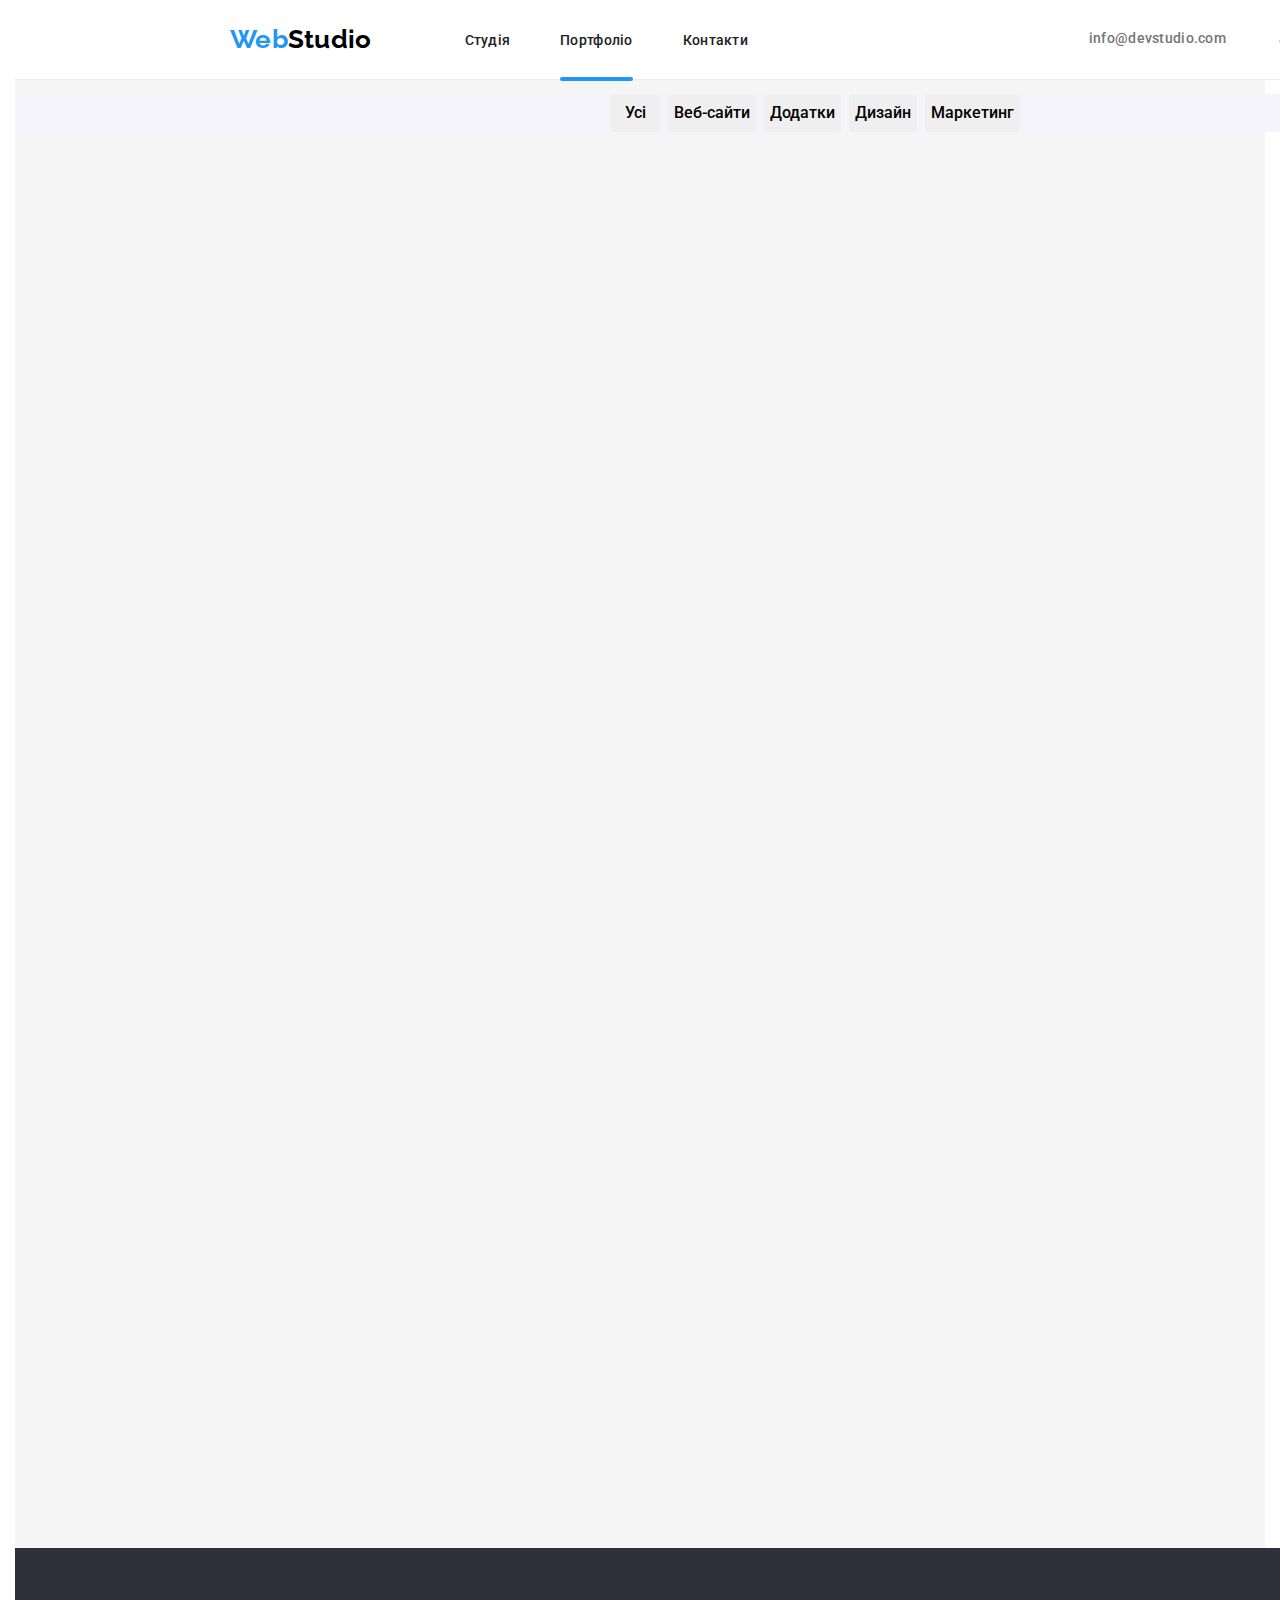
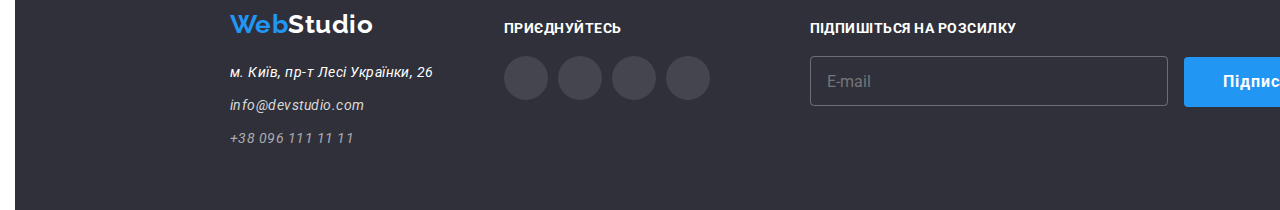
==== commit 90566b1d: "ending sass" ====
--- a/portfolio.html
+++ b/portfolio.html
@@ -64,7 +64,7 @@
 
   <!-- main -->
   <main class="portfolio">
-    <div class="container section">
+    <div class="container">
       <h2 class="visual-hidden">Portfolio</h2>
       <ul class="portfolio__btn-list">
         <li class="portfolio__item">
--- a/css/main.min.css
+++ b/css/main.min.css
@@ -1 +1 @@
-:root{--primary-text-color: #212121;--secondary-text-color: #757575;--accent-color: #2196f3;--white-grey-color: #f5f4fa;--white-tint-color: #f5f5f5;--grey-color: #ececec;--dark-bcg-color: #2f303a;--pure-white: #ffffff;--pure-black: #000000;--grey-icon-color: #afb1b8;--white-transparence: rgba(255, 255, 255, 0.6);--anim: 250ms cubic-bezier(0.4, 0, 0.2, 1);--animate-delay: 2s}/*! modern-normalize v1.1.0 | MIT License | https://github.com/sindresorhus/modern-normalize */*,::before,::after{box-sizing:border-box}html{line-height:1.15;-webkit-text-size-adjust:100%;-moz-tab-size:4;tab-size:4}body{margin:0;font-family:system-ui,-apple-system,"Segoe UI",Roboto,Helvetica,Arial,sans-serif,"Apple Color Emoji","Segoe UI Emoji"}hr{height:0;color:inherit}abbr[title]{text-decoration:underline dotted}b,strong{font-weight:bolder}code,kbd,samp,pre{font-family:ui-monospace,SFMono-Regular,Consolas,"Liberation Mono",Menlo,monospace;font-size:1em}small{font-size:80%}sub,sup{font-size:75%;line-height:0;position:relative;vertical-align:baseline}sub{bottom:-0.25em}sup{top:-0.5em}table{text-indent:0;border-color:inherit}button,input,optgroup,select,textarea{font-family:inherit;font-size:100%;line-height:1.15;margin:0}button,select{text-transform:none}button,[type=button],[type=reset],[type=submit]{-webkit-appearance:button}::-moz-focus-inner{border-style:none;padding:0}:-moz-focusring{outline:1px dotted ButtonText}:-moz-ui-invalid{box-shadow:none}legend{padding:0}progress{vertical-align:baseline}::-webkit-inner-spin-button,::-webkit-outer-spin-button{height:auto}[type=search]{-webkit-appearance:textfield;outline-offset:-2px}::-webkit-search-decoration{-webkit-appearance:none}::-webkit-file-upload-button{-webkit-appearance:button;font:inherit}summary{display:list-item}.visual-hidden{position:absolute;white-space:nowrap;width:1px;height:1px;overflow:hidden;border:0;padding:0;clip:rect(0 0 0 0);clip-path:inset(50%);margin:-1px}body{color:var(--primary-text-color);font-family:"Roboto",sans-serif;letter-spacing:.03em;margin:0}#page.no-scroll{overflow:hidden}ul,li,h1,h2,h3,h4,p{margin-top:0;margin-bottom:0;padding:0}img{display:block}li{list-style-type:none}a{text-decoration:none}.section__title{font-size:36px;line-height:42px;text-align:center;margin-bottom:50px}.section__list{display:flex;justify-content:center;margin-left:215px;margin-right:215px}.section__item:not(:last-child){margin-right:30px}.section__subtitle{font-weight:700;font-size:14px;line-height:1.1428571429;margin-bottom:10px}.container{width:1600px;padding-left:15px;padding-right:15px}.section{padding-top:94px;padding-bottom:94px}.btn{color:var(--pure-white);background-color:var(--accent-color);cursor:pointer;font-size:16px;font-weight:700;line-height:1.875;letter-spacing:.06em;text-align:center;height:50px;min-width:216px;border-radius:4px;border-width:0px}.btn-filter{font-family:inherit;cursor:pointer;font-weight:500;font-size:16px;line-height:1.625;text-align:center;height:38px;min-width:50px;left:957px;top:174px;border-radius:4px;border-width:0px}.logo__box{margin-left:215px;transition:transform 500ms}.logo__box:hover{transform:translate(-5%) scale(1.1);transform-origin:50%}.logo{font-family:Raleway,sans-serif;font-weight:700;font-size:26px;line-height:1.24;color:var(--pure-black)}.logo__part{color:var(--accent-color)}.socials__thumb{display:flex;justify-content:space-between;width:206px;height:44px;margin:16px 32px 30px}.socials__item{width:44px;height:44px;border-radius:50%;padding:0px;fill:var(--grey-icon-color);transition:background-color var(--anim)}.socials__item:hover,.socials__item:focus{fill:var(--pure-white);background-color:var(--accent-color)}.socials__icon{position:relative;fill:inherit;left:50%;top:50%;transform:translate(-50%, -50%);transition:fill var(--anim)}.adress{font-weight:400;font-size:14px;line-height:1.7142857143}.adress__item:not(:last-child){display:block;margin-bottom:9px}.adress__map{color:var(--pure-white)}.adress__mail{color:#d9d9d9}.adress__tel{color:var(--white-transparence)}.subscribtion__btn-box{display:flex;justify-content:center;text-align:center}.subscribtion__icon{margin-left:10px}.subscribtion__input,.subscribtion__input:not(:placeholder-shown){box-sizing:border-box;width:358px;height:50px;margin-right:12px;padding:0 10px 0 16px;border:1px solid rgba(255,255,255,.3);border-radius:4px;background-color:rgba(0,0,0,0);position:relative;color:rgba(255,255,255,.6);font-family:Roboto;font-size:16px;font-weight:400;line-height:1.25;color:rgba(255,255,255,.6)}.backdrop{position:fixed;top:0;left:0;z-index:100;width:100%;height:100%;background:rgba(47,48,58,.8);transition:transform var(--anim),opacity var(--anim),visibility var(--anim)}.backdrop.is-hidden{opacity:0;visibility:hidden;pointer-events:none}.backdrop.is-hidden .modal{transform:translate(-50%, -50%) scale(0.4) rotate(180deg)}.modal{position:absolute;height:581px;width:528px;top:50%;left:50%;border-radius:4px;transform:translate(-50%, -50%) scale(1) rotate(0deg);background-color:#fff;transition:transform var(--anim),opacity var(--anim),visibility var(--anim)}.modal__form-group{display:flex;flex-direction:column;gap:28px;margin-bottom:20px}.modal__title{font-family:Roboto;font-size:20px;font-weight:700;line-height:23px;letter-spacing:.03em;text-align:center;margin-top:34px;margin-bottom:30px}.modal__form-field{position:relative}.modal__input{box-sizing:border-box;width:448px;border-radius:4px;border-color:rgba(33,33,33,.2);color:var(--primary-text-color)}.modal__input:hover,.modal__input:focus{outline:rgba(0,0,0,0);border-color:var(--accent-color);transition:var(--anim)}.modal__form-input{height:40px;padding-left:41px;padding-right:10px}.modal__textaria-input{resize:none;height:120px;padding:12px 16px}.modal__textaria-input::placeholder{color:rgba(117,117,117,.5)}.modal__checkbox-thumb{display:flex;justify-content:center;align-items:center;margin-bottom:30px;font-family:Roboto;font-size:14px;line-height:1.7142857143;letter-spacing:.03em;user-select:none;border-color:var(--primary-text-color);border-width:2px}.modal__privat-policy{margin-left:8px}.agreement-link{color:var(--accent-color);text-decoration:underline}.modal__form-group{margin-left:41px}.modal__icon{position:absolute;top:50%;transform:translateY(-50%);left:12px;fill:var(--primary-text-color)}.modal__input:hover~.modal__icon,.modal__input:focus~.modal__icon{fill:var(--accent-color);transition:var(--anim)}.modal__form-label{position:absolute;top:-16px;left:0}.modal__form-label:not(:placeholder-shown),.modal__text{font-family:Roboto;font-size:12px;line-height:1.1666666667;letter-spacing:.01em;text-align:left;color:var(--secondary-text-color)}.modal__form-label:not(:placeholder-shown){color:var(--primary-text-color)}.modal .modal__form-btn{margin-left:25%}.modal__btn{position:absolute;display:flex;justify-content:center;align-items:center;background-color:var(--pure-white);width:30px;height:30px;border-radius:50%;border:1px solid rgba(0,0,0,.1);padding:0;top:8px;right:8px}.modal__btn:hover,.modal__btn:focus{cursor:pointer;fill:var(--accent-color);transition:var(--anim)}.header__container{position:fixed;top:0;left:15px;z-index:100;width:1600px;display:flex;align-items:center;justify-content:center;font-weight:500;font-size:14px;line-height:1.1428571429;letter-spacing:.02em;border-bottom:1px solid var(--grey-color);min-height:80px;background-color:var(--pure-white)}.header__nav{margin-left:93px}.header__navi-list{display:flex;align-items:center;gap:50px}.header__navi-link{position:relative;padding:32px 0;color:currentColor;transition:color var(--anim)}.header__navi-link:hover,.header__navi-link:focus{color:var(--accent-color)}.header__navi-link--current::after{content:"";display:block;width:100%;height:4px;border-radius:2px;position:absolute;bottom:-1px;left:0;z-index:100;background-color:var(--accent-color)}.header__contacts{display:flex;gap:30px;margin-left:auto;margin-right:215px;color:var(--secondary-text-color)}.header__contacts-link{display:flex;align-items:center;color:currentColor;fill:currentColor;padding:32px 0;transition:color var(--anim),fill var(--anim)}.header__contacts-link:hover,.header__contacts-link:focus{color:var(--accent-color)}.header__contacts-icon{fill:currentColor;margin-right:10px}.hero__container{text-align:center;padding-top:200px}.hero__overlay{max-width:1600px;min-height:600px;background-color:var(--dark-bcg-color);background-image:linear-gradient(rgba(47, 48, 58, 0.4), rgba(47, 48, 58, 0.4)),url(../css/image/hero/hero-bcg-img.jpg);background-repeat:no-repeat}.hero__title{color:var(--pure-white);text-transform:uppercase;font-weight:900px;font-size:44px;line-height:1.3636363636;letter-spacing:.06em;margin-bottom:30px}.properties__text{font-weight:400;font-size:14px;line-height:1.7142857143;color:var(--secondary-text-color)}.properties__box{width:270px;height:120px;text-align:center;margin-bottom:30px;background-color:var(--white-grey-color);transition:box-shadow var(--anim)}.properties__box:hover{box-shadow:0px 4px 4px 0px rgba(0,0,0,.25)}.properties__icon{position:relative;top:25px;border-radius:0px}.activities__section{padding-top:0}.activities__item{position:relative}.activities__text{text-transform:uppercase;color:var(--pure-white)}.activities__label-box{display:flex;justify-content:center;align-items:center;height:70px;width:370px;background-color:rgba(47,48,58,.8);position:absolute;bottom:0;left:0}.team__section{margin-left:15px;background-color:var(--white-grey-color)}.team__item{width:270px;height:428px;background-color:var(--pure-white);box-shadow:0px 4px 4px 0px rgba(0,0,0,.25)}.team__subtitle{font-size:16px;font-weight:500;line-height:1.1875;text-align:center}.team__img{margin-bottom:30px}.team__descr{font-size:16px;font-weight:400;line-height:1.1875;text-align:center;color:var(--secondary-text-color)}.clients__item{height:92px;width:170px;border-radius:4px;border:1px solid #afb1b8;fill:var(--grey-icon-color);transition:fill var(--anim),border-color var(--anim)}.clients__item:hover,.clients__item:focus{border:1px solid var(--accent-color);fill:var(--accent-color)}.clients__icon{position:relative;left:50%;top:50%;transform:translate(-50%, -50%);border-radius:0px;fill:inherit;transition:fill var(--anim),border-color var(--anim)}.footer__container{display:flex;padding-top:60px;padding-bottom:60px;background-color:var(--dark-bcg-color)}.footer__box-one{margin-left:215px;min-width:107px}.footer__logo{display:block;color:var(--pure-white);margin-bottom:20px}.footer__box-two{width:206px;min-height:80px;margin-top:12px;margin-left:70px}.footer__box-two .socials__thumb{margin:0}.footer__icon{background-color:rgba(255,255,255,.1);fill:var(--pure-white)}.footer__text{text-transform:uppercase;color:var(--pure-white);margin-bottom:20px}.footer__box-three{margin-left:auto;margin-right:215px;margin-top:12px}.portfolio{background-color:var(--white-tint-color)}.portfolio__btn-list{display:flex;justify-content:center;color:var(--primary-text-color);background-color:var(--white-grey-color);margin-bottom:50px;gap:8px}.portfolio__btn{display:inline-block;transition:color var(--anim),background-color var(--anim),box-shadow var(--anim)}.portfolio__btn:hover,.portfolio__btn:focus{color:var(--white-tint-color);background-color:var(--accent-color);box-shadow:0px 4px 4px 0px rgba(0,0,0,.25)}.portfolio__flex-element{transition:box-shadow var(--anim)}.portfolio__flex-element:hover,.portfolio__flex-element:focus{box-shadow:0px 4px 4px 0px rgba(0,0,0,.2509803922)}.portfolio__flex-el:hover .overlay{transform:translateY(0%)}.portfolio__list{display:flex;flex-wrap:wrap;gap:30px}.portfolio__text-cover{padding:20px 24px;background-color:var(--pure-white);outline:1px solid #eee}.portfolio__subtitle{font-size:18px;line-height:2;letter-spacing:.06em;color:var(--primary-text-color);margin-bottom:4px}.portfolio__text{font-weight:400;font-size:16px;line-height:1.875;color:var(--secondary-text-color)}/*# sourceMappingURL=main.min.css.map */+:root{--primary-text-color: #212121;--secondary-text-color: #757575;--accent-color: #2196f3;--white-grey-color: #f5f4fa;--white-tint-color: #f5f5f5;--grey-color: #ececec;--dark-bcg-color: #2f303a;--pure-white: #ffffff;--pure-black: #000000;--grey-icon-color: #afb1b8;--white-transparence: rgba(255, 255, 255, 0.6);--anim: 250ms cubic-bezier(0.4, 0, 0.2, 1);--animate-delay: 2s}/*! modern-normalize v1.1.0 | MIT License | https://github.com/sindresorhus/modern-normalize */*,::before,::after{box-sizing:border-box}html{line-height:1.15;-webkit-text-size-adjust:100%;-moz-tab-size:4;tab-size:4}body{margin:0;font-family:system-ui,-apple-system,"Segoe UI",Roboto,Helvetica,Arial,sans-serif,"Apple Color Emoji","Segoe UI Emoji"}hr{height:0;color:inherit}abbr[title]{text-decoration:underline dotted}b,strong{font-weight:bolder}code,kbd,samp,pre{font-family:ui-monospace,SFMono-Regular,Consolas,"Liberation Mono",Menlo,monospace;font-size:1em}small{font-size:80%}sub,sup{font-size:75%;line-height:0;position:relative;vertical-align:baseline}sub{bottom:-0.25em}sup{top:-0.5em}table{text-indent:0;border-color:inherit}button,input,optgroup,select,textarea{font-family:inherit;font-size:100%;line-height:1.15;margin:0}button,select{text-transform:none}button,[type=button],[type=reset],[type=submit]{-webkit-appearance:button}::-moz-focus-inner{border-style:none;padding:0}:-moz-focusring{outline:1px dotted ButtonText}:-moz-ui-invalid{box-shadow:none}legend{padding:0}progress{vertical-align:baseline}::-webkit-inner-spin-button,::-webkit-outer-spin-button{height:auto}[type=search]{-webkit-appearance:textfield;outline-offset:-2px}::-webkit-search-decoration{-webkit-appearance:none}::-webkit-file-upload-button{-webkit-appearance:button;font:inherit}summary{display:list-item}.visual-hidden{position:absolute;white-space:nowrap;width:1px;height:1px;overflow:hidden;border:0;padding:0;clip:rect(0 0 0 0);clip-path:inset(50%);margin:-1px}body{color:var(--primary-text-color);font-family:"Roboto",sans-serif;letter-spacing:.03em;margin-left:15px;margin-right:15px}#page.no-scroll{overflow:hidden}ul,li,h1,h2,h3,h4,p{margin-top:0;margin-bottom:0;padding:0}img{display:block}li{list-style-type:none}a{text-decoration:none}.section__title{font-size:36px;line-height:42px;text-align:center;margin-bottom:50px}.section__list{display:flex;justify-content:center;margin-left:215px;margin-right:215px}.section__item:not(:last-child){margin-right:30px}.section__subtitle{font-weight:700;font-size:14px;line-height:1.1428571429;margin-bottom:10px}.container{width:1600px}.btn{color:var(--pure-white);background-color:var(--accent-color);cursor:pointer;font-size:16px;font-weight:700;line-height:1.875;letter-spacing:.06em;text-align:center;height:50px;min-width:216px;border-radius:4px;border-width:0px}.btn-filter{font-family:inherit;cursor:pointer;font-weight:500;font-size:16px;line-height:1.625;text-align:center;height:38px;min-width:50px;left:957px;top:174px;border-radius:4px;border-width:0px}.logo__box{margin-left:215px;transition:transform 500ms}.logo__box:hover{transform:translate(-5%) scale(1.1);transform-origin:50%}.logo{font-family:Raleway,sans-serif;font-weight:700;font-size:26px;line-height:1.24;color:var(--pure-black)}.logo__part{color:var(--accent-color)}.socials__thumb{display:flex;justify-content:space-between;width:206px;height:44px;margin:16px 32px 30px}.socials__item{width:44px;height:44px;border-radius:50%;padding:0px;fill:var(--grey-icon-color);transition:background-color var(--anim)}.socials__item:hover,.socials__item:focus{fill:var(--pure-white);background-color:var(--accent-color)}.socials__icon{position:relative;fill:inherit;left:50%;top:50%;transform:translate(-50%, -50%);transition:fill var(--anim)}.adress{font-weight:400;font-size:14px;line-height:1.7142857143}.adress__item:not(:last-child){display:block;margin-bottom:9px}.adress__map{color:var(--pure-white)}.adress__mail{color:#d9d9d9}.adress__tel{color:var(--white-transparence)}.subscribtion__btn-box{display:flex;justify-content:center;text-align:center}.subscribtion__icon{margin-left:10px}.subscribtion__input,.subscribtion__input:not(:placeholder-shown){box-sizing:border-box;width:358px;height:50px;margin-right:12px;padding:0 10px 0 16px;border:1px solid rgba(255,255,255,.3);border-radius:4px;background-color:rgba(0,0,0,0);position:relative;color:rgba(255,255,255,.6);font-family:Roboto;font-size:16px;font-weight:400;line-height:1.25;color:rgba(255,255,255,.6)}.backdrop{position:fixed;top:0;left:0;z-index:100;width:100%;height:100%;background:rgba(47,48,58,.8);transition:transform var(--anim),opacity var(--anim),visibility var(--anim)}.backdrop.is-hidden{opacity:0;visibility:hidden;pointer-events:none}.backdrop.is-hidden .modal{transform:translate(-50%, -50%) scale(0.4) rotate(180deg)}.modal{position:absolute;height:581px;width:528px;top:50%;left:50%;border-radius:4px;transform:translate(-50%, -50%) scale(1) rotate(0deg);background-color:#fff;transition:transform var(--anim),opacity var(--anim),visibility var(--anim)}.modal__form-group{display:flex;flex-direction:column;gap:28px;margin-bottom:20px}.modal__title{font-family:Roboto;font-size:20px;font-weight:700;line-height:23px;letter-spacing:.03em;text-align:center;margin-top:34px;margin-bottom:30px}.modal__form-field{position:relative}.modal__input{box-sizing:border-box;width:448px;border-radius:4px;border-color:rgba(33,33,33,.2);color:var(--primary-text-color)}.modal__input:hover,.modal__input:focus{outline:rgba(0,0,0,0);border-color:var(--accent-color);transition:var(--anim)}.modal__form-input{height:40px;padding-left:41px;padding-right:10px}.modal__textaria-input{resize:none;height:120px;padding:12px 16px}.modal__textaria-input::placeholder{color:rgba(117,117,117,.5)}.modal__checkbox-thumb{display:flex;justify-content:center;align-items:center;margin-bottom:30px;font-family:Roboto;font-size:14px;line-height:1.7142857143;letter-spacing:.03em;user-select:none;border-color:var(--primary-text-color);border-width:2px}.modal__privat-policy{margin-left:8px}.agreement-link{color:var(--accent-color);text-decoration:underline}.modal__form-group{margin-left:41px}.modal__icon{position:absolute;top:50%;transform:translateY(-50%);left:12px;fill:var(--primary-text-color)}.modal__input:hover~.modal__icon,.modal__input:focus~.modal__icon{fill:var(--accent-color);transition:var(--anim)}.modal__form-label{position:absolute;top:-16px;left:0}.modal__form-label:not(:placeholder-shown),.modal__text{font-family:Roboto;font-size:12px;line-height:1.1666666667;letter-spacing:.01em;text-align:left;color:var(--secondary-text-color)}.modal__form-label:not(:placeholder-shown){color:var(--primary-text-color)}.modal .modal__form-btn{margin-left:25%}.modal__btn{position:absolute;display:flex;justify-content:center;align-items:center;background-color:var(--pure-white);width:30px;height:30px;border-radius:50%;border:1px solid rgba(0,0,0,.1);padding:0;top:8px;right:8px}.modal__btn:hover,.modal__btn:focus{cursor:pointer;fill:var(--accent-color);transition:var(--anim)}.overlay__box{position:relative;overflow:hidden}.overlay{width:100%;height:100%;position:absolute;top:0;left:0;box-sizing:border-box;font-size:18px;padding:63px 24px;font-weight:400;text-align:left;color:var(--pure-white);background-color:rgba(33,150,243,.9);transform:translateY(100%);transition:transform var(--anim)}.header__container{position:fixed;top:0;left:15px;z-index:100;width:1600px;display:flex;align-items:center;justify-content:center;font-weight:500;font-size:14px;line-height:1.1428571429;letter-spacing:.02em;border-bottom:1px solid var(--grey-color);min-height:80px;background-color:var(--pure-white)}.header__nav{margin-left:93px}.header__navi-list{display:flex;align-items:center;gap:50px}.header__navi-link{position:relative;padding:32px 0;color:currentColor;transition:color var(--anim)}.header__navi-link:hover,.header__navi-link:focus{color:var(--accent-color)}.header__navi-link--current::after{content:"";display:block;width:100%;height:4px;border-radius:2px;position:absolute;bottom:-1px;left:0;z-index:100;background-color:var(--accent-color)}.header__contacts{display:flex;gap:30px;margin-left:auto;margin-right:215px;color:var(--secondary-text-color)}.header__contacts-link{display:flex;align-items:center;color:currentColor;fill:currentColor;padding:32px 0;transition:color var(--anim),fill var(--anim)}.header__contacts-link:hover,.header__contacts-link:focus{color:var(--accent-color)}.header__contacts-icon{fill:currentColor;margin-right:10px}.hero{padding-top:200px;padding-bottom:200px;text-align:center}.hero__overlay{max-width:1600px;min-height:600px;background-color:var(--dark-bcg-color);background-image:linear-gradient(rgba(47, 48, 58, 0.4), rgba(47, 48, 58, 0.4)),url(../css/image/hero/hero-bcg-img.jpg);background-repeat:no-repeat}.hero__title{color:var(--pure-white);text-transform:uppercase;font-weight:900px;font-size:44px;line-height:1.3636363636;letter-spacing:.06em;margin-bottom:30px}.properties{padding-top:94px;padding-bottom:94px}.properties__text{font-weight:400;font-size:14px;line-height:1.7142857143;color:var(--secondary-text-color)}.properties__box{width:270px;height:120px;text-align:center;margin-bottom:30px;background-color:var(--white-grey-color);transition:box-shadow var(--anim)}.properties__box:hover{box-shadow:0px 4px 4px 0px rgba(0,0,0,.25)}.properties__icon{position:relative;top:25px;border-radius:0px}.activities{padding-top:0;padding-bottom:94px}.activities__item{position:relative}.activities__text{text-transform:uppercase;color:var(--pure-white)}.activities__label-box{display:flex;justify-content:center;align-items:center;height:70px;width:370px;background-color:rgba(47,48,58,.8);position:absolute;bottom:0;left:0}.team__section{padding-top:94px;padding-bottom:94px;background-color:var(--white-grey-color)}.team__item{width:270px;height:428px;background-color:var(--pure-white);box-shadow:0px 4px 4px 0px rgba(0,0,0,.25)}.team__subtitle{font-size:16px;font-weight:500;line-height:1.1875;text-align:center}.team__img{margin-bottom:30px}.team__descr{font-size:16px;font-weight:400;line-height:1.1875;text-align:center;color:var(--secondary-text-color)}.clients{padding-top:94px;padding-bottom:94px}.clients__item{height:92px;width:170px;border-radius:4px;border:1px solid #afb1b8;fill:var(--grey-icon-color);transition:fill var(--anim),border-color var(--anim)}.clients__item:hover,.clients__item:focus{border:1px solid var(--accent-color);fill:var(--accent-color)}.clients__icon{position:relative;left:50%;top:50%;transform:translate(-50%, -50%);border-radius:0px;fill:inherit;transition:fill var(--anim),border-color var(--anim)}.footer__container{display:flex;padding-top:60px;padding-bottom:60px;background-color:var(--dark-bcg-color)}.footer__box-one{margin-left:215px;min-width:107px}.footer__logo{display:block;color:var(--pure-white);margin-bottom:20px}.footer__box-two{width:206px;min-height:80px;margin-top:12px;margin-left:70px}.footer__box-two .socials__thumb{margin:0}.footer__icon{background-color:rgba(255,255,255,.1);fill:var(--pure-white)}.footer__text{text-transform:uppercase;color:var(--pure-white);margin-bottom:20px}.footer__box-three{margin-left:auto;margin-right:215px;margin-top:12px}.portfolio{background-color:var(--white-tint-color);padding-top:94px;padding-bottom:94px}.portfolio__btn-list{display:flex;justify-content:center;color:var(--primary-text-color);background-color:var(--white-grey-color);margin-bottom:50px;gap:8px}.portfolio__btn{display:inline-block;transition:color var(--anim),background-color var(--anim),box-shadow var(--anim)}.portfolio__btn:hover,.portfolio__btn:focus{color:var(--white-tint-color);background-color:var(--accent-color);box-shadow:0px 4px 4px 0px rgba(0,0,0,.25)}.portfolio__flex-element{transition:box-shadow var(--anim)}.portfolio__flex-element:hover,.portfolio__flex-element:focus{box-shadow:0px 4px 4px 0px rgba(0,0,0,.2509803922)}.portfolio__flex-element:hover .overlay{transform:translateY(0%)}.portfolio__list{display:flex;flex-wrap:wrap;gap:30px}.portfolio__text-cover{padding:20px 24px;background-color:var(--pure-white);outline:1px solid #eee}.portfolio__subtitle{font-size:18px;line-height:2;letter-spacing:.06em;color:var(--primary-text-color);margin-bottom:4px}.portfolio__text{font-weight:400;font-size:16px;line-height:1.875;color:var(--secondary-text-color)}/*# sourceMappingURL=main.min.css.map */